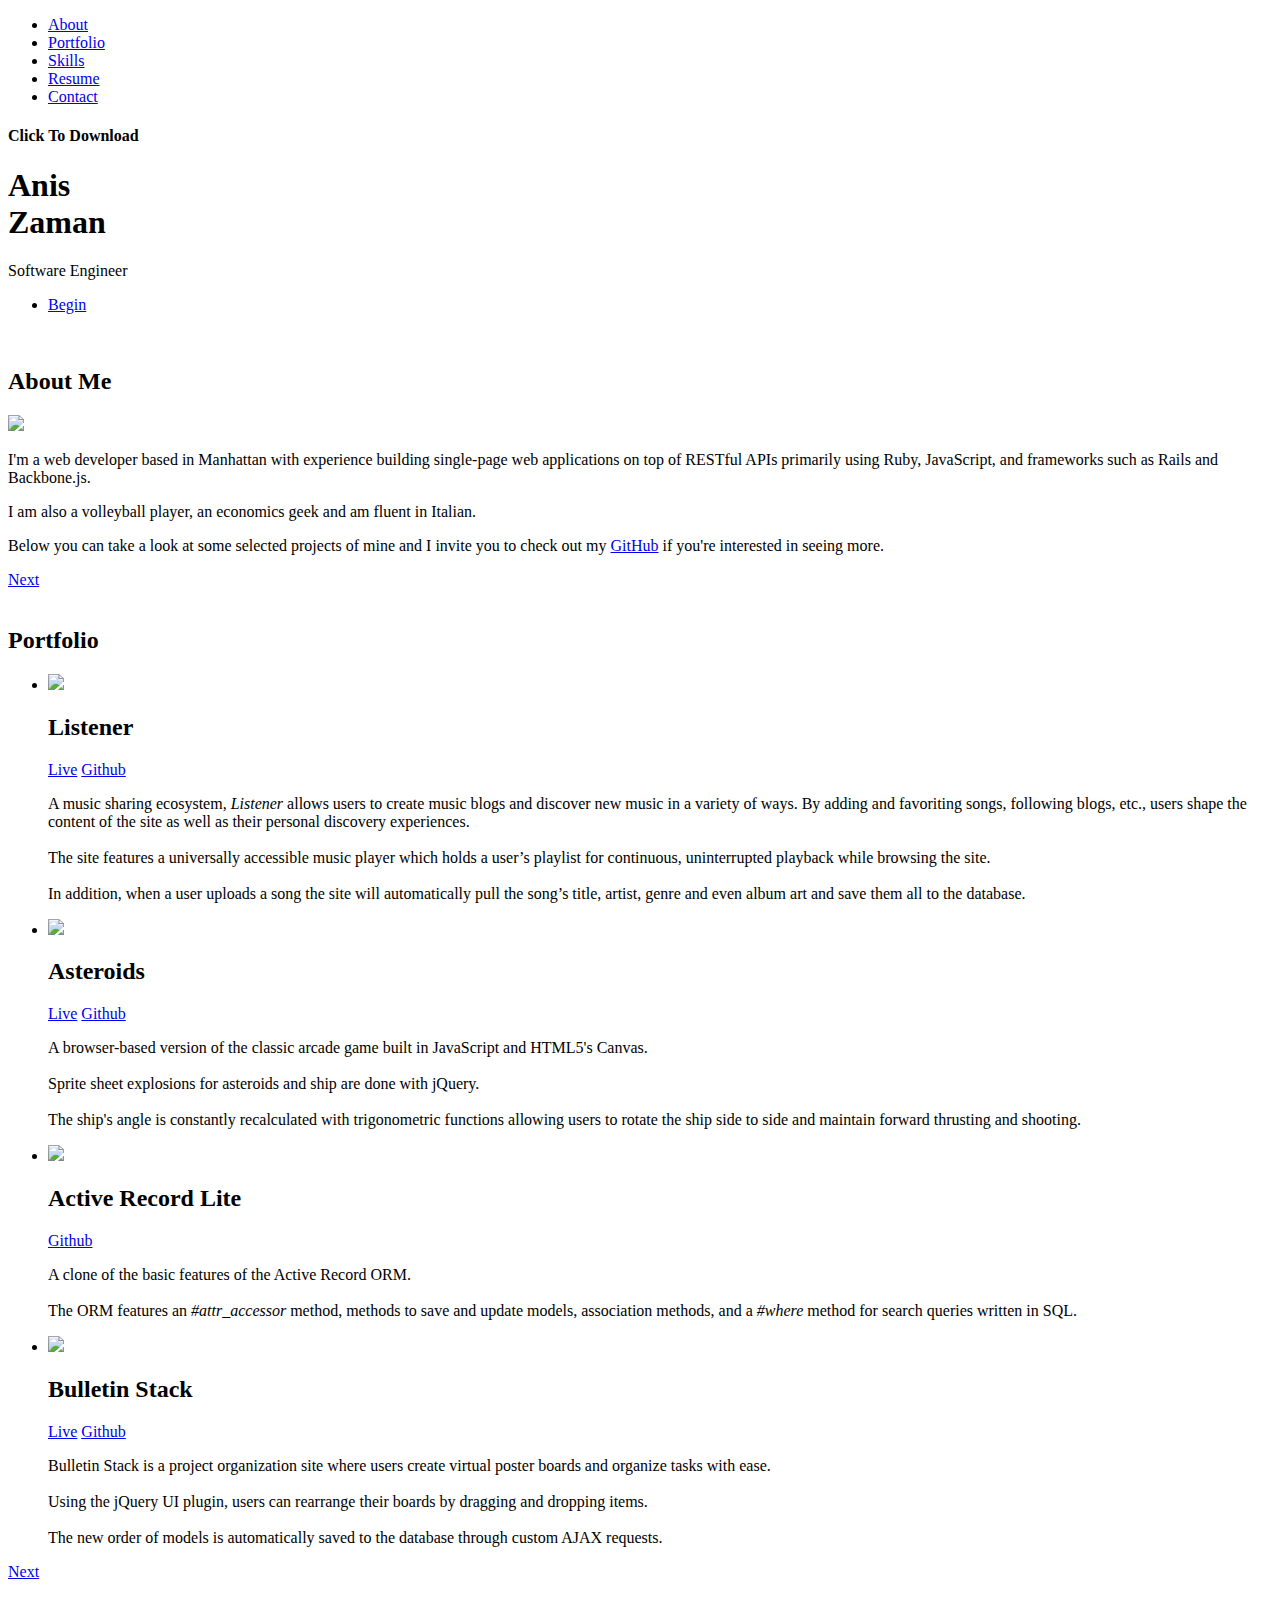
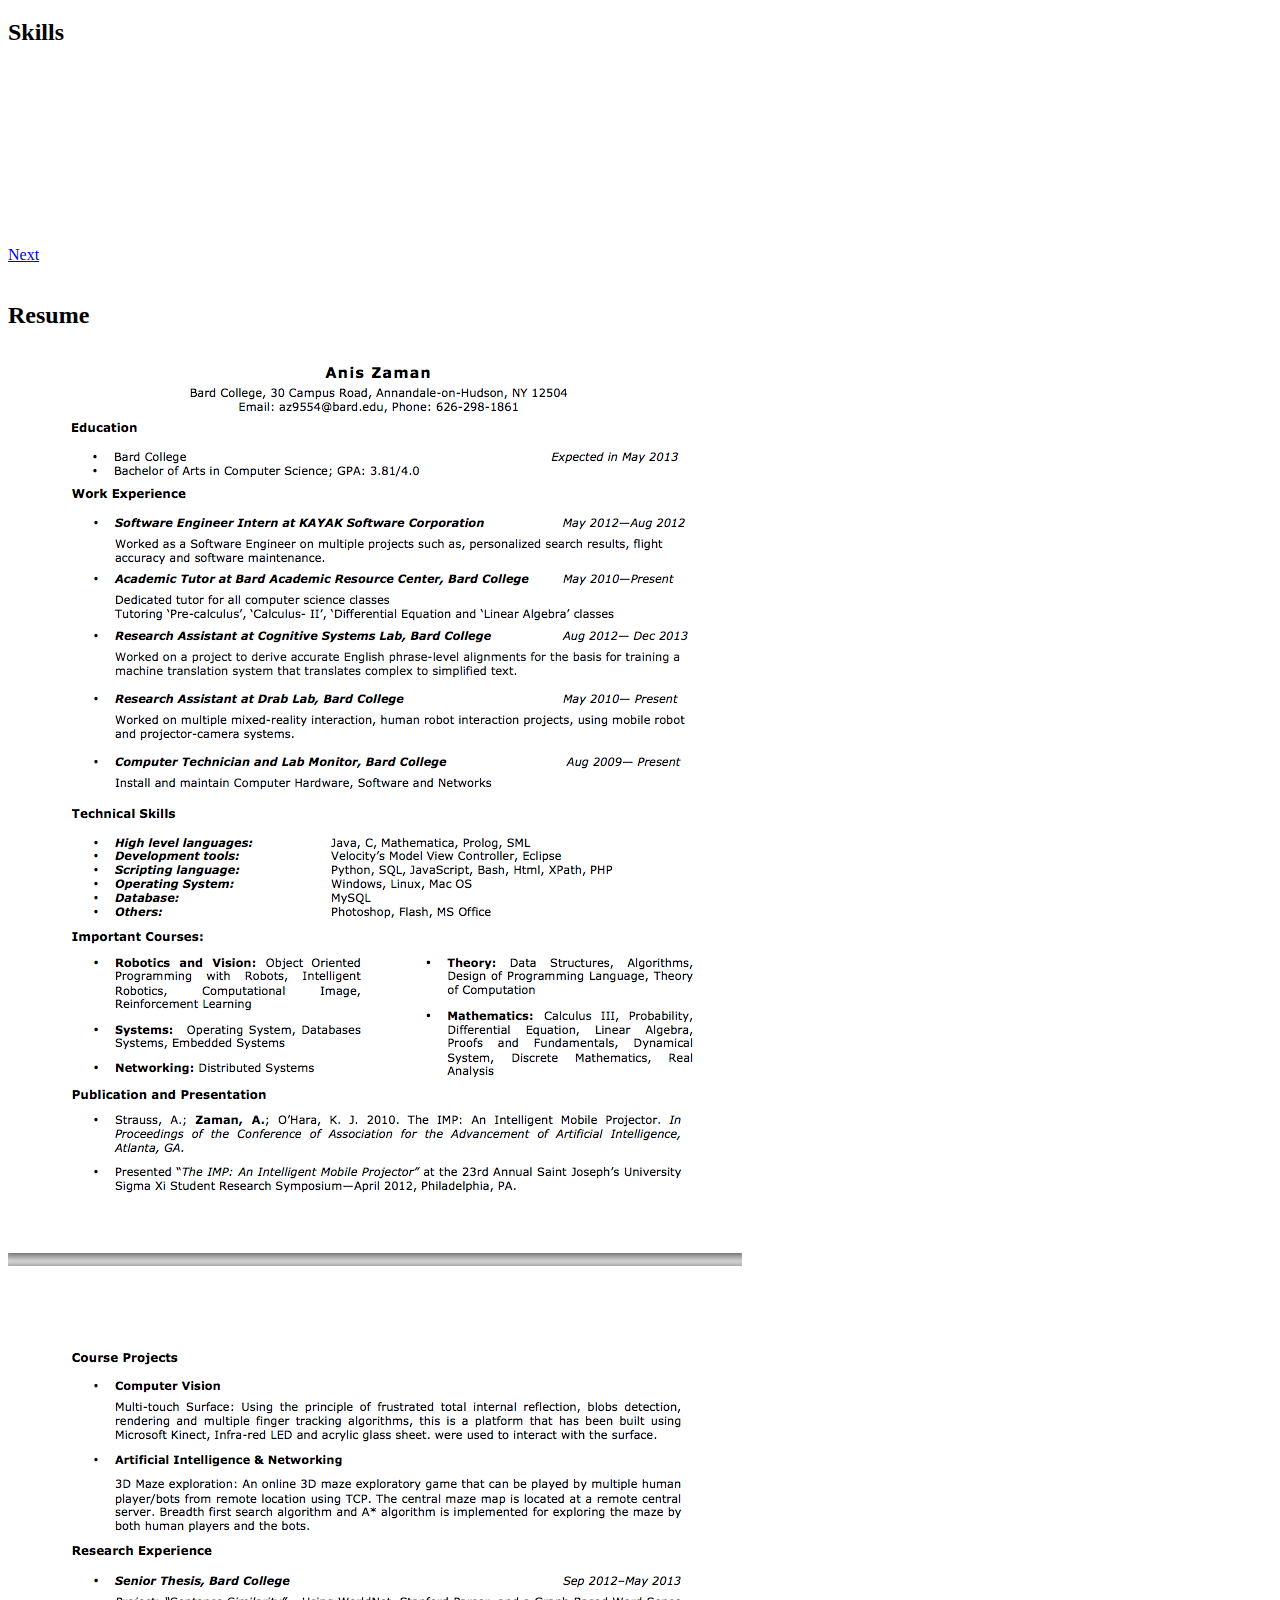
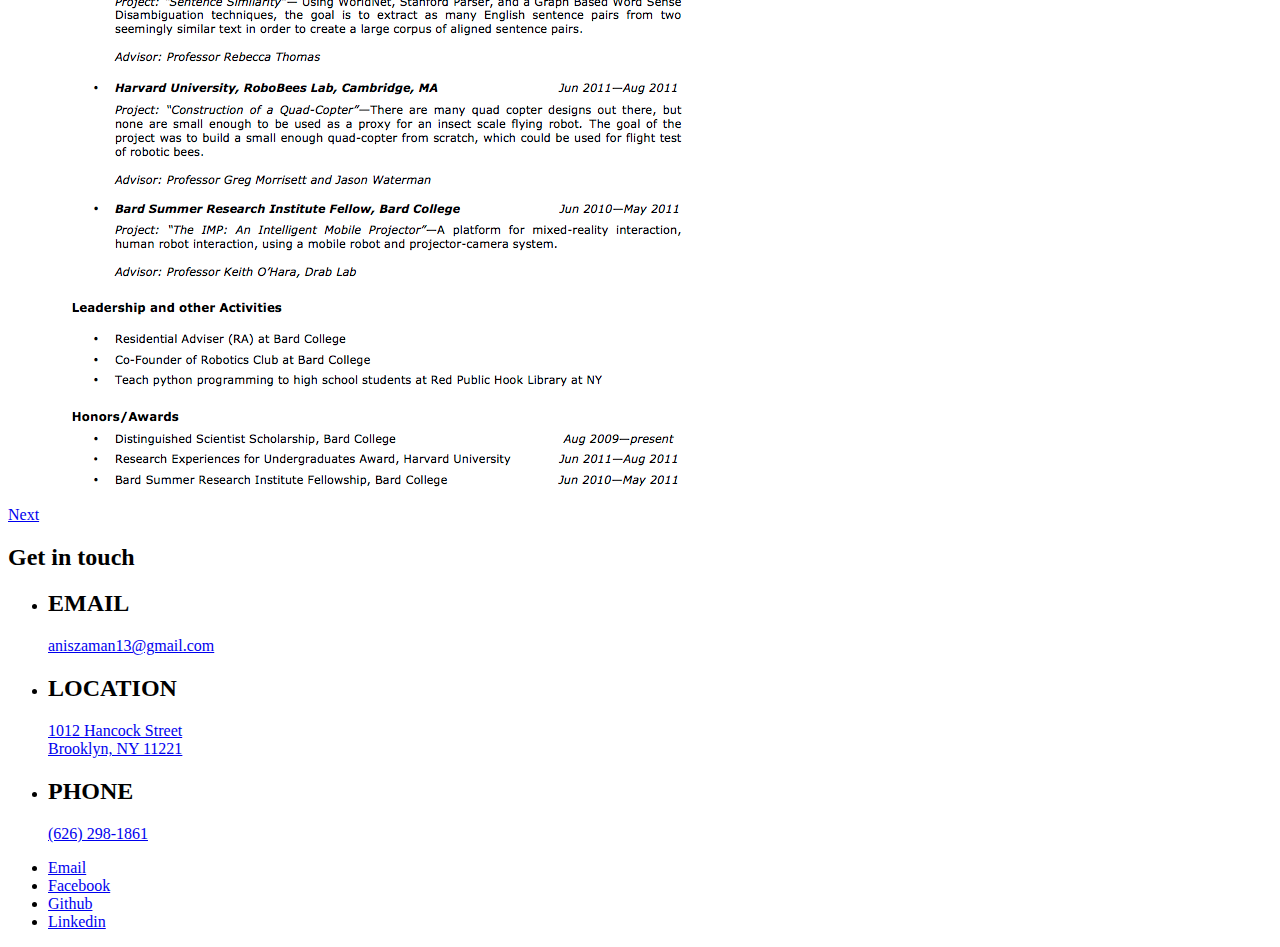
==== index.html @ 2a17134e "Adds resume" ====
<!DOCTYPE HTML>
<html xmlns="http://www.w3.org/1999/xhtml">
	<head>
		<title>Anis Zaman</title>
		<meta charset="utf-8" />
		<meta name="viewport" content="width=device-width, initial-scale=1" />
		<!--[if lte IE 8]><script src="assets/css/ie/html5shiv.js"></script><![endif]-->
		<link rel="stylesheet" href="assets/css/main.css" />
		<!--[if lte IE 8]><link rel="stylesheet" href="assets/css/ie/v8.css" /><![endif]-->
		<!--[if lte IE 9]><link rel="stylesheet" href="assets/css/ie/v9.css" /><![endif]-->
		<!--[if lte IE 8]><script src="assets/css/ie/respond.min.js"></script><![endif]-->

		<link rel="icon" type="image/png" href="images/favicons/favicon-32x32.png" sizes="32x32">
		<link rel="icon" type="image/png" href="images/favicons/android-chrome-192x192.png" sizes="192x192">
		<link rel="icon" type="image/png" href="images/favicons/favicon-96x96.png" sizes="96x96">
		<link rel="icon" type="image/png" href="images/favicons/favicon-16x16.png" sizes="16x16">
		<link rel="manifest" href="images/favicons/manifest.json">
		<meta name="msapplication-TileColor" content="#da532c">
		<meta name="msapplication-TileImage" content="images/favicons/mstile-144x144.png">
		<meta name="theme-color" content="#ffffff">
	</head>
	<body>

		<!-- Header -->
			<div id="header">
				<ul id="main-menu" class='clearfix'>
					<li><a class="ease" href="#about">About</a></li>
			    <li><a class="ease" href="#portfolio">Portfolio</a></li>
					<li><a class="ease" href="#skills">Skills</a></li>
			    <li><a class="ease" href="#resume">Resume</a></li>
			    <li><a class="ease" href="#footer">Contact</a></li>
			  </ul>
				<div id="download-nav">
					<h4>Click To Download</h4>
				</div>
			</div>



			<section id="title">
				<header class="major">
					<h1>Anis<br>Zaman</h1>
					<p>Software Engineer</p>
				</header>
				<div class="container">
					<ul class="actions">
						<li><a href="#about" class="button special scrolly">Begin</a></li>
					</ul>
				</div>
			</section>

		<!-- About -->
			<section id="about" class="main special">
				<div class="container">
					<span class="image fit primary"><img src="images/backgrounds/bamboo.JPG" alt="" /></span>
					<div class="content">
						<header class="major">
							<h2>About Me</h2>
						</header>
						<img id='profile-img' src="images/anis-zaman.jpg" />
		        <p>
							I'm a web developer based in Manhattan with experience building single-page web applications on top of RESTful APIs primarily using Ruby, JavaScript, and frameworks such as Rails and Backbone.js.
		        </p>
						<p>
							I am also a volleyball player, an economics geek and am fluent in Italian.
						</p>
						<p>
							Below you can take a look at some selected projects of mine and I invite you to check out my <a class='inline-link' href="https://github.com/bencappello" target="_blank">GitHub</a> if you're interested in seeing more.
						</p>
					</div>
					<a href="#portfolio" class="goto-next scrolly">Next</a>
				</div>
			</section>

		<!-- Porfolio -->
			<section id="portfolio" class="main special">
				<div class="container">
					<span class="image fit primary"><img src="images/backgrounds/orange-sky.jpeg" alt="" /></span>
					<div class="content">
						<header class="major">
							<h2>Portfolio</h2>
						</header>
						<ul id="project-thumbs" class='clearfix'>
							<li>
								<div class="project-container">
									<div class="img-container">
										<img class='project-img' src="images/projects/listener.png">
										<div class="overlay">
											<h2 class='project-title'>Listener</h2>
											<div class="btn-container">
												<a class='project-btn' href="http://www.listenerapp.org/" target="_blank">Live</a>
												<a class='project-btn' href="https://github.com/bencappello/listener" target="_blank">Github</a>
											</div>
										</div>
									</div>
									<div class="description-container">
										<p class='project-description'>
											A music sharing ecosystem, <i>Listener</i> allows users to create music blogs and discover new music in a variety of ways.
											By adding and favoriting songs, following blogs, etc., users shape the content of the site as well as their personal discovery experiences.
											<br><br>
											The site features a universally accessible music player which holds a user’s playlist for continuous, uninterrupted playback while browsing the site.
											<br><br>
											In addition, when a user uploads a song the site will automatically pull the song’s title, artist, genre and even album art and save them all to the database.
										</p>
									</div>
								</div>
							</li>

							<li class='last'>
								<div class="project-container">
									<div class="img-container">
										<img class='project-img' src="images/projects/asteroids.png">
										<div class="overlay">
											<h2 class='project-title'>Asteroids</h2>
											<div class="btn-container">
												<a class='project-btn' href="http://bencappello.com/asteroids/" target="_blank">Live</a>
												<a class='project-btn' href="https://github.com/bencappello/asteroids" target="_blank">Github</a>
											</div>
										</div>
									</div>
									<div class="description-container">
										<p class='project-description'>
											A browser-based version of the classic arcade game built in JavaScript and HTML5's Canvas.
											<br><br>
											Sprite sheet explosions for asteroids and ship are done with jQuery.
											<br><br>
											The ship's angle is constantly recalculated with trigonometric functions allowing users to rotate the ship side to side and maintain forward thrusting and shooting.
										</p>
									</div>
								</div>
							</li>

							<li class='bottom'>
								<div class="project-container">
									<div class="img-container">
										<img class='project-img' src="images/projects/active.png">
										<div class="overlay">
											<h2 class='project-title'>Active Record Lite</h2>
											<div class="btn-container">
												<a class='project-btn' href="https://github.com/bencappello/active_record_lite" target="_blank">Github</a>
											</div>
										</div>
									</div>
									<div class="description-container">
										<p class='project-description'>
											A clone of the basic features of the Active Record ORM.
											<br><br>
											The ORM features an <i>#attr_accessor</i> method, methods to save and update models, association methods, and a <i>#where</i> method for search queries written in SQL.
										</p>
									</div>
								</div>
							</li>

							<li class='bottom last'>
								<div class="project-container">
									<div class="img-container">
										<img class='project-img' src="images/projects/bulletin.png">
										<div class="overlay">
											<h2 class='project-title'>Bulletin Stack</h2>
											<div class="btn-container">
												<a class='project-btn' href="http://www.bulletinstack.com/" target="_blank">Live</a>
												<a class='project-btn' href="https://github.com/bencappello/bulletin_stack" target="_blank">Github</a>
											</div>
										</div>
									</div>
									<div class="description-container">
										<p class='project-description'>
											Bulletin Stack is a project organization site where users create virtual poster boards and organize tasks with ease.
											<br><br>
											Using the jQuery UI plugin, users can rearrange their boards by dragging and dropping items.
											<br><br>
											The new order of models is automatically saved to the database through custom AJAX requests.
										</p>
									</div>
								</div>
							</li>
						</ul>
					</div>
					<a href="#skills" class="goto-next scrolly">Next</a>
				</div>
			</section>

		<!-- Skills -->
			<section id="skills" class="main special clearfix">
				<div class="container">
					<span class="image fit primary"><img src="images/backgrounds/snow-mountain.jpeg" alt="" /></span>
					<div class="content">
						<header class="major">
							<h2>Skills</h2>
						</header>
						<div class="skills-container">
		          <div class="badge">
		            <img src="images/badges/ruby.png" alt="" />
		        	</div>
		          <div class="badge">
		            <img src="images/badges/javascript.png" alt="" />
		          </div>
		          <div class="badge">
		            <img src="images/badges/rails.png" alt="" />
		          </div>
		          <div class="badge">
		            <img src="images/badges/backbone.png" alt="" />
		          </div>
		          <div class="badge last">
		            <img src="images/badges/node.png" alt="" />
		          </div>
		          <div class="badge bottom">
		            <img src="images/badges/jQuery.png" alt="" />
		          </div>
		          <div class="badge bottom">
		            <img src="images/badges/postgresql.png" alt="" />
		          </div>
		          <div class="badge bottom">
		            <img src="images/badges/git.png" alt="" />
		          </div>
		          <div class="badge bottom">
		            <img src="images/badges/css.png" alt="" />
		          </div>
		          <div class="badge bottom last">
		            <img src="images/badges/html.png" alt="" />
		        	</div>
          		<div class="clearfix"></div>
						</div>
					</div>
					<a href="#resume" class="goto-next scrolly">Next</a>
				</div>
			</section>

			<!-- Resume -->
				<section id="resume" class="main special clearfix">
					<div class="container">
						<span class="image fit primary"><img src="images/backgrounds/seaside-grass.jpeg" alt="" /></span>
						<div class="content">
							<header class="major">
								<h2>Resume</h2>
							</header>
							<div class="resume-container">
								<img class='resume-img' src="images/anis_zaman_resume.png" alt="" />
								<a
									class="resume-overlay"
									href="files/resume_Anis Zaman.pdf"
									download=""
									title='click to download'>
								</a>
							</div>
						</div>
						<a href="#footer" class="goto-next scrolly">Next</a>
					</div>
				</section>

		<!-- Footer -->
			<section id="footer">
				<div class="container">
					<header class="major">
						<h2>Get in touch</h2>
					</header>
					<!-- <div class="ctct-links"> -->
						<ul id="ctct-links">
							<li class="ctct-outer-box">
								<div class="ctct-inner-box">
									<h2>EMAIL</h2>
									<a href="mailto:aniszaman13@gmail.com?Subject=Hello%20Anis" target="_blank">aniszaman13@gmail.com</a>
								</div>
							</li>

							<li class="ctct-outer-box">
								<div class="ctct-inner-box">
									<h2>LOCATION</h2>
									<a href="http://maps.google.com/?q=1012 Hancock St, Brooklyn, NY 11221" target="_blank">1012 Hancock Street <br> Brooklyn, NY 11221</a>
								</div>
							</li>

							<li class="ctct-outer-box last">
								<div class="ctct-inner-box">
									<h2>PHONE</h2>
									<a href="tel:626-298-1861">(626) 298-1861</a>
								</div>
							</li>
		        </ul>
		      <!-- </div> -->
				</div>
				<footer>
					<ul class="icons">
						<li><a href="mailto:aniszaman13@gmail.com?Subject=Hello%20Anis" class="icon alt fa-envelope" target="_blank"><span class="label">Email</span></a></li>
						<li><a href="https://www.facebook.com/anis.z.rony" class="icon alt fa-facebook" target="_blank"><span class="label">Facebook</span></a></li>
						<li><a href="https://github.com/azaman13" class="icon alt fa-github" target="_blank"><span class="label">Github</span></a></li>
						<li><a href="https://www.linkedin.com/pub/anis-zaman/2a/696/28" class="icon alt fa-linkedin" target="_blank"><span class="label">Linkedin</span></a></li>
					</ul>
				</footer>
			</section>

		<!-- Scripts -->
			<script src="assets/js/jquery.min.js"></script>
			<script src="assets/js/jquery.scrollex.min.js"></script>
			<script src="assets/js/jquery.scrolly.min.js"></script>
			<script src="assets/js/skel.min.js"></script>
			<script src="assets/js/util.js"></script>
			<script src="assets/js/main.js"></script>
			<script src="assets/js/bindings.js"></script>
			<script src="assets/js/jquery.prettyPhoto.js"></script>
			<script src="assets/js/jquery.easing.1.3.js"></script>
	</body>
</html>
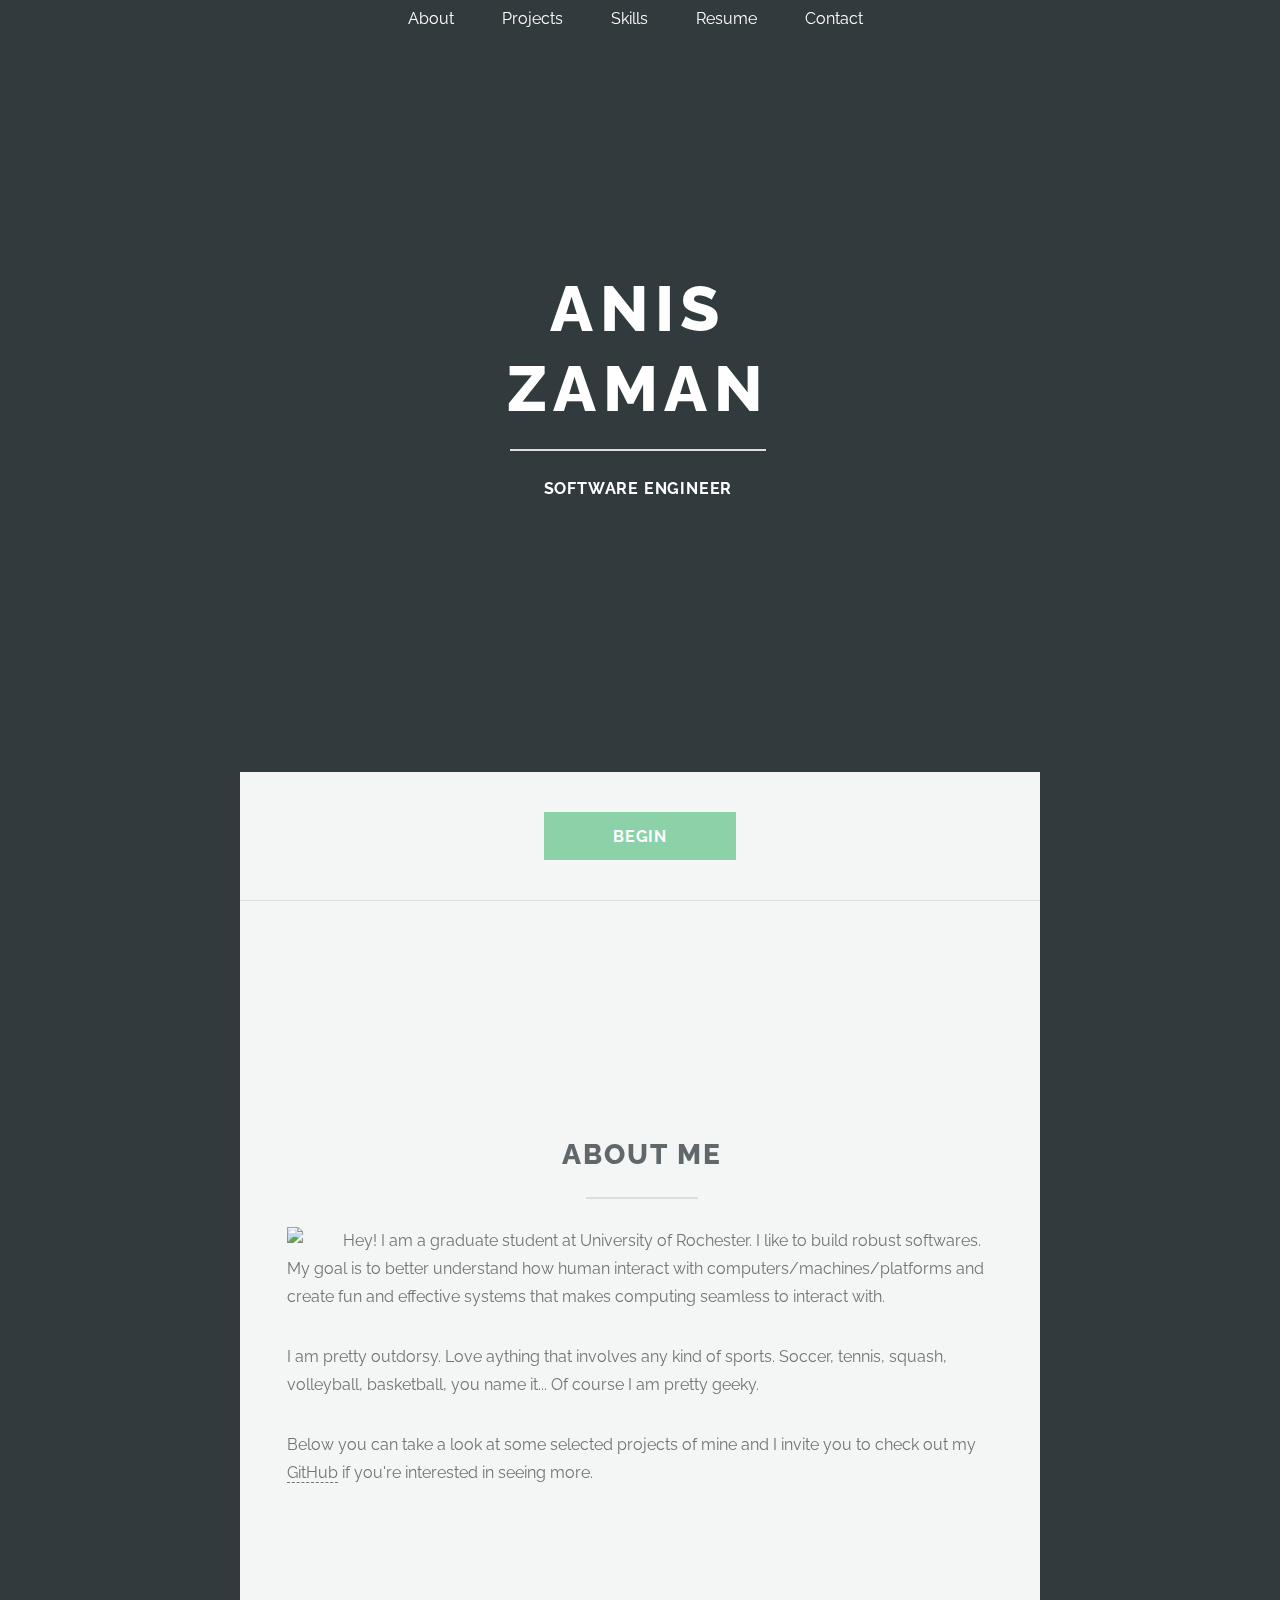
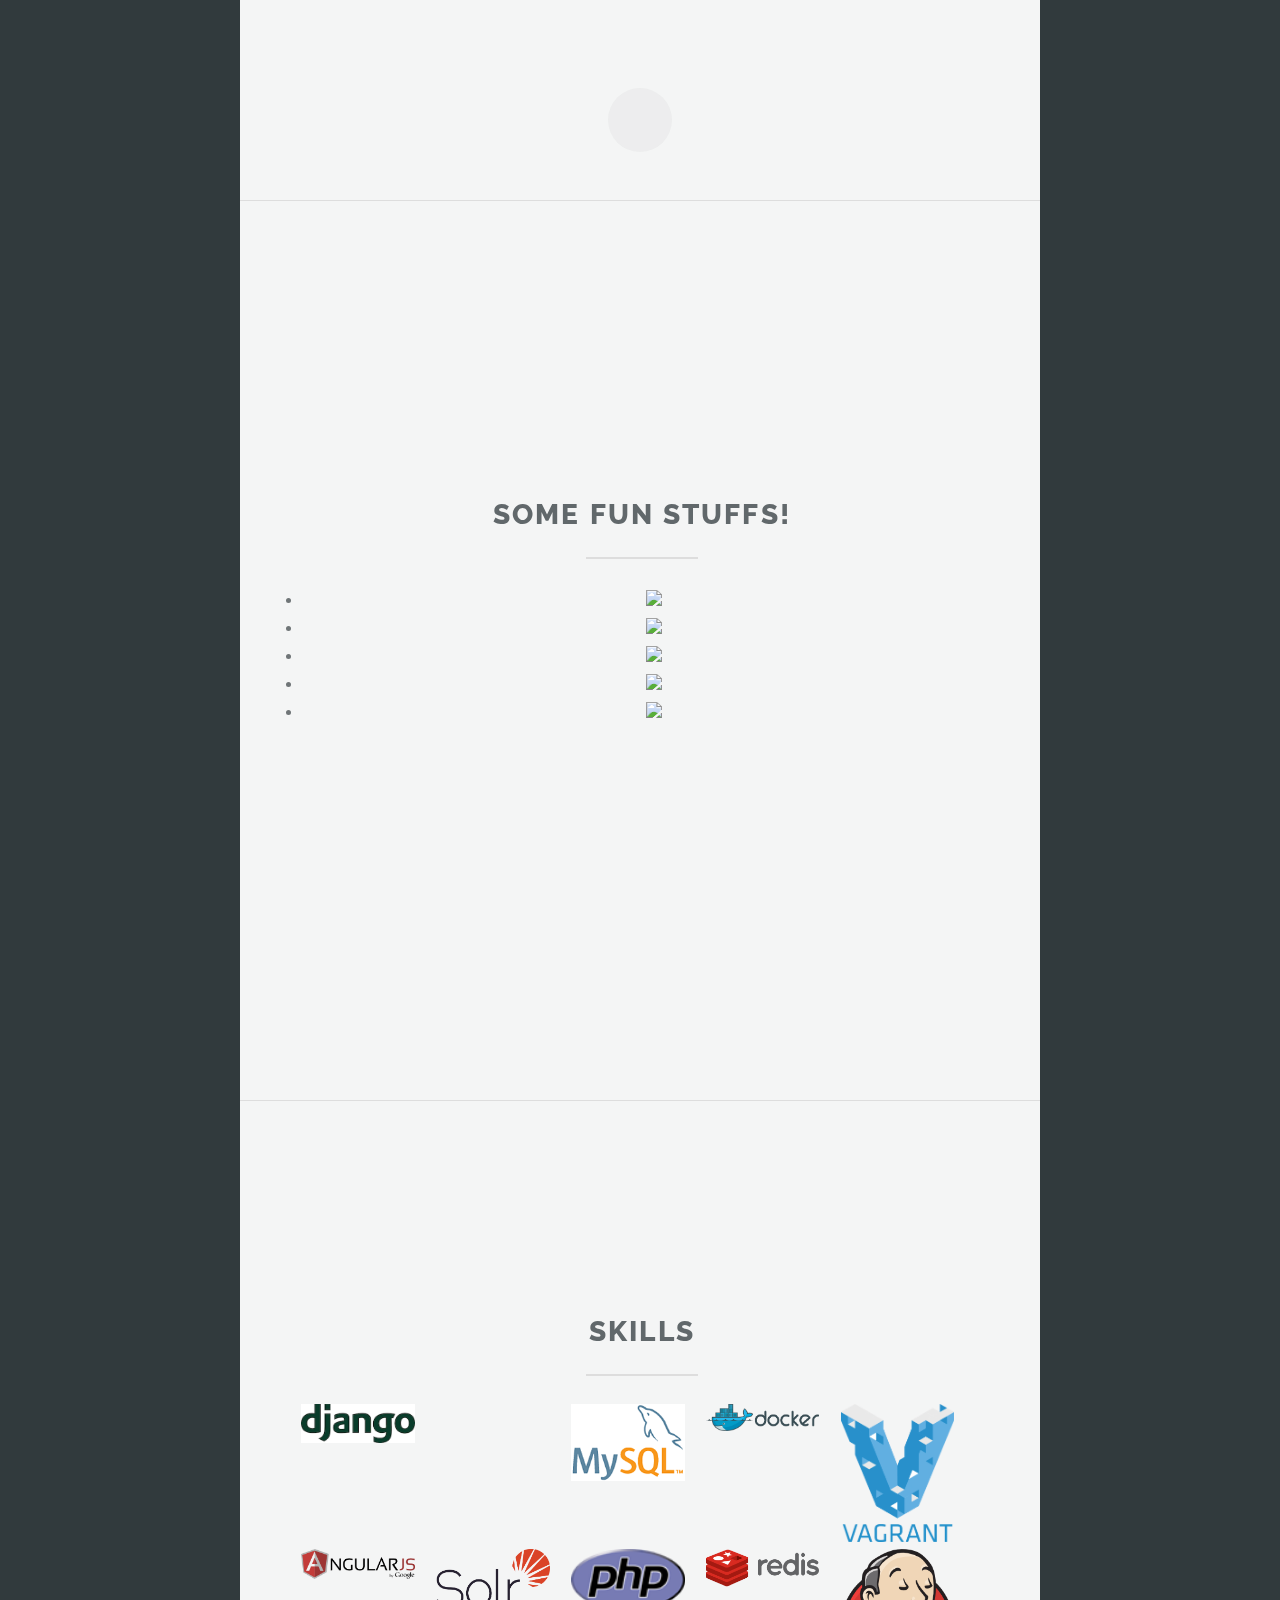
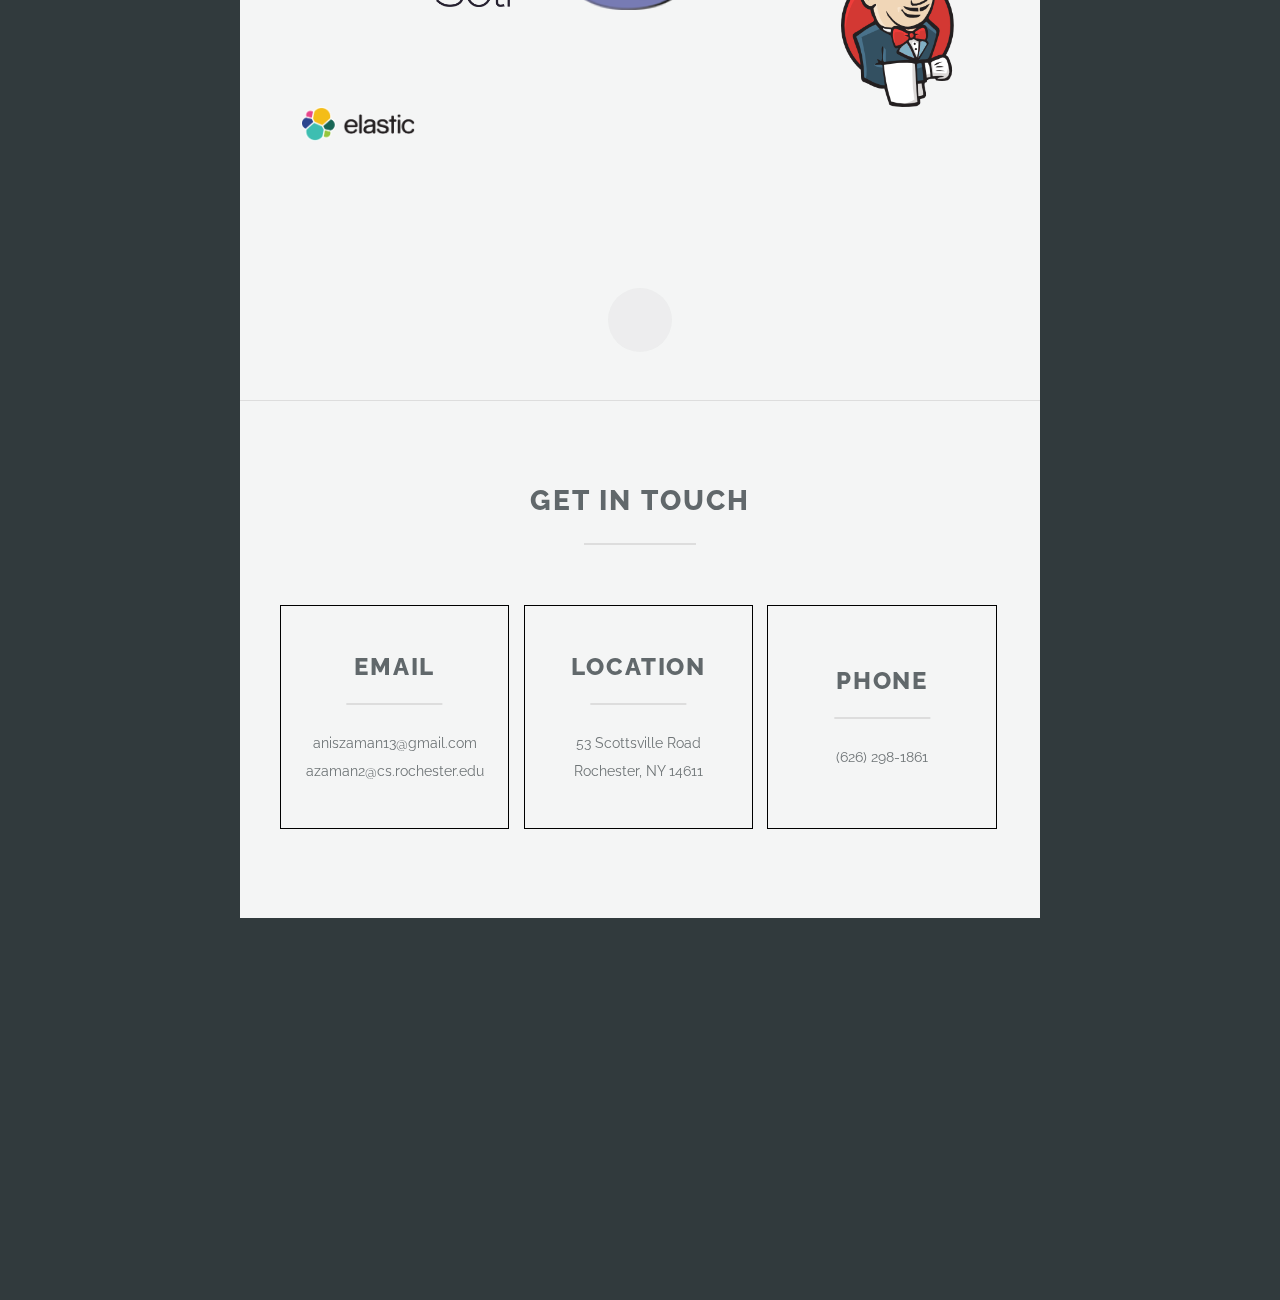
==== commit 74dcf58e: "Added more skills pic and put projects in the main page" ====
--- a/index.html
+++ b/index.html
@@ -25,7 +25,7 @@
 			<div id="header">
 				<ul id="main-menu" class='clearfix'>
 					<li><a class="ease" href="#about">About</a></li>
-			    <li><a class="ease" href="#portfolio">Portfolio</a></li>
+			    <li><a class="ease" href="#projects">Projects</a></li>
 					<li><a class="ease" href="#skills">Skills</a></li>
 			    <li><a class="ease" href="#resume">Resume</a></li>
 			    <li><a class="ease" href="#footer">Contact</a></li>
@@ -59,26 +59,26 @@
 						</header>
 						<img id='profile-img' src="images/anis-zaman.jpg" />
 		        <p>
-							I'm a web developer based in Manhattan with experience building single-page web applications on top of RESTful APIs primarily using Ruby, JavaScript, and frameworks such as Rails and Backbone.js.
-		        </p>
+							Hey! I am a graduate student at University of Rochester. I like to build robust softwares. My goal is to better understand how human interact with computers/machines/platforms and create fun and effective systems that makes computing seamless to interact with.
+				</p>
 						<p>
-							I am also a volleyball player, an economics geek and am fluent in Italian.
+							I am pretty outdorsy. Love aything that involves any kind of sports. Soccer, tennis, squash, volleyball, basketball, you name it... Of course I am pretty geeky.
 						</p>
 						<p>
 							Below you can take a look at some selected projects of mine and I invite you to check out my <a class='inline-link' href="https://github.com/bencappello" target="_blank">GitHub</a> if you're interested in seeing more.
 						</p>
 					</div>
-					<a href="#portfolio" class="goto-next scrolly">Next</a>
-				</div>
-			</section>
-
-		<!-- Porfolio -->
-			<section id="portfolio" class="main special">
+					<a href="#projects" class="goto-next scrolly">Next</a>
+				</div>
+			</section>
+
+		<!-- Projects -->
+			<section id="projects" class="main special">
 				<div class="container">
 					<span class="image fit primary"><img src="images/backgrounds/orange-sky.jpeg" alt="" /></span>
 					<div class="content">
 						<header class="major">
-							<h2>Portfolio</h2>
+							<h2>Some Fun stuffs!</h2>
 						</header>
 						<ul id="project-thumbs" class='clearfix'>
 							<li>
@@ -86,21 +86,15 @@
 									<div class="img-container">
 										<img class='project-img' src="images/projects/listener.png">
 										<div class="overlay">
-											<h2 class='project-title'>Listener</h2>
-											<div class="btn-container">
-												<a class='project-btn' href="http://www.listenerapp.org/" target="_blank">Live</a>
-												<a class='project-btn' href="https://github.com/bencappello/listener" target="_blank">Github</a>
-											</div>
-										</div>
-									</div>
-									<div class="description-container">
-										<p class='project-description'>
-											A music sharing ecosystem, <i>Listener</i> allows users to create music blogs and discover new music in a variety of ways.
-											By adding and favoriting songs, following blogs, etc., users shape the content of the site as well as their personal discovery experiences.
-											<br><br>
-											The site features a universally accessible music player which holds a user’s playlist for continuous, uninterrupted playback while browsing the site.
-											<br><br>
-											In addition, when a user uploads a song the site will automatically pull the song’s title, artist, genre and even album art and save them all to the database.
+											<h2 class='project-title'>Multitouch</h2>
+											<div class="btn-container">
+												<a class='project-btn' href="https://github.com/azaman13/multitouch-system" target="_blank">Github</a>
+											</div>
+										</div>
+									</div>
+									<div class="description-container">
+										<p class='project-description'>
+											Inspired by one of apple's games named, “Osmosis” we thought it would be fun to have that particular application on a multi-touch coffee table surface. It is multiplayer game that incorporates some form of augmented reality part to this platform. Using IR LEDs and Kinnect's IR camera we detect fingers touching the screen; and track moving objects in the game based on the finger movements.Some of the major challenges that we have to overcome are: building the physical surface and syncing the camera and projector, tracking multiple objects and finally coding the game. 
 										</p>
 									</div>
 								</div>
@@ -111,20 +105,15 @@
 									<div class="img-container">
 										<img class='project-img' src="images/projects/asteroids.png">
 										<div class="overlay">
-											<h2 class='project-title'>Asteroids</h2>
-											<div class="btn-container">
-												<a class='project-btn' href="http://bencappello.com/asteroids/" target="_blank">Live</a>
+											<h2 class='project-title'>Sentence Similarity</h2>
+											<div class="btn-container">
 												<a class='project-btn' href="https://github.com/bencappello/asteroids" target="_blank">Github</a>
 											</div>
 										</div>
 									</div>
 									<div class="description-container">
 										<p class='project-description'>
-											A browser-based version of the classic arcade game built in JavaScript and HTML5's Canvas.
-											<br><br>
-											Sprite sheet explosions for asteroids and ship are done with jQuery.
-											<br><br>
-											The ship's angle is constantly recalculated with trigonometric functions allowing users to rotate the ship side to side and maintain forward thrusting and shooting.
+											
 										</p>
 									</div>
 								</div>
@@ -135,7 +124,7 @@
 									<div class="img-container">
 										<img class='project-img' src="images/projects/active.png">
 										<div class="overlay">
-											<h2 class='project-title'>Active Record Lite</h2>
+											<h2 class='project-title'>The IMP</h2>
 											<div class="btn-container">
 												<a class='project-btn' href="https://github.com/bencappello/active_record_lite" target="_blank">Github</a>
 											</div>
@@ -143,9 +132,7 @@
 									</div>
 									<div class="description-container">
 										<p class='project-description'>
-											A clone of the basic features of the Active Record ORM.
-											<br><br>
-											The ORM features an <i>#attr_accessor</i> method, methods to save and update models, association methods, and a <i>#where</i> method for search queries written in SQL.
+											Description goes here
 										</p>
 									</div>
 								</div>
@@ -156,27 +143,41 @@
 									<div class="img-container">
 										<img class='project-img' src="images/projects/bulletin.png">
 										<div class="overlay">
-											<h2 class='project-title'>Bulletin Stack</h2>
-											<div class="btn-container">
-												<a class='project-btn' href="http://www.bulletinstack.com/" target="_blank">Live</a>
+											<h2 class='project-title'>Jajantor-Mamantor</h2>
+											<div class="btn-container">
 												<a class='project-btn' href="https://github.com/bencappello/bulletin_stack" target="_blank">Github</a>
 											</div>
 										</div>
 									</div>
 									<div class="description-container">
 										<p class='project-description'>
-											Bulletin Stack is a project organization site where users create virtual poster boards and organize tasks with ease.
-											<br><br>
-											Using the jQuery UI plugin, users can rearrange their boards by dragging and dropping items.
-											<br><br>
-											The new order of models is automatically saved to the database through custom AJAX requests.
+											Jajantor-Mamantor is a virtual maze exploration game. The idea is that the servercontains the main map of the maze and the clients explore the maze remotely/ locally. The game starts from a certain point and everyone’s target is to solve the maze and reach the target position. Every client requests for map information from the server where the entire map is available. This means that the server is continuously looking for data request and responds to the corresponding request.
+										</p>
+									</div>
+								</div>
+							</li>
+
+
+							<li class='bottom last'>
+								<div class="project-container">
+									<div class="img-container">
+										<img class='project-img' src="images/projects/bulletin.png">
+										<div class="overlay">
+											<h2 class='project-title'>Cheap Explorer</h2>
+											<div class="btn-container">
+												<a class='project-btn' href="https://github.com/bencappello/bulletin_stack" target="_blank">Github</a>
+											</div>
+										</div>
+									</div>
+									<div class="description-container">
+										<p class='project-description'>
+											Encouraged by the idea of how Mars Rover wanders around and collect data and sent them back to Earth, we wanted to build a system that would incorporate bunch of cheap robots exploring the real world and build an online map of the world as they wonder until they manage to reach the target goal/s.  We want to build a system that would enable a robot to cover every point in the workable area and find the most optimum path to the goal. In order to achieve this we have implemented the online multi-robot coverage algorithm proposed by Kaminka in the “The Giving Tree: Constructing Trees for Efficient Offline and Online Multi-Robot Coverage” paper.
 										</p>
 									</div>
 								</div>
 							</li>
 						</ul>
 					</div>
-					<a href="#skills" class="goto-next scrolly">Next</a>
 				</div>
 			</section>
 
@@ -189,44 +190,60 @@
 							<h2>Skills</h2>
 						</header>
 						<div class="skills-container">
-		          <div class="badge">
-		            <img src="images/badges/ruby.png" alt="" />
-		        	</div>
-		          <div class="badge">
-		            <img src="images/badges/javascript.png" alt="" />
-		          </div>
-		          <div class="badge">
-		            <img src="images/badges/rails.png" alt="" />
-		          </div>
-		          <div class="badge">
-		            <img src="images/badges/backbone.png" alt="" />
-		          </div>
-		          <div class="badge last">
-		            <img src="images/badges/node.png" alt="" />
-		          </div>
-		          <div class="badge bottom">
-		            <img src="images/badges/jQuery.png" alt="" />
-		          </div>
-		          <div class="badge bottom">
-		            <img src="images/badges/postgresql.png" alt="" />
-		          </div>
-		          <div class="badge bottom">
-		            <img src="images/badges/git.png" alt="" />
-		          </div>
-		          <div class="badge bottom">
-		            <img src="images/badges/css.png" alt="" />
-		          </div>
-		          <div class="badge bottom last">
-		            <img src="images/badges/html.png" alt="" />
-		        	</div>
-          		<div class="clearfix"></div>
+							<div class="badge">
+								<img src="images/badges/django.png" alt="" />
+							</div>
+							<div class="badge">
+								<img src="images/badges/javascript.png" alt="" />
+							</div>
+							<div class="badge">
+								<img src="images/badges/mysql.png" alt="" />
+							</div>
+							<div class="badge">
+								<img src="images/badges/docker.png" alt="" />
+							</div>
+							<div class="badge">
+								<img src="images/badges/vagrant.png" alt="" />
+							</div>
+							<div class="badge">
+								<img src="images/badges/angular.png" alt="" />
+							</div>
+							<div class="badge bottom">
+								<img src="images/badges/jQuery.png" alt="" />
+							</div>
+							<div class="badge bottom">
+								<img src="images/badges/solr.png" alt="" />
+							</div>
+							<div class="badge bottom">
+								<img src="images/badges/git.png" alt="" />
+							</div>
+							<div class="badge bottom">
+								<img src="images/badges/css.png" alt="" />
+							</div>
+							<div class="badge bottom">
+								<img src="images/badges/php.png" alt="" />
+							</div>
+							<div class="badge bottom">
+								<img src="images/badges/redis.png" alt="" />
+							</div>
+							<div class="badge bottom">
+								<img src="images/badges/jenkins.png" alt="" />
+							</div>
+							<div class="badge bottom">
+								<img src="images/badges/elastic.png" alt="" />
+							</div>
+							<div class="badge bottom last">
+								<img src="images/badges/html.png" alt="" />
+							</div>
+
+          					<div class="clearfix"></div>
 						</div>
 					</div>
 					<a href="#resume" class="goto-next scrolly">Next</a>
 				</div>
 			</section>
 
-			<!-- Resume -->
+			<!-- Resume
 				<section id="resume" class="main special clearfix">
 					<div class="container">
 						<span class="image fit primary"><img src="images/backgrounds/seaside-grass.jpeg" alt="" /></span>
@@ -260,13 +277,15 @@
 								<div class="ctct-inner-box">
 									<h2>EMAIL</h2>
 									<a href="mailto:aniszaman13@gmail.com?Subject=Hello%20Anis" target="_blank">aniszaman13@gmail.com</a>
+									<a href="mailto:azaman2@cs.rochester.edu?Subject=Hello%20Anis" target="_blank">azaman2@cs.rochester.edu</a>
+
 								</div>
 							</li>
 
 							<li class="ctct-outer-box">
 								<div class="ctct-inner-box">
 									<h2>LOCATION</h2>
-									<a href="http://maps.google.com/?q=1012 Hancock St, Brooklyn, NY 11221" target="_blank">1012 Hancock Street <br> Brooklyn, NY 11221</a>
+									<a href="http://maps.google.com/?q=53 Scottsville Road, Rochester, NY 14611" target="_blank">53 Scottsville Road <br> Rochester, NY 14611</a>
 								</div>
 							</li>
 
--- a/assets/css/main.css
+++ b/assets/css/main.css
@@ -0,0 +1,3613 @@
+@import url("font-awesome.min.css");
+@import url("http://fonts.googleapis.com/css?family=Raleway:400,400italic,700,800");
+
+/* Reset */
+
+	html, body, div, span, applet, object, iframe, h1, h2, h3, h4, h5, h6, p, blockquote, pre, a, abbr, acronym, address, big, cite, code, del, dfn, em, img, ins, kbd, q, s, samp, small, strike, strong, sub, sup, tt, var, b, u, i, center, dl, dt, dd, ol, ul, li, fieldset, form, label, legend, table, caption, tbody, tfoot, thead, tr, th, td, article, aside, canvas, details, embed, figure, figcaption, footer, header, hgroup, menu, nav, output, ruby, section, summary, time, mark, audio, video {
+		margin: 0;
+		padding: 0;
+		border: 0;
+		font-size: 100%;
+		font: inherit;
+		vertical-align: baseline;
+	}
+
+	article, aside, details, figcaption, figure, footer, header, hgroup, menu, nav, section {
+		display: block;
+	}
+
+	body {
+		line-height: 1;
+	}
+
+	ol, ul {
+		list-style: none;
+	}
+
+	blockquote, q {
+		quotes: none;
+	}
+
+	blockquote:before, blockquote:after, q:before, q:after {
+		content: '';
+		content: none;
+	}
+
+	table {
+		border-collapse: collapse;
+		border-spacing: 0;
+	}
+
+	body {
+		-webkit-text-size-adjust: none;
+	}
+
+/* Box Model */
+
+	*, *:before, *:after {
+		-moz-box-sizing: border-box;
+		-webkit-box-sizing: border-box;
+		box-sizing: border-box;
+	}
+
+/* Containers */
+
+	.container {
+		margin-left: auto;
+		margin-right: auto;
+	}
+
+	.container.\31 25\25 {
+		width: 100%;
+		max-width: 43.75em;
+		min-width: 35em;
+	}
+
+	.container.\37 5\25 {
+		width: 26.25em;
+	}
+
+	.container.\35 0\25 {
+		width: 17.5em;
+	}
+
+	.container.\32 5\25 {
+		width: 8.75em;
+	}
+
+	.container {
+		width: 50em;
+	}
+
+	@media screen and (max-width: 1680px) {
+
+		.container.\31 25\25 {
+			width: 100%;
+			max-width: 50em;
+			min-width: 50em;
+		}
+
+		.container.\37 5\25 {
+			width: 26.25em;
+		}
+
+		.container.\35 0\25 {
+			width: 17.5em;
+		}
+
+		.container.\32 5\25 {
+			width: 8.75em;
+		}
+
+		.container {
+			width: 50em;
+		}
+
+	}
+
+	@media screen and (max-width: 980px) {
+
+		.container.\31 25\25 {
+			width: 100%;
+			max-width: 100%;
+			min-width: 80%;
+		}
+
+		.container.\37 5\25 {
+			width: 60%;
+		}
+
+		.container.\35 0\25 {
+			width: 40%;
+		}
+
+		.container.\32 5\25 {
+			width: 20%;
+		}
+
+		.container {
+			width: 80%;
+		}
+
+	}
+
+	@media screen and (max-width: 736px) {
+
+		.container.\31 25\25 {
+			width: 100%;
+			max-width: 100%;
+			min-width: 80%;
+		}
+
+		.container.\37 5\25 {
+			width: 60%;
+		}
+
+		.container.\35 0\25 {
+			width: 40%;
+		}
+
+		.container.\32 5\25 {
+			width: 20%;
+		}
+
+		.container {
+			width: 80%;
+		}
+
+	}
+
+	@media screen and (max-width: 480px) {
+
+		.container.\31 25\25 {
+			width: 100%;
+			max-width: 125%;
+			min-width: 100%;
+		}
+
+		.container.\37 5\25 {
+			width: 75%;
+		}
+
+		.container.\35 0\25 {
+			width: 50%;
+		}
+
+		.container.\32 5\25 {
+			width: 25%;
+		}
+
+		.container {
+			width: 100%;
+		}
+
+	}
+
+/* Grid */
+
+	.row {
+		border-bottom: solid 1px transparent;
+		-moz-box-sizing: border-box;
+		-webkit-box-sizing: border-box;
+		box-sizing: border-box;
+	}
+
+	.row > * {
+		float: left;
+		-moz-box-sizing: border-box;
+		-webkit-box-sizing: border-box;
+		box-sizing: border-box;
+	}
+
+	.row:after, .row:before {
+		content: '';
+		display: block;
+		clear: both;
+		height: 0;
+	}
+
+	.row.uniform > * > :first-child {
+		margin-top: 0;
+	}
+
+	.row.uniform > * > :last-child {
+		margin-bottom: 0;
+	}
+
+	.row.\30 \25 > * {
+		padding: 0 0 0 0em;
+	}
+
+	.row.\30 \25 {
+		margin: 0 0 -1px 0em;
+	}
+
+	.row.uniform.\30 \25 > * {
+		padding: 0em 0 0 0em;
+	}
+
+	.row.uniform.\30 \25 {
+		margin: 0em 0 -1px 0em;
+	}
+
+	.row > * {
+		padding: 0 0 0 1.5em;
+	}
+
+	.row {
+		margin: 0 0 -1px -1.5em;
+	}
+
+	.row.uniform > * {
+		padding: 1.5em 0 0 1.5em;
+	}
+
+	.row.uniform {
+		margin: -1.5em 0 -1px -1.5em;
+	}
+
+	.row.\32 00\25 > * {
+		padding: 0 0 0 3em;
+	}
+
+	.row.\32 00\25 {
+		margin: 0 0 -1px -3em;
+	}
+
+	.row.uniform.\32 00\25 > * {
+		padding: 3em 0 0 3em;
+	}
+
+	.row.uniform.\32 00\25 {
+		margin: -3em 0 -1px -3em;
+	}
+
+	.row.\31 50\25 > * {
+		padding: 0 0 0 2.25em;
+	}
+
+	.row.\31 50\25 {
+		margin: 0 0 -1px -2.25em;
+	}
+
+	.row.uniform.\31 50\25 > * {
+		padding: 2.25em 0 0 2.25em;
+	}
+
+	.row.uniform.\31 50\25 {
+		margin: -2.25em 0 -1px -2.25em;
+	}
+
+	.row.\35 0\25 > * {
+		padding: 0 0 0 0.75em;
+	}
+
+	.row.\35 0\25 {
+		margin: 0 0 -1px -0.75em;
+	}
+
+	.row.uniform.\35 0\25 > * {
+		padding: 0.75em 0 0 0.75em;
+	}
+
+	.row.uniform.\35 0\25 {
+		margin: -0.75em 0 -1px -0.75em;
+	}
+
+	.row.\32 5\25 > * {
+		padding: 0 0 0 0.375em;
+	}
+
+	.row.\32 5\25 {
+		margin: 0 0 -1px -0.375em;
+	}
+
+	.row.uniform.\32 5\25 > * {
+		padding: 0.375em 0 0 0.375em;
+	}
+
+	.row.uniform.\32 5\25 {
+		margin: -0.375em 0 -1px -0.375em;
+	}
+
+	.\31 2u, .\31 2u\24 {
+		width: 100%;
+		clear: none;
+		margin-left: 0;
+	}
+
+	.\31 1u, .\31 1u\24 {
+		width: 91.6666666667%;
+		clear: none;
+		margin-left: 0;
+	}
+
+	.\31 0u, .\31 0u\24 {
+		width: 83.3333333333%;
+		clear: none;
+		margin-left: 0;
+	}
+
+	.\39 u, .\39 u\24 {
+		width: 75%;
+		clear: none;
+		margin-left: 0;
+	}
+
+	.\38 u, .\38 u\24 {
+		width: 66.6666666667%;
+		clear: none;
+		margin-left: 0;
+	}
+
+	.\37 u, .\37 u\24 {
+		width: 58.3333333333%;
+		clear: none;
+		margin-left: 0;
+	}
+
+	.\36 u, .\36 u\24 {
+		width: 50%;
+		clear: none;
+		margin-left: 0;
+	}
+
+	.\35 u, .\35 u\24 {
+		width: 41.6666666667%;
+		clear: none;
+		margin-left: 0;
+	}
+
+	.\34 u, .\34 u\24 {
+		width: 33.3333333333%;
+		clear: none;
+		margin-left: 0;
+	}
+
+	.\33 u, .\33 u\24 {
+		width: 25%;
+		clear: none;
+		margin-left: 0;
+	}
+
+	.\32 u, .\32 u\24 {
+		width: 16.6666666667%;
+		clear: none;
+		margin-left: 0;
+	}
+
+	.\31 u, .\31 u\24 {
+		width: 8.3333333333%;
+		clear: none;
+		margin-left: 0;
+	}
+
+	.\31 2u\24 + *,
+	.\31 1u\24 + *,
+	.\31 0u\24 + *,
+	.\39 u\24 + *,
+	.\38 u\24 + *,
+	.\37 u\24 + *,
+	.\36 u\24 + *,
+	.\35 u\24 + *,
+	.\34 u\24 + *,
+	.\33 u\24 + *,
+	.\32 u\24 + *,
+	.\31 u\24 + * {
+		clear: left;
+	}
+
+	.\-11u {
+		margin-left: 91.66667%;
+	}
+
+	.\-10u {
+		margin-left: 83.33333%;
+	}
+
+	.\-9u {
+		margin-left: 75%;
+	}
+
+	.\-8u {
+		margin-left: 66.66667%;
+	}
+
+	.\-7u {
+		margin-left: 58.33333%;
+	}
+
+	.\-6u {
+		margin-left: 50%;
+	}
+
+	.\-5u {
+		margin-left: 41.66667%;
+	}
+
+	.\-4u {
+		margin-left: 33.33333%;
+	}
+
+	.\-3u {
+		margin-left: 25%;
+	}
+
+	.\-2u {
+		margin-left: 16.66667%;
+	}
+
+	.\-1u {
+		margin-left: 8.33333%;
+	}
+
+	@media screen and (max-width: 1680px) {
+
+		.row > * {
+			padding: 0 0 0 1.5em;
+		}
+
+		.row {
+			margin: 0 0 -1px -1.5em;
+		}
+
+		.row.uniform > * {
+			padding: 1.5em 0 0 1.5em;
+		}
+
+		.row.uniform {
+			margin: -1.5em 0 -1px -1.5em;
+		}
+
+		.row.\32 00\25 > * {
+			padding: 0 0 0 3em;
+		}
+
+		.row.\32 00\25 {
+			margin: 0 0 -1px -3em;
+		}
+
+		.row.uniform.\32 00\25 > * {
+			padding: 3em 0 0 3em;
+		}
+
+		.row.uniform.\32 00\25 {
+			margin: -3em 0 -1px -3em;
+		}
+
+		.row.\31 50\25 > * {
+			padding: 0 0 0 2.25em;
+		}
+
+		.row.\31 50\25 {
+			margin: 0 0 -1px -2.25em;
+		}
+
+		.row.uniform.\31 50\25 > * {
+			padding: 2.25em 0 0 2.25em;
+		}
+
+		.row.uniform.\31 50\25 {
+			margin: -2.25em 0 -1px -2.25em;
+		}
+
+		.row.\35 0\25 > * {
+			padding: 0 0 0 0.75em;
+		}
+
+		.row.\35 0\25 {
+			margin: 0 0 -1px -0.75em;
+		}
+
+		.row.uniform.\35 0\25 > * {
+			padding: 0.75em 0 0 0.75em;
+		}
+
+		.row.uniform.\35 0\25 {
+			margin: -0.75em 0 -1px -0.75em;
+		}
+
+		.row.\32 5\25 > * {
+			padding: 0 0 0 0.375em;
+		}
+
+		.row.\32 5\25 {
+			margin: 0 0 -1px -0.375em;
+		}
+
+		.row.uniform.\32 5\25 > * {
+			padding: 0.375em 0 0 0.375em;
+		}
+
+		.row.uniform.\32 5\25 {
+			margin: -0.375em 0 -1px -0.375em;
+		}
+
+		.\31 2u\28large\29, .\31 2u\24\28large\29 {
+			width: 100%;
+			clear: none;
+			margin-left: 0;
+		}
+
+		.\31 1u\28large\29, .\31 1u\24\28large\29 {
+			width: 91.6666666667%;
+			clear: none;
+			margin-left: 0;
+		}
+
+		.\31 0u\28large\29, .\31 0u\24\28large\29 {
+			width: 83.3333333333%;
+			clear: none;
+			margin-left: 0;
+		}
+
+		.\39 u\28large\29, .\39 u\24\28large\29 {
+			width: 75%;
+			clear: none;
+			margin-left: 0;
+		}
+
+		.\38 u\28large\29, .\38 u\24\28large\29 {
+			width: 66.6666666667%;
+			clear: none;
+			margin-left: 0;
+		}
+
+		.\37 u\28large\29, .\37 u\24\28large\29 {
+			width: 58.3333333333%;
+			clear: none;
+			margin-left: 0;
+		}
+
+		.\36 u\28large\29, .\36 u\24\28large\29 {
+			width: 50%;
+			clear: none;
+			margin-left: 0;
+		}
+
+		.\35 u\28large\29, .\35 u\24\28large\29 {
+			width: 41.6666666667%;
+			clear: none;
+			margin-left: 0;
+		}
+
+		.\34 u\28large\29, .\34 u\24\28large\29 {
+			width: 33.3333333333%;
+			clear: none;
+			margin-left: 0;
+		}
+
+		.\33 u\28large\29, .\33 u\24\28large\29 {
+			width: 25%;
+			clear: none;
+			margin-left: 0;
+		}
+
+		.\32 u\28large\29, .\32 u\24\28large\29 {
+			width: 16.6666666667%;
+			clear: none;
+			margin-left: 0;
+		}
+
+		.\31 u\28large\29, .\31 u\24\28large\29 {
+			width: 8.3333333333%;
+			clear: none;
+			margin-left: 0;
+		}
+
+		.\31 2u\24\28large\29 + *,
+		.\31 1u\24\28large\29 + *,
+		.\31 0u\24\28large\29 + *,
+		.\39 u\24\28large\29 + *,
+		.\38 u\24\28large\29 + *,
+		.\37 u\24\28large\29 + *,
+		.\36 u\24\28large\29 + *,
+		.\35 u\24\28large\29 + *,
+		.\34 u\24\28large\29 + *,
+		.\33 u\24\28large\29 + *,
+		.\32 u\24\28large\29 + *,
+		.\31 u\24\28large\29 + * {
+			clear: left;
+		}
+
+		.\-11u\28large\29 {
+			margin-left: 91.66667%;
+		}
+
+		.\-10u\28large\29 {
+			margin-left: 83.33333%;
+		}
+
+		.\-9u\28large\29 {
+			margin-left: 75%;
+		}
+
+		.\-8u\28large\29 {
+			margin-left: 66.66667%;
+		}
+
+		.\-7u\28large\29 {
+			margin-left: 58.33333%;
+		}
+
+		.\-6u\28large\29 {
+			margin-left: 50%;
+		}
+
+		.\-5u\28large\29 {
+			margin-left: 41.66667%;
+		}
+
+		.\-4u\28large\29 {
+			margin-left: 33.33333%;
+		}
+
+		.\-3u\28large\29 {
+			margin-left: 25%;
+		}
+
+		.\-2u\28large\29 {
+			margin-left: 16.66667%;
+		}
+
+		.\-1u\28large\29 {
+			margin-left: 8.33333%;
+		}
+
+	}
+
+	@media screen and (max-width: 980px) {
+
+		.row > * {
+			padding: 0 0 0 1.5em;
+		}
+
+		.row {
+			margin: 0 0 -1px -1.5em;
+		}
+
+		.row.uniform > * {
+			padding: 1.5em 0 0 1.5em;
+		}
+
+		.row.uniform {
+			margin: -1.5em 0 -1px -1.5em;
+		}
+
+		.row.\32 00\25 > * {
+			padding: 0 0 0 3em;
+		}
+
+		.row.\32 00\25 {
+			margin: 0 0 -1px -3em;
+		}
+
+		.row.uniform.\32 00\25 > * {
+			padding: 3em 0 0 3em;
+		}
+
+		.row.uniform.\32 00\25 {
+			margin: -3em 0 -1px -3em;
+		}
+
+		.row.\31 50\25 > * {
+			padding: 0 0 0 2.25em;
+		}
+
+		.row.\31 50\25 {
+			margin: 0 0 -1px -2.25em;
+		}
+
+		.row.uniform.\31 50\25 > * {
+			padding: 2.25em 0 0 2.25em;
+		}
+
+		.row.uniform.\31 50\25 {
+			margin: -2.25em 0 -1px -2.25em;
+		}
+
+		.row.\35 0\25 > * {
+			padding: 0 0 0 0.75em;
+		}
+
+		.row.\35 0\25 {
+			margin: 0 0 -1px -0.75em;
+		}
+
+		.row.uniform.\35 0\25 > * {
+			padding: 0.75em 0 0 0.75em;
+		}
+
+		.row.uniform.\35 0\25 {
+			margin: -0.75em 0 -1px -0.75em;
+		}
+
+		.row.\32 5\25 > * {
+			padding: 0 0 0 0.375em;
+		}
+
+		.row.\32 5\25 {
+			margin: 0 0 -1px -0.375em;
+		}
+
+		.row.uniform.\32 5\25 > * {
+			padding: 0.375em 0 0 0.375em;
+		}
+
+		.row.uniform.\32 5\25 {
+			margin: -0.375em 0 -1px -0.375em;
+		}
+
+		.\31 2u\28medium\29, .\31 2u\24\28medium\29 {
+			width: 100%;
+			clear: none;
+			margin-left: 0;
+		}
+
+		.\31 1u\28medium\29, .\31 1u\24\28medium\29 {
+			width: 91.6666666667%;
+			clear: none;
+			margin-left: 0;
+		}
+
+		.\31 0u\28medium\29, .\31 0u\24\28medium\29 {
+			width: 83.3333333333%;
+			clear: none;
+			margin-left: 0;
+		}
+
+		.\39 u\28medium\29, .\39 u\24\28medium\29 {
+			width: 75%;
+			clear: none;
+			margin-left: 0;
+		}
+
+		.\38 u\28medium\29, .\38 u\24\28medium\29 {
+			width: 66.6666666667%;
+			clear: none;
+			margin-left: 0;
+		}
+
+		.\37 u\28medium\29, .\37 u\24\28medium\29 {
+			width: 58.3333333333%;
+			clear: none;
+			margin-left: 0;
+		}
+
+		.\36 u\28medium\29, .\36 u\24\28medium\29 {
+			width: 50%;
+			clear: none;
+			margin-left: 0;
+		}
+
+		.\35 u\28medium\29, .\35 u\24\28medium\29 {
+			width: 41.6666666667%;
+			clear: none;
+			margin-left: 0;
+		}
+
+		.\34 u\28medium\29, .\34 u\24\28medium\29 {
+			width: 33.3333333333%;
+			clear: none;
+			margin-left: 0;
+		}
+
+		.\33 u\28medium\29, .\33 u\24\28medium\29 {
+			width: 25%;
+			clear: none;
+			margin-left: 0;
+		}
+
+		.\32 u\28medium\29, .\32 u\24\28medium\29 {
+			width: 16.6666666667%;
+			clear: none;
+			margin-left: 0;
+		}
+
+		.\31 u\28medium\29, .\31 u\24\28medium\29 {
+			width: 8.3333333333%;
+			clear: none;
+			margin-left: 0;
+		}
+
+		.\31 2u\24\28medium\29 + *,
+		.\31 1u\24\28medium\29 + *,
+		.\31 0u\24\28medium\29 + *,
+		.\39 u\24\28medium\29 + *,
+		.\38 u\24\28medium\29 + *,
+		.\37 u\24\28medium\29 + *,
+		.\36 u\24\28medium\29 + *,
+		.\35 u\24\28medium\29 + *,
+		.\34 u\24\28medium\29 + *,
+		.\33 u\24\28medium\29 + *,
+		.\32 u\24\28medium\29 + *,
+		.\31 u\24\28medium\29 + * {
+			clear: left;
+		}
+
+		.\-11u\28medium\29 {
+			margin-left: 91.66667%;
+		}
+
+		.\-10u\28medium\29 {
+			margin-left: 83.33333%;
+		}
+
+		.\-9u\28medium\29 {
+			margin-left: 75%;
+		}
+
+		.\-8u\28medium\29 {
+			margin-left: 66.66667%;
+		}
+
+		.\-7u\28medium\29 {
+			margin-left: 58.33333%;
+		}
+
+		.\-6u\28medium\29 {
+			margin-left: 50%;
+		}
+
+		.\-5u\28medium\29 {
+			margin-left: 41.66667%;
+		}
+
+		.\-4u\28medium\29 {
+			margin-left: 33.33333%;
+		}
+
+		.\-3u\28medium\29 {
+			margin-left: 25%;
+		}
+
+		.\-2u\28medium\29 {
+			margin-left: 16.66667%;
+		}
+
+		.\-1u\28medium\29 {
+			margin-left: 8.33333%;
+		}
+
+	}
+
+	@media screen and (max-width: 736px) {
+
+		.row > * {
+			padding: 0 0 0 1em;
+		}
+
+		.row {
+			margin: 0 0 -1px -1em;
+		}
+
+		.row.uniform > * {
+			padding: 1em 0 0 1em;
+		}
+
+		.row.uniform {
+			margin: -1em 0 -1px -1em;
+		}
+
+		.row.\32 00\25 > * {
+			padding: 0 0 0 2em;
+		}
+
+		.row.\32 00\25 {
+			margin: 0 0 -1px -2em;
+		}
+
+		.row.uniform.\32 00\25 > * {
+			padding: 2em 0 0 2em;
+		}
+
+		.row.uniform.\32 00\25 {
+			margin: -2em 0 -1px -2em;
+		}
+
+		.row.\31 50\25 > * {
+			padding: 0 0 0 1.5em;
+		}
+
+		.row.\31 50\25 {
+			margin: 0 0 -1px -1.5em;
+		}
+
+		.row.uniform.\31 50\25 > * {
+			padding: 1.5em 0 0 1.5em;
+		}
+
+		.row.uniform.\31 50\25 {
+			margin: -1.5em 0 -1px -1.5em;
+		}
+
+		.row.\35 0\25 > * {
+			padding: 0 0 0 0.5em;
+		}
+
+		.row.\35 0\25 {
+			margin: 0 0 -1px -0.5em;
+		}
+
+		.row.uniform.\35 0\25 > * {
+			padding: 0.5em 0 0 0.5em;
+		}
+
+		.row.uniform.\35 0\25 {
+			margin: -0.5em 0 -1px -0.5em;
+		}
+
+		.row.\32 5\25 > * {
+			padding: 0 0 0 0.25em;
+		}
+
+		.row.\32 5\25 {
+			margin: 0 0 -1px -0.25em;
+		}
+
+		.row.uniform.\32 5\25 > * {
+			padding: 0.25em 0 0 0.25em;
+		}
+
+		.row.uniform.\32 5\25 {
+			margin: -0.25em 0 -1px -0.25em;
+		}
+
+		.\31 2u\28small\29, .\31 2u\24\28small\29 {
+			width: 100%;
+			clear: none;
+			margin-left: 0;
+		}
+
+		.\31 1u\28small\29, .\31 1u\24\28small\29 {
+			width: 91.6666666667%;
+			clear: none;
+			margin-left: 0;
+		}
+
+		.\31 0u\28small\29, .\31 0u\24\28small\29 {
+			width: 83.3333333333%;
+			clear: none;
+			margin-left: 0;
+		}
+
+		.\39 u\28small\29, .\39 u\24\28small\29 {
+			width: 75%;
+			clear: none;
+			margin-left: 0;
+		}
+
+		.\38 u\28small\29, .\38 u\24\28small\29 {
+			width: 66.6666666667%;
+			clear: none;
+			margin-left: 0;
+		}
+
+		.\37 u\28small\29, .\37 u\24\28small\29 {
+			width: 58.3333333333%;
+			clear: none;
+			margin-left: 0;
+		}
+
+		.\36 u\28small\29, .\36 u\24\28small\29 {
+			width: 50%;
+			clear: none;
+			margin-left: 0;
+		}
+
+		.\35 u\28small\29, .\35 u\24\28small\29 {
+			width: 41.6666666667%;
+			clear: none;
+			margin-left: 0;
+		}
+
+		.\34 u\28small\29, .\34 u\24\28small\29 {
+			width: 33.3333333333%;
+			clear: none;
+			margin-left: 0;
+		}
+
+		.\33 u\28small\29, .\33 u\24\28small\29 {
+			width: 25%;
+			clear: none;
+			margin-left: 0;
+		}
+
+		.\32 u\28small\29, .\32 u\24\28small\29 {
+			width: 16.6666666667%;
+			clear: none;
+			margin-left: 0;
+		}
+
+		.\31 u\28small\29, .\31 u\24\28small\29 {
+			width: 8.3333333333%;
+			clear: none;
+			margin-left: 0;
+		}
+
+		.\31 2u\24\28small\29 + *,
+		.\31 1u\24\28small\29 + *,
+		.\31 0u\24\28small\29 + *,
+		.\39 u\24\28small\29 + *,
+		.\38 u\24\28small\29 + *,
+		.\37 u\24\28small\29 + *,
+		.\36 u\24\28small\29 + *,
+		.\35 u\24\28small\29 + *,
+		.\34 u\24\28small\29 + *,
+		.\33 u\24\28small\29 + *,
+		.\32 u\24\28small\29 + *,
+		.\31 u\24\28small\29 + * {
+			clear: left;
+		}
+
+		.\-11u\28small\29 {
+			margin-left: 91.66667%;
+		}
+
+		.\-10u\28small\29 {
+			margin-left: 83.33333%;
+		}
+
+		.\-9u\28small\29 {
+			margin-left: 75%;
+		}
+
+		.\-8u\28small\29 {
+			margin-left: 66.66667%;
+		}
+
+		.\-7u\28small\29 {
+			margin-left: 58.33333%;
+		}
+
+		.\-6u\28small\29 {
+			margin-left: 50%;
+		}
+
+		.\-5u\28small\29 {
+			margin-left: 41.66667%;
+		}
+
+		.\-4u\28small\29 {
+			margin-left: 33.33333%;
+		}
+
+		.\-3u\28small\29 {
+			margin-left: 25%;
+		}
+
+		.\-2u\28small\29 {
+			margin-left: 16.66667%;
+		}
+
+		.\-1u\28small\29 {
+			margin-left: 8.33333%;
+		}
+
+	}
+
+	@media screen and (max-width: 480px) {
+
+		.row > * {
+			padding: 0 0 0 1em;
+		}
+
+		.row {
+			margin: 0 0 -1px -1em;
+		}
+
+		.row.uniform > * {
+			padding: 1em 0 0 1em;
+		}
+
+		.row.uniform {
+			margin: -1em 0 -1px -1em;
+		}
+
+		.row.\32 00\25 > * {
+			padding: 0 0 0 2em;
+		}
+
+		.row.\32 00\25 {
+			margin: 0 0 -1px -2em;
+		}
+
+		.row.uniform.\32 00\25 > * {
+			padding: 2em 0 0 2em;
+		}
+
+		.row.uniform.\32 00\25 {
+			margin: -2em 0 -1px -2em;
+		}
+
+		.row.\31 50\25 > * {
+			padding: 0 0 0 1.5em;
+		}
+
+		.row.\31 50\25 {
+			margin: 0 0 -1px -1.5em;
+		}
+
+		.row.uniform.\31 50\25 > * {
+			padding: 1.5em 0 0 1.5em;
+		}
+
+		.row.uniform.\31 50\25 {
+			margin: -1.5em 0 -1px -1.5em;
+		}
+
+		.row.\35 0\25 > * {
+			padding: 0 0 0 0.5em;
+		}
+
+		.row.\35 0\25 {
+			margin: 0 0 -1px -0.5em;
+		}
+
+		.row.uniform.\35 0\25 > * {
+			padding: 0.5em 0 0 0.5em;
+		}
+
+		.row.uniform.\35 0\25 {
+			margin: -0.5em 0 -1px -0.5em;
+		}
+
+		.row.\32 5\25 > * {
+			padding: 0 0 0 0.25em;
+		}
+
+		.row.\32 5\25 {
+			margin: 0 0 -1px -0.25em;
+		}
+
+		.row.uniform.\32 5\25 > * {
+			padding: 0.25em 0 0 0.25em;
+		}
+
+		.row.uniform.\32 5\25 {
+			margin: -0.25em 0 -1px -0.25em;
+		}
+
+		.\31 2u\28xsmall\29, .\31 2u\24\28xsmall\29 {
+			width: 100%;
+			clear: none;
+			margin-left: 0;
+		}
+
+		.\31 1u\28xsmall\29, .\31 1u\24\28xsmall\29 {
+			width: 91.6666666667%;
+			clear: none;
+			margin-left: 0;
+		}
+
+		.\31 0u\28xsmall\29, .\31 0u\24\28xsmall\29 {
+			width: 83.3333333333%;
+			clear: none;
+			margin-left: 0;
+		}
+
+		.\39 u\28xsmall\29, .\39 u\24\28xsmall\29 {
+			width: 75%;
+			clear: none;
+			margin-left: 0;
+		}
+
+		.\38 u\28xsmall\29, .\38 u\24\28xsmall\29 {
+			width: 66.6666666667%;
+			clear: none;
+			margin-left: 0;
+		}
+
+		.\37 u\28xsmall\29, .\37 u\24\28xsmall\29 {
+			width: 58.3333333333%;
+			clear: none;
+			margin-left: 0;
+		}
+
+		.\36 u\28xsmall\29, .\36 u\24\28xsmall\29 {
+			width: 50%;
+			clear: none;
+			margin-left: 0;
+		}
+
+		.\35 u\28xsmall\29, .\35 u\24\28xsmall\29 {
+			width: 41.6666666667%;
+			clear: none;
+			margin-left: 0;
+		}
+
+		.\34 u\28xsmall\29, .\34 u\24\28xsmall\29 {
+			width: 33.3333333333%;
+			clear: none;
+			margin-left: 0;
+		}
+
+		.\33 u\28xsmall\29, .\33 u\24\28xsmall\29 {
+			width: 25%;
+			clear: none;
+			margin-left: 0;
+		}
+
+		.\32 u\28xsmall\29, .\32 u\24\28xsmall\29 {
+			width: 16.6666666667%;
+			clear: none;
+			margin-left: 0;
+		}
+
+		.\31 u\28xsmall\29, .\31 u\24\28xsmall\29 {
+			width: 8.3333333333%;
+			clear: none;
+			margin-left: 0;
+		}
+
+		.\31 2u\24\28xsmall\29 + *,
+		.\31 1u\24\28xsmall\29 + *,
+		.\31 0u\24\28xsmall\29 + *,
+		.\39 u\24\28xsmall\29 + *,
+		.\38 u\24\28xsmall\29 + *,
+		.\37 u\24\28xsmall\29 + *,
+		.\36 u\24\28xsmall\29 + *,
+		.\35 u\24\28xsmall\29 + *,
+		.\34 u\24\28xsmall\29 + *,
+		.\33 u\24\28xsmall\29 + *,
+		.\32 u\24\28xsmall\29 + *,
+		.\31 u\24\28xsmall\29 + * {
+			clear: left;
+		}
+
+		.\-11u\28xsmall\29 {
+			margin-left: 91.66667%;
+		}
+
+		.\-10u\28xsmall\29 {
+			margin-left: 83.33333%;
+		}
+
+		.\-9u\28xsmall\29 {
+			margin-left: 75%;
+		}
+
+		.\-8u\28xsmall\29 {
+			margin-left: 66.66667%;
+		}
+
+		.\-7u\28xsmall\29 {
+			margin-left: 58.33333%;
+		}
+
+		.\-6u\28xsmall\29 {
+			margin-left: 50%;
+		}
+
+		.\-5u\28xsmall\29 {
+			margin-left: 41.66667%;
+		}
+
+		.\-4u\28xsmall\29 {
+			margin-left: 33.33333%;
+		}
+
+		.\-3u\28xsmall\29 {
+			margin-left: 25%;
+		}
+
+		.\-2u\28xsmall\29 {
+			margin-left: 16.66667%;
+		}
+
+		.\-1u\28xsmall\29 {
+			margin-left: 8.33333%;
+		}
+
+	}
+
+/* Basic */
+
+	html {
+		background-color: #313a3d;
+		background-attachment: fixed,						fixed;
+		background-image: url("images/overlay.png"), url("../../images/backgrounds/sky.jpeg");
+		background-position: top left,					center center;
+		background-repeat: repeat,						none;
+		background-size: auto,						cover;
+	}
+
+	html.is-loading body *, html.is-loading body *:before, html.is-loading body *:after {
+		-moz-animation: none !important;
+		-webkit-animation: none !important;
+		-ms-animation: none !important;
+		animation: none !important;
+		-moz-transition: none !important;
+		-webkit-transition: none !important;
+		-ms-transition: none !important;
+		transition: none !important;
+	}
+
+	html.is-touch {
+		height: 100vh;
+		overflow: hidden;
+	}
+
+		html.is-touch #wrapper {
+			-webkit-backface-visibility: hidden;
+			-webkit-overflow-scrolling: touch;
+			-webkit-transform: translate3d(0, 0, 0);
+			height: 100vh;
+			overflow: auto;
+		}
+
+	body, input, select, textarea {
+		color: #6f7577;
+		font-family: "Raleway", "Helvetica", sans-serif;
+		font-size: 15pt;
+		font-weight: 400;
+		line-height: 1.75em;
+	}
+
+	a {
+		-moz-transition: color 0.2s ease-in-out, border-bottom-color 0.2s ease-in-out;
+		-webkit-transition: color 0.2s ease-in-out, border-bottom-color 0.2s ease-in-out;
+		-ms-transition: color 0.2s ease-in-out, border-bottom-color 0.2s ease-in-out;
+		transition: color 0.2s ease-in-out, border-bottom-color 0.2s ease-in-out;
+		color: white;
+		text-decoration: none;
+	}
+
+		a:hover {
+			border-bottom-color: transparent !important;
+			color: #8cd1a8 !important;
+			text-decoration: none;
+		}
+
+	strong, b {
+		color: #61686b;
+		font-weight: 700;
+	}
+
+	em, i {
+		font-style: italic;
+	}
+
+	p {
+		margin: 0 0 2em 0;
+	}
+
+	h1, h2, h3, h4, h5, h6 {
+		color: #61686b;
+		font-weight: 800;
+		letter-spacing: 0.075em;
+		line-height: 1em;
+		margin: 0 0 1em 0;
+		text-transform: uppercase;
+	}
+
+		h1 a, h2 a, h3 a, h4 a, h5 a, h6 a {
+			color: inherit;
+			text-decoration: none;
+		}
+
+	h2 {
+		font-size: 1.75em;
+		line-height: 1.5em;
+	}
+
+	h3 {
+		font-size: 1em;
+		line-height: 1.5em;
+	}
+
+	h4 {
+		font-size: 0.9em;
+		line-height: 1.5em;
+	}
+
+	h5 {
+		font-size: 0.8em;
+		line-height: 1.5em;
+	}
+
+	h6 {
+		font-size: 0.7em;
+		line-height: 1.5em;
+	}
+
+	sub {
+		font-size: 0.8em;
+		position: relative;
+		top: 0.5em;
+	}
+
+	sup {
+		font-size: 0.8em;
+		position: relative;
+		top: -0.5em;
+	}
+
+	hr {
+		border: 0;
+		border-bottom: solid 1px #dddddd;
+		margin: 2em 0;
+	}
+
+		hr.major {
+			margin: 3em 0;
+		}
+
+	blockquote {
+		border-left: solid 6px #dddddd;
+		font-style: italic;
+		margin: 0 0 2em 0;
+		padding: 0.5em 0 0.5em 1.5em;
+	}
+
+	code {
+		background: rgba(144, 144, 144, 0.075);
+		font-family: "Courier New", monospace;
+		font-size: 0.9em;
+		margin: 0 0.25em;
+		padding: 0.25em 0.65em;
+	}
+
+	pre {
+		-webkit-overflow-scrolling: touch;
+		font-family: "Courier New", monospace;
+		font-size: 0.9em;
+		margin: 0 0 2em 0;
+	}
+
+		pre code {
+			display: block;
+			line-height: 1.75em;
+			padding: 1em 1.5em;
+			overflow-x: auto;
+		}
+
+	.align-left {
+		text-align: left;
+	}
+
+	.align-center {
+		text-align: center;
+	}
+
+	.align-right {
+		text-align: right;
+	}
+
+	.clearfix:after {
+		display: block;
+		clear: both;
+		content: '';
+	}
+
+/* Loader */
+
+	@-moz-keyframes spinner-show {
+		0% {
+			opacity: 0;
+		}
+
+		100% {
+			opacity: 1;
+		}
+	}
+
+	@-webkit-keyframes spinner-show {
+		0% {
+			opacity: 0;
+		}
+
+		100% {
+			opacity: 1;
+		}
+	}
+
+	@-ms-keyframes spinner-show {
+		0% {
+			opacity: 0;
+		}
+
+		100% {
+			opacity: 1;
+		}
+	}
+
+	@keyframes spinner-show {
+		0% {
+			opacity: 0;
+		}
+
+		100% {
+			opacity: 1;
+		}
+	}
+
+	@-moz-keyframes spinner-hide {
+		0% {
+			color: #454d50;
+			z-index: 10001;
+			-moz-transform: scale(1) rotate(0deg);
+			-webkit-transform: scale(1) rotate(0deg);
+			-ms-transform: scale(1) rotate(0deg);
+			transform: scale(1) rotate(0deg);
+		}
+
+		99% {
+			color: #313a3d;
+			z-index: 10001;
+			-moz-transform: scale(0.5) rotate(360deg);
+			-webkit-transform: scale(0.5) rotate(360deg);
+			-ms-transform: scale(0.5) rotate(360deg);
+			transform: scale(0.5) rotate(360deg);
+		}
+
+		100% {
+			color: #313a3d;
+			z-index: -1;
+			-moz-transform: scale(0) rotate(360deg);
+			-webkit-transform: scale(0) rotate(360deg);
+			-ms-transform: scale(0) rotate(360deg);
+			transform: scale(0) rotate(360deg);
+		}
+	}
+
+	@-webkit-keyframes spinner-hide {
+		0% {
+			color: #454d50;
+			z-index: 10001;
+			-moz-transform: scale(1) rotate(0deg);
+			-webkit-transform: scale(1) rotate(0deg);
+			-ms-transform: scale(1) rotate(0deg);
+			transform: scale(1) rotate(0deg);
+		}
+
+		99% {
+			color: #313a3d;
+			z-index: 10001;
+			-moz-transform: scale(0.5) rotate(360deg);
+			-webkit-transform: scale(0.5) rotate(360deg);
+			-ms-transform: scale(0.5) rotate(360deg);
+			transform: scale(0.5) rotate(360deg);
+		}
+
+		100% {
+			color: #313a3d;
+			z-index: -1;
+			-moz-transform: scale(0) rotate(360deg);
+			-webkit-transform: scale(0) rotate(360deg);
+			-ms-transform: scale(0) rotate(360deg);
+			transform: scale(0) rotate(360deg);
+		}
+	}
+
+	@-ms-keyframes spinner-hide {
+		0% {
+			color: #454d50;
+			z-index: 10001;
+			-moz-transform: scale(1) rotate(0deg);
+			-webkit-transform: scale(1) rotate(0deg);
+			-ms-transform: scale(1) rotate(0deg);
+			transform: scale(1) rotate(0deg);
+		}
+
+		99% {
+			color: #313a3d;
+			z-index: 10001;
+			-moz-transform: scale(0.5) rotate(360deg);
+			-webkit-transform: scale(0.5) rotate(360deg);
+			-ms-transform: scale(0.5) rotate(360deg);
+			transform: scale(0.5) rotate(360deg);
+		}
+
+		100% {
+			color: #313a3d;
+			z-index: -1;
+			-moz-transform: scale(0) rotate(360deg);
+			-webkit-transform: scale(0) rotate(360deg);
+			-ms-transform: scale(0) rotate(360deg);
+			transform: scale(0) rotate(360deg);
+		}
+	}
+
+	@keyframes spinner-hide {
+		0% {
+			color: #454d50;
+			z-index: 10001;
+			-moz-transform: scale(1) rotate(0deg);
+			-webkit-transform: scale(1) rotate(0deg);
+			-ms-transform: scale(1) rotate(0deg);
+			transform: scale(1) rotate(0deg);
+		}
+
+		99% {
+			color: #313a3d;
+			z-index: 10001;
+			-moz-transform: scale(0.5) rotate(360deg);
+			-webkit-transform: scale(0.5) rotate(360deg);
+			-ms-transform: scale(0.5) rotate(360deg);
+			transform: scale(0.5) rotate(360deg);
+		}
+
+		100% {
+			color: #313a3d;
+			z-index: -1;
+			-moz-transform: scale(0) rotate(360deg);
+			-webkit-transform: scale(0) rotate(360deg);
+			-ms-transform: scale(0) rotate(360deg);
+			transform: scale(0) rotate(360deg);
+		}
+	}
+
+	@-moz-keyframes spinner-rotate {
+		0% {
+			-moz-transform: scale(1) rotate(0deg);
+			-webkit-transform: scale(1) rotate(0deg);
+			-ms-transform: scale(1) rotate(0deg);
+			transform: scale(1) rotate(0deg);
+		}
+
+		100% {
+			-moz-transform: scale(1) rotate(360deg);
+			-webkit-transform: scale(1) rotate(360deg);
+			-ms-transform: scale(1) rotate(360deg);
+			transform: scale(1) rotate(360deg);
+		}
+	}
+
+	@-webkit-keyframes spinner-rotate {
+		0% {
+			-moz-transform: scale(1) rotate(0deg);
+			-webkit-transform: scale(1) rotate(0deg);
+			-ms-transform: scale(1) rotate(0deg);
+			transform: scale(1) rotate(0deg);
+		}
+
+		100% {
+			-moz-transform: scale(1) rotate(360deg);
+			-webkit-transform: scale(1) rotate(360deg);
+			-ms-transform: scale(1) rotate(360deg);
+			transform: scale(1) rotate(360deg);
+		}
+	}
+
+	@-ms-keyframes spinner-rotate {
+		0% {
+			-moz-transform: scale(1) rotate(0deg);
+			-webkit-transform: scale(1) rotate(0deg);
+			-ms-transform: scale(1) rotate(0deg);
+			transform: scale(1) rotate(0deg);
+		}
+
+		100% {
+			-moz-transform: scale(1) rotate(360deg);
+			-webkit-transform: scale(1) rotate(360deg);
+			-ms-transform: scale(1) rotate(360deg);
+			transform: scale(1) rotate(360deg);
+		}
+	}
+
+	@keyframes spinner-rotate {
+		0% {
+			-moz-transform: scale(1) rotate(0deg);
+			-webkit-transform: scale(1) rotate(0deg);
+			-ms-transform: scale(1) rotate(0deg);
+			transform: scale(1) rotate(0deg);
+		}
+
+		100% {
+			-moz-transform: scale(1) rotate(360deg);
+			-webkit-transform: scale(1) rotate(360deg);
+			-ms-transform: scale(1) rotate(360deg);
+			transform: scale(1) rotate(360deg);
+		}
+	}
+
+	@-moz-keyframes overlay-hide {
+		0% {
+			opacity: 1;
+			z-index: 10000;
+		}
+
+		15% {
+			opacity: 1;
+			z-index: 10000;
+		}
+
+		99% {
+			opacity: 0;
+			z-index: 10000;
+		}
+
+		100% {
+			opacity: 0;
+			z-index: -1;
+		}
+	}
+
+	@-webkit-keyframes overlay-hide {
+		0% {
+			opacity: 1;
+			z-index: 10000;
+		}
+
+		15% {
+			opacity: 1;
+			z-index: 10000;
+		}
+
+		99% {
+			opacity: 0;
+			z-index: 10000;
+		}
+
+		100% {
+			opacity: 0;
+			z-index: -1;
+		}
+	}
+
+	@-ms-keyframes overlay-hide {
+		0% {
+			opacity: 1;
+			z-index: 10000;
+		}
+
+		15% {
+			opacity: 1;
+			z-index: 10000;
+		}
+
+		99% {
+			opacity: 0;
+			z-index: 10000;
+		}
+
+		100% {
+			opacity: 0;
+			z-index: -1;
+		}
+	}
+
+	@keyframes overlay-hide {
+		0% {
+			opacity: 1;
+			z-index: 10000;
+		}
+
+		15% {
+			opacity: 1;
+			z-index: 10000;
+		}
+
+		99% {
+			opacity: 0;
+			z-index: 10000;
+		}
+
+		100% {
+			opacity: 0;
+			z-index: -1;
+		}
+	}
+
+	html body {
+		text-decoration: none;
+	}
+
+		html body:before {
+			-moz-osx-font-smoothing: grayscale;
+			-webkit-font-smoothing: antialiased;
+			font-family: FontAwesome;
+			font-style: normal;
+			font-weight: normal;
+			text-transform: none !important;
+		}
+
+		html body:before {
+			-moz-animation: spinner-show 1.5s 1 0.25s ease forwards, spinner-hide 0.25s ease-in-out forwards !important;
+			-webkit-animation: spinner-show 1.5s 1 0.25s ease forwards, spinner-hide 0.25s ease-in-out forwards !important;
+			-ms-animation: spinner-show 1.5s 1 0.25s ease forwards, spinner-hide 0.25s ease-in-out forwards !important;
+			animation: spinner-show 1.5s 1 0.25s ease forwards, spinner-hide 0.25s ease-in-out forwards !important;
+			-moz-transform-origin: 50% 50%;
+			-webkit-transform-origin: 50% 50%;
+			-ms-transform-origin: 50% 50%;
+			transform-origin: 50% 50%;
+			color: #454d50;
+			content: '\f1ce';
+			cursor: default;
+			display: block;
+			font-size: 2em;
+			height: 2em;
+			left: 50%;
+			opacity: 0;
+			line-height: 2em;
+			margin: -1em 0 0 -1em;
+			position: fixed;
+			text-align: center;
+			top: 50%;
+			width: 2em;
+			z-index: -1;
+		}
+
+		html body:after {
+			-moz-animation: overlay-hide 1s ease-in forwards !important;
+			-webkit-animation: overlay-hide 1s ease-in forwards !important;
+			-ms-animation: overlay-hide 1s ease-in forwards !important;
+			animation: overlay-hide 1s ease-in forwards !important;
+			background: #313a3d;
+			content: '';
+			display: block;
+			height: 100%;
+			left: 0;
+			opacity: 0;
+			position: fixed;
+			top: 0;
+			width: 100%;
+			z-index: -1;
+		}
+
+	html.is-loading body:before {
+		-moz-animation: spinner-show 1.5s 1 0.25s ease forwards, spinner-rotate 0.75s infinite linear !important;
+		-webkit-animation: spinner-show 1.5s 1 0.25s ease forwards, spinner-rotate 0.75s infinite linear !important;
+		-ms-animation: spinner-show 1.5s 1 0.25s ease forwards, spinner-rotate 0.75s infinite linear !important;
+		animation: spinner-show 1.5s 1 0.25s ease forwards, spinner-rotate 0.75s infinite linear !important;
+		z-index: 10001;
+	}
+
+	html.is-loading body:after {
+		-moz-animation: none !important;
+		-webkit-animation: none !important;
+		-ms-animation: none !important;
+		animation: none !important;
+		opacity: 1;
+		z-index: 10000;
+	}
+
+	@media (-webkit-min-device-pixel-ratio: 2) {
+
+		html body:before {
+			line-height: 2.025em;
+		}
+
+	}
+
+/* Section/Article */
+
+	section.special, article.special {
+		text-align: center;
+	}
+
+	header p {
+		color: #a8b0b3;
+		letter-spacing: 0.05em;
+		text-transform: uppercase;
+	}
+
+	header h1 + p {
+		margin-top: -1em;
+	}
+
+	header h2 + p {
+		margin-top: -1em;
+	}
+
+	header h3 + p {
+		margin-top: -0.8em;
+	}
+
+	header h4 + p,
+	header h5 + p,
+	header h6 + p {
+		font-size: 0.8em;
+		margin-top: -0.6em;
+	}
+
+	header.major {
+		text-align: center;
+	}
+
+		header.major h1, header.major h2, header.major h3, header.major h4, header.major h5, header.major h6 {
+			position: relative;
+		}
+
+			header.major h1:after, header.major h2:after, header.major h3:after, header.major h4:after, header.major h5:after, header.major h6:after {
+				background: #dddddd;
+				content: '';
+				display: block;
+				height: 2px;
+				margin: 0.75em auto 0 auto;
+				position: relative;
+				width: 4em;
+			}
+
+		header.major p {
+			margin-top: 0;
+		}
+
+/* Form */
+
+	form {
+		margin: 0 0 2em 0;
+	}
+
+	label {
+		color: #61686b;
+		display: block;
+		font-size: 0.9em;
+		font-weight: 700;
+		margin: 0 0 1em 0;
+	}
+
+	input[type="text"],
+	input[type="password"],
+	input[type="email"],
+	select,
+	textarea {
+		-moz-appearance: none;
+		-webkit-appearance: none;
+		-ms-appearance: none;
+		appearance: none;
+		background: rgba(144, 144, 144, 0.15);
+		border-radius: 0;
+		border: none;
+		color: inherit;
+		display: block;
+		outline: 0;
+		padding: 0 1em;
+		text-decoration: none;
+		width: 100%;
+	}
+
+		input[type="text"]:invalid,
+		input[type="password"]:invalid,
+		input[type="email"]:invalid,
+		select:invalid,
+		textarea:invalid {
+			box-shadow: none;
+		}
+
+		input[type="text"]:focus,
+		input[type="password"]:focus,
+		input[type="email"]:focus,
+		select:focus,
+		textarea:focus {
+			box-shadow: inset 0 0 0 2px #8cd1a8;
+		}
+
+	.select-wrapper {
+		text-decoration: none;
+		display: block;
+		position: relative;
+	}
+
+		.select-wrapper:before {
+			-moz-osx-font-smoothing: grayscale;
+			-webkit-font-smoothing: antialiased;
+			font-family: FontAwesome;
+			font-style: normal;
+			font-weight: normal;
+			text-transform: none !important;
+		}
+
+		.select-wrapper:before {
+			color: #a8b0b3;
+			content: '\f078';
+			display: block;
+			height: 3em;
+			line-height: 3em;
+			pointer-events: none;
+			position: absolute;
+			right: 0;
+			text-align: center;
+			top: 0;
+			width: 3em;
+		}
+
+		.select-wrapper select::-ms-expand {
+			display: none;
+		}
+
+	input[type="text"],
+	input[type="password"],
+	input[type="email"],
+	select {
+		height: 3em;
+	}
+
+	textarea {
+		padding: 0.75em 1em;
+	}
+
+	input[type="checkbox"],
+	input[type="radio"] {
+		-moz-appearance: none;
+		-webkit-appearance: none;
+		-ms-appearance: none;
+		appearance: none;
+		display: block;
+		float: left;
+		margin-right: -2em;
+		opacity: 0;
+		width: 1em;
+		z-index: -1;
+	}
+
+		input[type="checkbox"] + label,
+		input[type="radio"] + label {
+			text-decoration: none;
+			color: #6f7577;
+			cursor: pointer;
+			display: inline-block;
+			font-size: 1em;
+			font-weight: 400;
+			padding-left: 2.55em;
+			padding-right: 0.75em;
+			position: relative;
+		}
+
+			input[type="checkbox"] + label:before,
+			input[type="radio"] + label:before {
+				-moz-osx-font-smoothing: grayscale;
+				-webkit-font-smoothing: antialiased;
+				font-family: FontAwesome;
+				font-style: normal;
+				font-weight: normal;
+				text-transform: none !important;
+			}
+
+			input[type="checkbox"] + label:before,
+			input[type="radio"] + label:before {
+				background: rgba(144, 144, 144, 0.15);
+				content: '';
+				display: inline-block;
+				height: 1.8em;
+				left: 0;
+				line-height: 1.725em;
+				position: absolute;
+				text-align: center;
+				top: 0;
+				width: 1.8em;
+			}
+
+		input[type="checkbox"]:checked + label:before,
+		input[type="radio"]:checked + label:before {
+			background: #313a3d;
+			color: #ffffff;
+			content: '\f00c';
+		}
+
+		input[type="checkbox"]:focus + label:before,
+		input[type="radio"]:focus + label:before {
+			box-shadow: inset 0 0 0 2px #8cd1a8;
+		}
+
+	input[type="radio"] + label:before {
+		border-radius: 100%;
+	}
+
+	::-webkit-input-placeholder {
+		color: #a8b0b3 !important;
+		opacity: 1.0;
+	}
+
+	:-moz-placeholder {
+		color: #a8b0b3 !important;
+		opacity: 1.0;
+	}
+
+	::-moz-placeholder {
+		color: #a8b0b3 !important;
+		opacity: 1.0;
+	}
+
+	:-ms-input-placeholder {
+		color: #a8b0b3 !important;
+		opacity: 1.0;
+	}
+
+	.formerize-placeholder {
+		color: #a8b0b3 !important;
+		opacity: 1.0;
+	}
+
+/* Box */
+
+	.box {
+		border: solid 2px #dddddd;
+		margin-bottom: 2em;
+		padding: 1.5em;
+	}
+
+		.box > :last-child,
+		.box > :last-child > :last-child,
+		.box > :last-child > :last-child > :last-child {
+			margin-bottom: 0;
+		}
+
+		.box.alt {
+			border: 0;
+			border-radius: 0;
+			padding: 0;
+		}
+
+/* Icon */
+
+	.icon {
+		text-decoration: none;
+		border-bottom: none;
+		position: relative;
+	}
+
+		.icon:before {
+			-moz-osx-font-smoothing: grayscale;
+			-webkit-font-smoothing: antialiased;
+			font-family: FontAwesome;
+			font-style: normal;
+			font-weight: normal;
+			text-transform: none !important;
+		}
+
+		.icon > .label {
+			display: none;
+		}
+
+		.icon.major {
+			display: block;
+			margin: 0 0 1em 0;
+		}
+
+			.icon.major:before {
+				font-size: 2.5em;
+			}
+
+/* Image */
+
+	.image {
+		border: 0;
+		display: inline-block;
+		position: relative;
+	}
+
+		.image:before {
+			background: url("images/overlay.png");
+			content: '';
+			display: block;
+			height: 100%;
+			left: 0;
+			position: absolute;
+			top: 0;
+			width: 100%;
+		}
+
+		.image img {
+			display: block;
+		}
+
+		.image.left {
+			float: left;
+			margin: 0 1.5em 1em 0;
+			top: 0.25em;
+		}
+
+		.image.right {
+			float: right;
+			margin: 0 0 1em 1.5em;
+			top: 0.25em;
+		}
+
+		.image.left, .image.right {
+			max-width: 40%;
+		}
+
+			.image.left img, .image.right img {
+				width: 100%;
+			}
+
+		.image.fit {
+			display: block;
+			margin: 0 0 2em 0;
+			width: 100%;
+		}
+
+			.image.fit img {
+				width: 100%;
+			}
+
+/* List */
+
+	ol {
+		list-style: decimal;
+		margin: 0 0 2em 0;
+		padding-left: 1.25em;
+	}
+
+		ol li {
+			padding-left: 0.25em;
+		}
+
+	ul {
+		list-style: disc;
+		margin: 0 0 2em 0;
+		padding-left: 1em;
+	}
+
+		ul li {
+			padding-left: 0.5em;
+		}
+
+		ul.alt {
+			list-style: none;
+			padding-left: 0;
+		}
+
+			ul.alt li {
+				border-top: solid 1px #dddddd;
+				padding: 0.5em 0;
+			}
+
+				ul.alt li:first-child {
+					border-top: 0;
+					padding-top: 0;
+				}
+
+		ul.icons {
+			cursor: default;
+			list-style: none;
+			padding-left: 0;
+		}
+
+			ul.icons li {
+				display: inline-block;
+				padding: 0 3em 0 0;
+			}
+
+				ul.icons li:last-child {
+					padding-right: 0;
+				}
+
+				ul.icons li .icon:before {
+					font-size: 2.5em;
+				}
+
+				@media screen and (max-width: 736px) {
+					ul.icons li .icon:before {
+						font-size: 2em;
+					}
+				}
+
+		ul.icons-grid {
+			list-style: none;
+			padding: 0;
+			position: relative;
+		}
+
+			ul.icons-grid li {
+				display: block;
+				float: left;
+				padding: 1.5em 0;
+				width: 50%;
+			}
+
+				ul.icons-grid li h3 {
+					margin: 0;
+				}
+
+				ul.icons-grid li:nth-child(2n + 1) {
+					box-shadow: inset -1px 0 0 0 #dddddd, 1px 0 0 0 #dddddd;
+				}
+
+				ul.icons-grid li:nth-child(2n + 3):before {
+					background: #dddddd;
+					content: '';
+					display: block;
+					height: 2px;
+					margin-top: -1.5em;
+					position: absolute;
+					width: 100%;
+				}
+
+			ul.icons-grid:after {
+				clear: both;
+				content: '';
+				display: block;
+			}
+
+		ul.actions {
+			cursor: default;
+			list-style: none;
+			padding-left: 0;
+		}
+
+			ul.actions li {
+				display: inline-block;
+				padding: 0 1em 0 0;
+				vertical-align: middle;
+			}
+
+				ul.actions li:last-child {
+					padding-right: 0;
+				}
+
+			ul.actions.small li {
+				padding: 0 0.5em 0 0;
+			}
+
+			ul.actions.vertical li {
+				display: block;
+				padding: 1em 0 0 0;
+			}
+
+				ul.actions.vertical li:first-child {
+					padding-top: 0;
+				}
+
+				ul.actions.vertical li > * {
+					margin-bottom: 0;
+				}
+
+			ul.actions.vertical.small li {
+				padding: 0.5em 0 0 0;
+			}
+
+				ul.actions.vertical.small li:first-child {
+					padding-top: 0;
+				}
+
+			ul.actions.fit {
+				display: table;
+				margin-left: -1em;
+				padding: 0;
+				table-layout: fixed;
+				width: calc(100% + 1em);
+			}
+
+				ul.actions.fit li {
+					display: table-cell;
+					padding: 0 0 0 1em;
+				}
+
+					ul.actions.fit li > * {
+						margin-bottom: 0;
+						min-width: 0;
+					}
+
+				ul.actions.fit.small {
+					margin-left: -0.5em;
+					width: calc(100% + 0.5em);
+				}
+
+					ul.actions.fit.small li {
+						padding: 0 0 0 0.5em;
+					}
+
+	dl {
+		margin: 0 0 2em 0;
+	}
+
+/* Table */
+
+	.table-wrapper {
+		-webkit-overflow-scrolling: touch;
+		overflow-x: auto;
+	}
+
+	table {
+		margin: 0 0 2em 0;
+		width: 100%;
+	}
+
+		table tbody tr {
+			border: solid 1px #dddddd;
+			border-left: 0;
+			border-right: 0;
+		}
+
+			table tbody tr:nth-child(2n + 1) {
+				background-color: rgba(144, 144, 144, 0.075);
+			}
+
+		table td {
+			padding: 0.75em 0.75em;
+		}
+
+		table th {
+			color: #61686b;
+			font-size: 0.9em;
+			font-weight: 700;
+			padding: 0 0.75em 0.75em 0.75em;
+			text-align: left;
+		}
+
+		table thead {
+			border-bottom: solid 2px #dddddd;
+		}
+
+		table tfoot {
+			border-top: solid 2px #dddddd;
+		}
+
+		table.alt {
+			border-collapse: separate;
+		}
+
+			table.alt tbody tr td {
+				border: solid 1px #dddddd;
+				border-left-width: 0;
+				border-top-width: 0;
+			}
+
+				table.alt tbody tr td:first-child {
+					border-left-width: 1px;
+				}
+
+			table.alt tbody tr:first-child td {
+				border-top-width: 1px;
+			}
+
+			table.alt thead {
+				border-bottom: 0;
+			}
+
+			table.alt tfoot {
+				border-top: 0;
+			}
+
+/* Button */
+
+	input[type="submit"],
+	input[type="reset"],
+	input[type="button"],
+	button,
+	.button {
+		-moz-appearance: none;
+		-webkit-appearance: none;
+		-ms-appearance: none;
+		appearance: none;
+		-moz-transition: background-color 0.2s ease-in-out, color 0.2s ease-in-out;
+		-webkit-transition: background-color 0.2s ease-in-out, color 0.2s ease-in-out;
+		-ms-transition: background-color 0.2s ease-in-out, color 0.2s ease-in-out;
+		transition: background-color 0.2s ease-in-out, color 0.2s ease-in-out;
+		background-color: transparent;
+		border-radius: 0;
+		border: 0;
+		box-shadow: inset 0 0 0 2px #dddddd;
+		color: #61686b !important;
+		cursor: pointer;
+		display: inline-block;
+		font-weight: 700;
+		height: 3em;
+		letter-spacing: 0.05em;
+		line-height: 3.15em;
+		padding: 0 2em;
+		text-align: center;
+		text-decoration: none;
+		text-transform: uppercase;
+		white-space: nowrap;
+	}
+
+		input[type="submit"]:hover,
+		input[type="reset"]:hover,
+		input[type="button"]:hover,
+		button:hover,
+		.button:hover {
+			background-color: rgba(144, 144, 144, 0.075);
+			color: #61686b !important;
+		}
+
+		input[type="submit"]:active,
+		input[type="reset"]:active,
+		input[type="button"]:active,
+		button:active,
+		.button:active {
+			background-color: rgba(144, 144, 144, 0.15);
+			color: #61686b !important;
+		}
+
+		input[type="submit"].icon,
+		input[type="reset"].icon,
+		input[type="button"].icon,
+		button.icon,
+		.button.icon {
+			padding-left: 1.35em;
+		}
+
+			input[type="submit"].icon:before,
+			input[type="reset"].icon:before,
+			input[type="button"].icon:before,
+			button.icon:before,
+			.button.icon:before {
+				color: #a8b0b3;
+				margin-right: 0.5em;
+			}
+
+		input[type="submit"].fit,
+		input[type="reset"].fit,
+		input[type="button"].fit,
+		button.fit,
+		.button.fit {
+			display: block;
+			margin: 0 0 1em 0;
+			width: 100%;
+		}
+
+		input[type="submit"].small,
+		input[type="reset"].small,
+		input[type="button"].small,
+		button.small,
+		.button.small {
+			font-size: 0.8em;
+		}
+
+		input[type="submit"].big,
+		input[type="reset"].big,
+		input[type="button"].big,
+		button.big,
+		.button.big {
+			font-size: 1.35em;
+		}
+
+		input[type="submit"].special,
+		input[type="reset"].special,
+		input[type="button"].special,
+		button.special,
+		.button.special {
+			background-color: #8cd1a8;
+			border: 0;
+			box-shadow: none;
+			color: #ffffff !important;
+		}
+
+			input[type="submit"].special:hover,
+			input[type="reset"].special:hover,
+			input[type="button"].special:hover,
+			button.special:hover,
+			.button.special:hover {
+				background-color: #9ed8b6;
+			}
+
+			input[type="submit"].special:active,
+			input[type="reset"].special:active,
+			input[type="button"].special:active,
+			button.special:active,
+			.button.special:active {
+				background-color: #7aca9a;
+			}
+
+			input[type="submit"].special.icon:before,
+			input[type="reset"].special.icon:before,
+			input[type="button"].special.icon:before,
+			button.special.icon:before,
+			.button.special.icon:before {
+				color: #d1ecdc;
+			}
+
+		input[type="submit"].disabled, input[type="submit"]:disabled,
+		input[type="reset"].disabled,
+		input[type="reset"]:disabled,
+		input[type="button"].disabled,
+		input[type="button"]:disabled,
+		button.disabled,
+		button:disabled,
+		.button.disabled,
+		.button:disabled {
+			background-color: #6f7577 !important;
+			box-shadow: none !important;
+			color: #fff !important;
+			cursor: default;
+			opacity: 0.25;
+		}
+
+/* Main BG */
+
+	.main-bg {
+		-moz-transition: opacity 0.5s ease-out;
+		-webkit-transition: opacity 0.5s ease-out;
+		-ms-transition: opacity 0.5s ease-out;
+		transition: opacity 0.5s ease-out;
+		background-attachment: fixed,							fixed;
+		background-position: top left,						center center;
+		background-repeat: repeat,							none;
+		background-size: auto,							cover;
+		height: 100%;
+		left: 0;
+		opacity: 0;
+		position: fixed;
+		top: 0;
+		width: 100%;
+		z-index: -1;
+	}
+
+		.main-bg.active {
+			opacity: 1;
+		}
+
+/* Main */
+
+	.main {
+		position: relative;
+	}
+
+		.main .image.primary {
+			display: none;
+		}
+
+		.main .container {
+			padding: 5em 2.5em 8em 2.5em;
+			background: rgba(255, 255, 255, 0.95);
+			box-shadow: inset 0 1px 0 0 #dddddd;
+		}
+
+			.main .container:before {
+				min-height: calc( 100vh - 13em );
+				content: '';
+				display: inline-block;
+				vertical-align: middle;
+				width: 1px;
+			}
+
+			.main .container .content {
+				display: inline-block;
+				margin-right: 1px;
+				vertical-align: middle;
+				width: calc(100% - 10px);
+			}
+
+		body .goto-next {
+			-moz-transition: background-color 0.2s ease-in-out;
+			-webkit-transition: background-color 0.2s ease-in-out;
+			-ms-transition: background-color 0.2s ease-in-out;
+			transition: background-color 0.2s ease-in-out;
+			background-color: rgba(144, 144, 144, 0.075);
+			background-image: url("images/arrow.svg");
+			background-position: center center;
+			background-repeat: no-repeat;
+			border-radius: 100%;
+			border: 0;
+			bottom: 3em;
+			display: block;
+			height: 4em;
+			left: 50%;
+			line-height: 4em;
+			margin-left: -2em;
+			overflow: hidden;
+			position: absolute;
+			text-indent: 4em;
+			white-space: nowrap;
+			width: 4em;
+		}
+
+			.main .goto-next:hover {
+				background-color: rgba(144, 144, 144, 0.15);
+			}
+
+/* Header */
+
+#header{
+	width: 100%;
+	position: fixed;
+	top:0px;
+	z-index: 100;
+	transition: background 0.6s;
+}
+#header #main-menu{
+	width: 29em;
+	margin: auto;
+	padding: 0.3em 0;
+	transition: padding 0.6s;
+}
+#header #main-menu li{
+	float:left;
+	list-style:none;
+	margin-left:3em;
+	font-weight: 400;
+	padding: 0;
+}
+
+#header.sticky-bar #main-menu {
+	padding: 1em 0;
+}
+
+#header.sticky-bar a {
+	transition: color 0.6s;
+}
+
+
+#header #main-menu li:first-of-type{
+	margin-left:0;
+}
+
+#header.sticky-bar {
+	background: rgba(0, 0, 0, 0.7);
+}
+
+#header.sticky-bar a {
+	/*color: rgb(111, 117, 119);*/
+}
+
+@media screen and (max-width: 736px) {
+	#header #main-menu li {
+	  font-size: 0.75em;
+	}
+
+	#header #main-menu{
+		width: 22em;
+		padding: 0.75em 0;
+	}
+
+}
+
+
+
+
+/****************************************************/
+/* ABOUT SECTION */
+/****************************************************/
+
+#profile-img {
+	float: left;
+	margin-right: 40px;
+}
+
+#about p {
+	text-align: left;
+}
+
+a.inline-link {
+	color: rgb(111, 117, 119);
+	text-decoration: none;
+	border-bottom: 1px dashed rgb(111, 117, 119);
+
+}
+
+@media screen and (max-width: 980px) {
+	#profile-img {
+		float: none;
+		margin-right: 0;
+	}
+
+	#about p {
+		text-align: justify;
+	}
+}
+
+@media screen and (max-width: 736px) {
+	#profile-img {
+		float: none;
+		margin-right: 0;
+		width: 50%;
+	}
+
+	#about p {
+		text-align: justify;
+	}
+}
+
+
+
+
+	#title {
+		height: 100vh;
+		position: relative;
+		text-align: center;
+	}
+
+		#title:after {
+			content: '';
+			display: inline-block;
+			height: 100vh;
+			vertical-align: middle;
+		}
+
+		#title header {
+			color: rgba(255, 255, 255, 0.5);
+			position: relative;
+			display: inline-block;
+			padding-bottom: 8em;
+			vertical-align: middle;
+		}
+
+			#title header h1, #title header h2, #title header h3, #title header h4, #title header h5, #title header h6, #title header strong, #title header b {
+				color: #ffffff;
+			}
+
+			#title header a {
+				color: inherit;
+			}
+
+				#title header a:hover {
+					color: #ffffff !important;
+				}
+
+			#title header h1 {
+				font-size: 4em;
+				line-height: 1.25em;
+				letter-spacing: 0.1em;
+				margin: 0;
+			}
+
+				#title header h1:after {
+					margin-top: 0.3em;
+				}
+
+			#title header p {
+				color: #ffffff;
+				font-weight: 700;
+				margin: 1.5em 0 0 0;
+			}
+
+		#title .container {
+			background: rgba(255, 255, 255, 0.95);
+			bottom: 0;
+			left: 50%;
+			margin-left: -25em;
+			padding: 2.5em;
+			position: absolute;
+		}
+
+			#title .container > :last-child {
+				margin-bottom: 0;
+			}
+
+			#title .container .button {
+				min-width: 12em;
+			}
+
+
+
+	/****************************************************/
+	/* PROJECT SECTION */
+	/****************************************************/
+		#portfolio #project-thumbs {
+			padding: 0;
+		}
+
+		#portfolio #project-thumbs li{
+			list-style:none;
+			float:left;
+			margin:0px 5% 5% 0px;
+			padding:0px;
+			width: 47.5%;
+		}
+		#portfolio #project-thumbs li.last{margin-right:0px;}
+		#portfolio #project-thumbs li.bottom{margin-bottom:0px;}
+
+		.project-container {
+			position: relative;
+			width: 100%;
+		}
+
+		#portfolio #project-thumbs .project-img{
+			width: 100%;
+			display: block;
+			transition: all 0.5s;
+		}
+
+		ul#project-thumbs li .project-container:hover .project-img {
+			transform: scale(1.2);
+		}
+
+		ul#project-thumbs li .img-container {
+			position: relative;
+			width: 100%;
+			overflow: hidden;
+		}
+
+		.overlay {
+			visibility: hidden;
+			opacity: 0;
+			height: 100%;
+			width: 100%;
+			position: absolute;
+			top: 0;
+			left: 0;
+			background: rgba(255,255,255,0.8);
+			-webkit-transition: visibility 0.4s, opacity 0.4s;
+			-moz-transition: visibility 0.4s, opacity 0.4s;
+			-o-transition: visibility 0.4s, opacity 0.4s;
+			transition: visibility 0.4s, opacity 0.4s;
+		}
+
+		ul#project-thumbs li .project-container:hover .overlay {
+			visibility: visible;
+			opacity: 1;
+		}
+
+		h2.project-title {
+			font-size: 2.5em;
+			line-height: 1em;
+			position: absolute;
+			top: 20%;
+			width: 100%;
+			margin: 0;
+			color: rgba(0,0,0,0.6);
+			opacity: 0;
+			text-align: center;
+			-webkit-transform: translateY(-40%);
+			-moz-transform: translateY(-40%);
+			-ms-transform: translateY(-40%);
+			-o-transform: translateY(-40%);
+			transform: translateY(-40%);
+
+			-webkit-transition: top 0.5s, opacity 0.5s;
+			-moz-transition: top 0.5s, opacity 0.5s;
+			-o-transition: top 0.5s, opacity 0.5s;
+			transition: top 0.5s, opacity 0.5s;
+		}
+
+		.btn-container {
+			position: absolute;
+			top: 90%;
+			width: 100%;
+			opacity: 0;
+			text-align: center;
+			-webkit-transform: translateY(-40%);
+			-moz-transform: translateY(-40%);
+			-ms-transform: translateY(-40%);
+			-o-transform: translateY(-40%);
+			transform: translateY(-40%);
+
+			-webkit-transition: top 0.5s, opacity 0.5s;
+			-moz-transition: top 0.5s, opacity 0.5s;
+			-o-transition: top 0.5s, opacity 0.5s;
+			transition: top 0.5s, opacity 0.5s;
+		}
+
+		.description-container {
+			max-height: 0px;
+			width: 100%;
+			padding: 0em;
+			overflow: hidden;
+			position: absolute;
+			background: rgba(0,0,0,0.9);
+			color: white;
+			transition: max-height 0.5s ease, padding 0.5s ease;
+			z-index: 3;
+		}
+
+		.description-container::-webkit-scrollbar {
+		  border-radius: 0.5em;
+		  width: 0.5em;
+	  }
+	  .description-container::-webkit-scrollbar-track {
+	    background-color: rgba(255, 255, 255, .15);
+	    border-radius: 0.5em;
+	  }
+	  .description-container::-webkit-scrollbar-thumb {
+	    background-color: rgba(255,255,255,.4);
+	    border-radius: 0.5em;
+	  }
+
+		.description-container p {
+			font-size: 1em;
+			text-align: justify;
+			margin: 0;
+			opacity: 0;
+			transition: opacity 1s;
+		}
+
+		ul#project-thumbs li .project-container:hover .description-container {
+			max-height: 16em;
+			padding: 1em;
+			overflow: auto;
+			transition: max-height 0.5s ease, padding 0.3s ease;
+		}
+
+		ul#project-thumbs li .project-container:hover .description-container p {
+			opacity: 1;
+		}
+
+		ul#project-thumbs li .project-container:hover .project-title {
+			top: 30%;
+			opacity: 1;
+		}
+
+		ul#project-thumbs li .project-container:hover .btn-container {
+			top: 70%;
+			opacity: 1;
+		}
+
+		.btn-container .project-btn:nth-of-type(2) {
+			margin-left: 30px;
+		}
+
+		.project-btn {
+			font-size: 2em;
+			font-weight: 700;
+			color: rgba(0,0,0,0.6);
+			-webkit-transition: color 0.4s;
+			-moz-transition: color 0.4s;
+			-o-transition: color 0.4s;
+			transition: color 0.4s;
+		}
+
+		.project-btn:hover {
+			color: rgba(0,0,0,1);
+		}
+
+		@media screen and (max-width: 980px) {
+			h2.project-title {
+				font-size: 1.8em;
+			}
+			.project-btn {
+				font-size: 1.3em;
+			}
+			.description-container p {
+				font-size: 0.8em;
+				line-height: 1.8em;
+			}
+			ul#project-thumbs li .project-container:hover .description-container {
+				max-height: 14em;
+			}
+		}
+
+		@media screen and (max-width: 736px) {
+			h2.project-title {
+				font-size: 1.5em;
+			}
+			.project-btn {
+				font-size: 1em;
+			}
+			.description-container p {
+				font-size: 0.7em;
+				line-height: 1.4em;
+			}
+			ul#project-thumbs li .project-container:hover .description-container {
+				max-height: 12em;
+			}
+		}
+
+
+		@media screen and (max-width: 480px) {
+			h2.project-title {
+				font-size: 1em;
+			}
+			.project-btn {
+				font-size: 0.7em;
+			}
+			.description-container p {
+				font-size: 0.5em;
+			}
+			ul#project-thumbs li .project-container:hover .description-container {
+				max-height: 10em;
+				padding: 0.5em;
+			}
+			.description-container::-webkit-scrollbar {
+			  border-radius: 0.3em;
+			  width: 0.3em;
+		  }
+		  .description-container::-webkit-scrollbar-track {
+		    background-color: rgba(255, 255, 255, .15);
+		    border-radius: 0.3em;
+		  }
+		  .description-container::-webkit-scrollbar-thumb {
+		    background-color: rgba(255,255,255,.4);
+		    border-radius: 0.3em;
+		  }
+		}
+
+
+
+
+
+
+	/****************************************************/
+	/* SKILLS SECTION */
+	/****************************************************/
+
+	.skills-container {
+		width: 100%;
+		margin: auto;
+	}
+	.badge {
+		width: 16%;
+		float: left;
+		margin-right: 1%;
+		margin-left:2%;
+		margin-bottom: 1%;
+	}
+	.badge img {
+		width: 100%;
+		display: block;
+	}
+	#skills .last{margin:0px;}
+	#skills .bottom{margin-bottom:0px;}
+
+
+	@media screen and (max-width: 980px) {
+		.badge {
+			width: 16%;
+		}
+	}
+	@media screen and (max-width: 736px) {
+		.badge {
+			width: 16%;
+		}
+	}
+	@media screen and (max-width: 480px) {
+		.badge {
+			width: 16%;
+		}
+	}
+
+
+
+
+
+
+	/****************************************************/
+	/* RESUME SECTION */
+	/****************************************************/
+
+	.resume-container {
+		position: relative;
+		width: 100%;
+		margin-left: auto;
+		margin-right: auto;
+	}
+	.resume-img {
+		display: block;
+		width: 100%;
+		border-radius: 10px;
+	}
+	.resume-overlay {
+		display:block;
+		position: absolute;
+		left: 0;
+		top: 0;
+		width: 100%;
+		height: 100%;
+		background-color: rgba(0,0,0,0);
+		border-radius: 10px;
+		z-index: 2;
+	}
+	#download-nav {
+		height: 0px;
+		width: 100%;
+		text-align: center;
+		overflow: hidden;
+		position: absolute;
+		background: rgba(0,0,0,0.6);
+		color: #B3B3B3;
+		transition: height 0.5s;
+		z-index: 99;
+	}
+
+	body #header .expanded {
+		height: 3em;
+	}
+
+	#download-nav h4 {
+		font-size: 20px;
+		margin: 0;
+		color: white;
+		opacity: 0;
+		position: absolute;
+		top: 50%;
+		left: 50%;
+		transform: translate(-50%, -50%);
+		transition: opacity 1.5s;
+	}
+
+	#download-nav.expanded h4 {
+		opacity: 1;
+	}
+
+	@media screen and (max-width: 736px) {
+		#download-nav h4 {
+			font-size: 10px;
+		}
+		body #header .expanded {
+			height: 2em;
+		}
+	}
+
+
+
+
+
+	/****************************************************/
+	/* CONTACT SECTION */
+	/****************************************************/
+
+	#ctct-links{
+		width: 100%;
+		list-style: none;
+		display: inline-block;
+		margin: 2em 0;
+		padding: 0;
+	}
+
+	.ctct-outer-box {
+		position: relative;
+		float: left;
+		width: 31.85%;
+		height: 14em;
+		margin-right: 2%;
+		border: 1px solid black;
+	}
+
+	.ctct-inner-box {
+		position: absolute;
+		width: 100%;
+		top: 50%;
+		left: 50%;
+		-webkit-transform: translateX(-50%) translateY(-50%);
+		transform: translateX(-50%) translateY(-50%);
+	}
+
+	.ctct-outer-box h2 {
+		font-size: 1.5em;
+	}
+
+	.ctct-outer-box h2:after {
+		background: #dddddd;
+		content: '';
+		display: block;
+		height: 2px;
+		margin: 0.75em auto 0 auto;
+		position: relative;
+		width: 4em;
+	}
+
+	#ctct-links .last {
+		margin: 0;
+	}
+
+	.ctct-outer-box a {
+		color: rgb(111, 117, 119);
+		font-size: 0.9em;
+	}
+
+
+
+	.ctct-links {
+		text-align: center;
+	}
+
+
+	@media screen and (max-width: 980px) {
+		.ctct-outer-box {
+			height: 12em;
+			margin-right: 1%;
+			padding: 2em 1.5em;
+			border: 1px solid black;
+		}
+
+		.ctct-outer-box h2 {
+			font-size: 1.3em;
+		}
+
+		.ctct-outer-box a {
+			color: rgb(111, 117, 119);
+			font-size: 0.8em;
+		}
+	}
+	@media screen and (max-width: 736px) {
+		.ctct-outer-box {
+			height: 8em;
+			padding: 1.5em 1.2em;
+			border: 1px solid black;
+		}
+
+		.ctct-outer-box h2 {
+			font-size: 0.7em;
+		}
+
+		.ctct-outer-box a {
+			color: rgb(111, 117, 119);
+			font-size: 0.4em;
+			line-height: 0.3em;
+		}
+	}
+	@media screen and (max-width: 480px) {
+		.ctct-outer-box {
+			height: 7em;
+			padding: 1.2em 0.9em;
+			border: 1px solid black;
+		}
+
+		.ctct-outer-box h2 {
+			font-size: 0.6em;
+		}
+
+		.ctct-outer-box a {
+			color: rgb(111, 117, 119);
+			font-size: 0.3em;
+			line-height: 0.3em;
+		}
+	}
+
+
+
+
+
+
+/* Footer */
+
+	#footer {
+		min-height: 100vh;
+		padding: 0 0 12em 0;
+		position: relative;
+		text-align: center;
+	}
+
+		#footer .container {
+			padding: 5em 2.5em 3em 2.5em;
+			background: rgba(255, 255, 255, 0.95);
+			box-shadow: inset 0 1px 0 0 #dddddd;
+		}
+
+		#footer footer {
+			bottom: 3em;
+			color: rgba(255, 255, 255, 0.6);
+			left: 0;
+			position: absolute;
+			text-align: center;
+			width: 100%;
+		}
+
+			#footer footer h1, #footer footer h2, #footer footer h3, #footer footer h4, #footer footer h5, #footer footer h6, #footer footer strong, #footer footer b {
+				color: #ffffff;
+			}
+
+			#footer footer a {
+				color: inherit;
+			}
+
+				#footer footer a:hover {
+					color: #ffffff !important;
+				}
+
+			#footer footer .copyright {
+				font-size: 0.8em;
+				line-height: 1em;
+				padding: 0;
+			}
+
+				#footer footer .copyright li {
+					border-left: solid 1px rgba(255, 255, 255, 0.2);
+					display: inline-block;
+					margin: 0 0 0 1em;
+					padding: 0 0 0 1em;
+				}
+
+					#footer footer .copyright li:first-child {
+						border-left: 0;
+						margin-left: 0;
+						padding-left: 0;
+					}
+
+/* Large */
+
+	@media screen and (max-width: 1680px) {
+
+		/* Basic */
+
+			body, input, select, textarea {
+				font-size: 12pt;
+			}
+
+	}
+
+/* Medium */
+
+	@media screen and (max-width: 980px) {
+
+		/* Main BG */
+
+			.main-bg {
+				display: none;
+			}
+
+		/* Main */
+
+			.main .image.primary {
+				display: block;
+				margin: 0 0 4em 0;
+			}
+
+			.main .container {
+				padding: 3em 3em 8em 3em;
+			}
+
+				.main .container:before {
+					display: none;
+				}
+
+		/* Header */
+
+			#title header {
+				padding-bottom: 9em;
+				width: 80%;
+			}
+
+			#title .container {
+				margin-left: -40%;
+				padding: 3em;
+			}
+
+		/* Footer */
+
+			#footer {
+				min-height: 0;
+				padding: 0;
+			}
+
+				#footer .container {
+					padding: 3em 3em 1em 3em;
+				}
+
+				#footer footer {
+					padding: 3em 3em 1em 3em;
+					bottom: auto;
+					position: relative;
+				}
+
+	}
+
+/* Small */
+
+	@media screen and (max-width: 736px) {
+
+		/* Basic */
+
+			h2 {
+				font-size: 1.35em;
+			}
+
+		/* Main */
+
+			.main .container {
+				padding: 3em 1.5em 1em 1.5em;
+			}
+
+				.main .container .image.primary:first-child {
+					margin: -1.5em 0 2.5em 0;
+				}
+
+			.main .goto-next {
+				display: none;
+			}
+
+		/* Header */
+
+			#title {
+				height: 80vh;
+			}
+
+				#title:after {
+					height: 80vh;
+				}
+
+				#title header {
+					padding-bottom: 0;
+				}
+
+					#title header h1 {
+						font-size: 2em;
+					}
+
+					#title header p {
+						margin-top: 1em;
+					}
+
+				#title .container {
+					display: none;
+				}
+
+		/* Footer */
+
+			#footer .container {
+				padding: 3em 1.5em 1em 1.5em;
+			}
+
+	}
+
+/* Xsmall */
+
+	@media screen and (max-width: 480px) {
+
+		/* Basic */
+
+			html, body {
+				min-width: 320px;
+			}
+
+		/* List */
+
+			ul.actions {
+				margin: 0 0 2em 0;
+			}
+
+				ul.actions li {
+					display: block;
+					padding: 1em 0 0 0;
+					text-align: center;
+					width: 100%;
+				}
+
+					ul.actions li:first-child {
+						padding-top: 0;
+					}
+
+					ul.actions li > * {
+						margin: 0 !important;
+						width: 100%;
+					}
+
+				ul.actions.small li {
+					padding: 0.5em 0 0 0;
+				}
+
+					ul.actions.small li:first-child {
+						padding-top: 0;
+					}
+
+			ul.icons-grid li {
+				box-shadow: inset 0 1px 0 0 #dddddd !important;
+				float: none;
+				margin: 2em 0 0 0;
+				padding: 2em 0 0 0;
+				width: 100%;
+			}
+
+				ul.icons-grid li:first-child {
+					box-shadow: none !important;
+					margin-top: 0;
+					padding: 1em 0 0 0;
+				}
+
+				ul.icons-grid li:nth-child(2n + 1) {
+					box-shadow: none;
+				}
+
+				ul.icons-grid li:nth-child(2n + 3):before {
+					display: none;
+				}
+
+		/* Button */
+
+			input[type="submit"],
+			input[type="reset"],
+			input[type="button"],
+			button,
+			.button {
+				padding: 0;
+			}
+
+				input[type="submit"].icon,
+				input[type="reset"].icon,
+				input[type="button"].icon,
+				button.icon,
+				.button.icon {
+					padding-left: 0;
+				}
+
+		/* Main */
+
+			.main .container {
+				padding: 3em 1em 1em 1em;
+			}
+
+				.main .container .image.primary:first-child {
+					margin: -2em 0 2.5em 0;
+				}
+
+		/* Footer */
+
+			#footer .container {
+				padding: 3em 1em 1em 1em;
+			}
+
+			#footer footer .copyright {
+				line-height: inherit;
+			}
+
+				#footer footer .copyright li {
+					border-left: 0;
+					display: block;
+					margin: 0;
+					padding: 0;
+				}
+
+	}
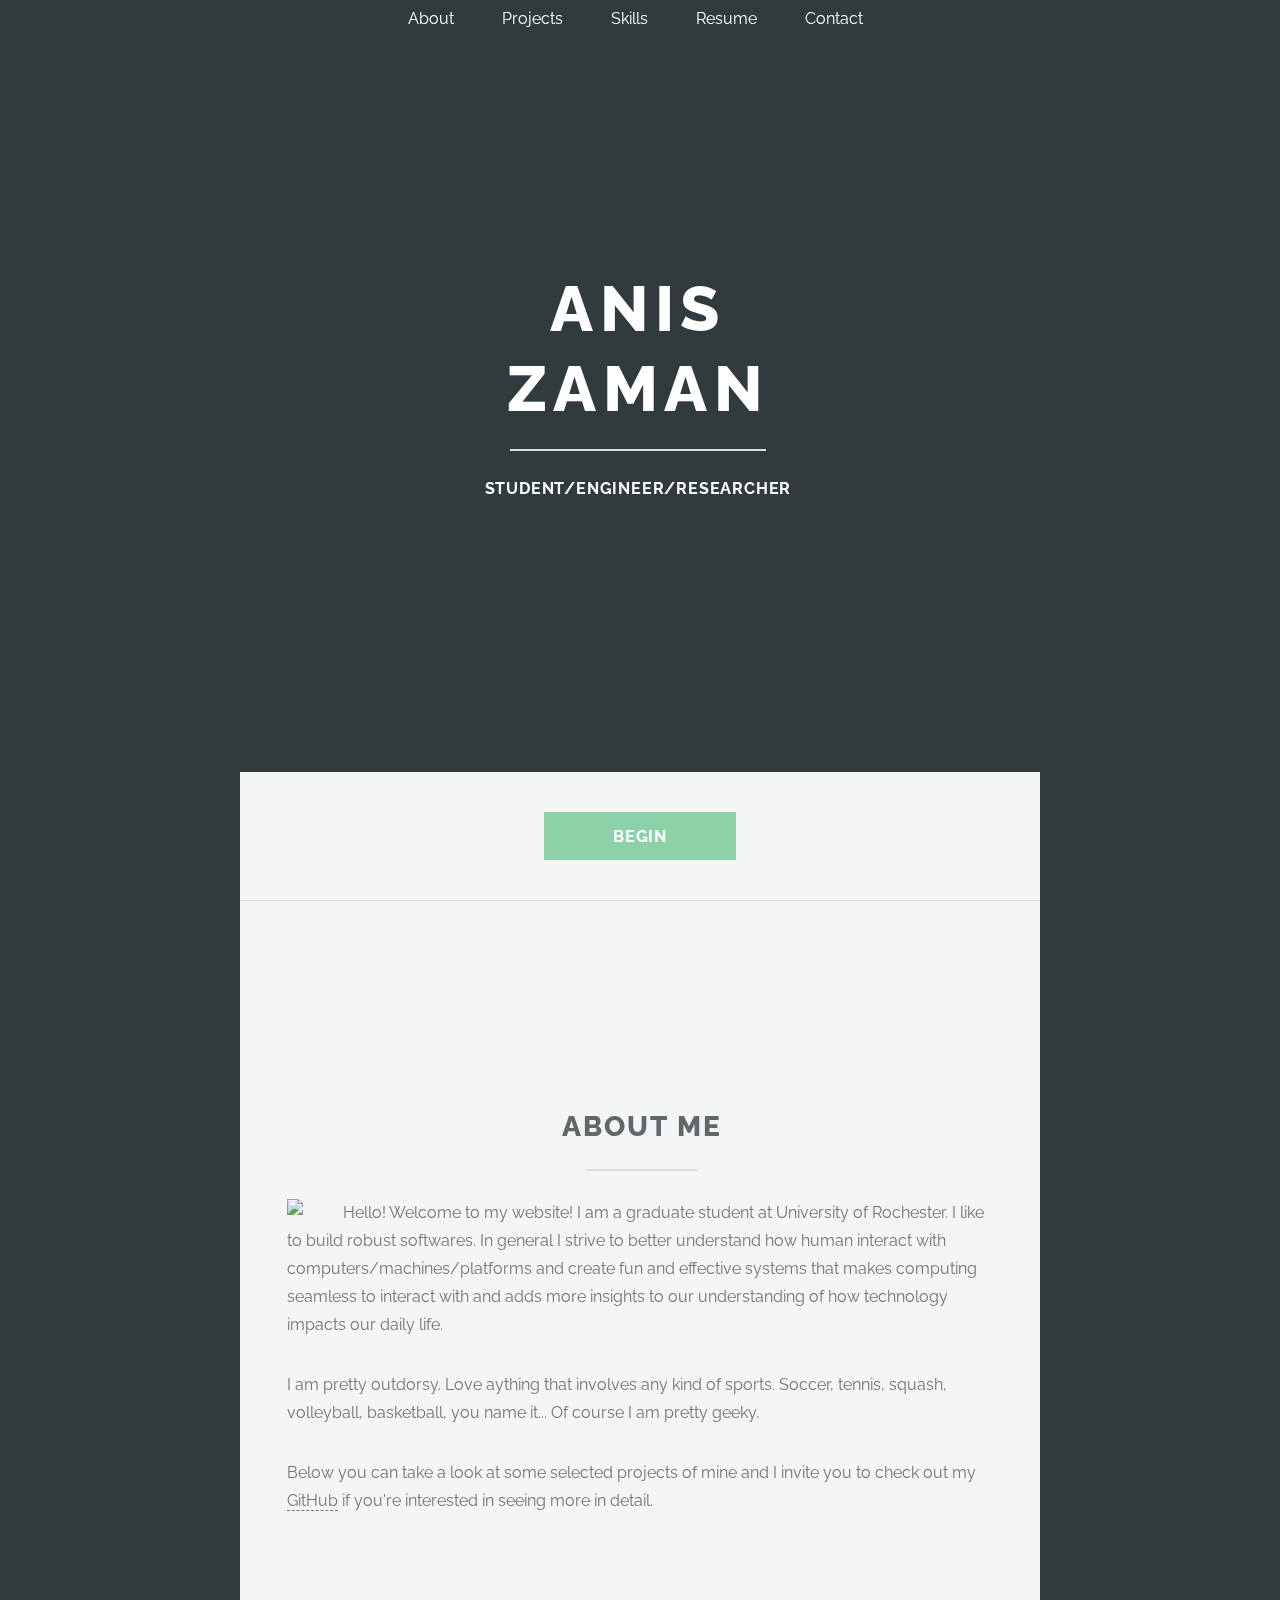
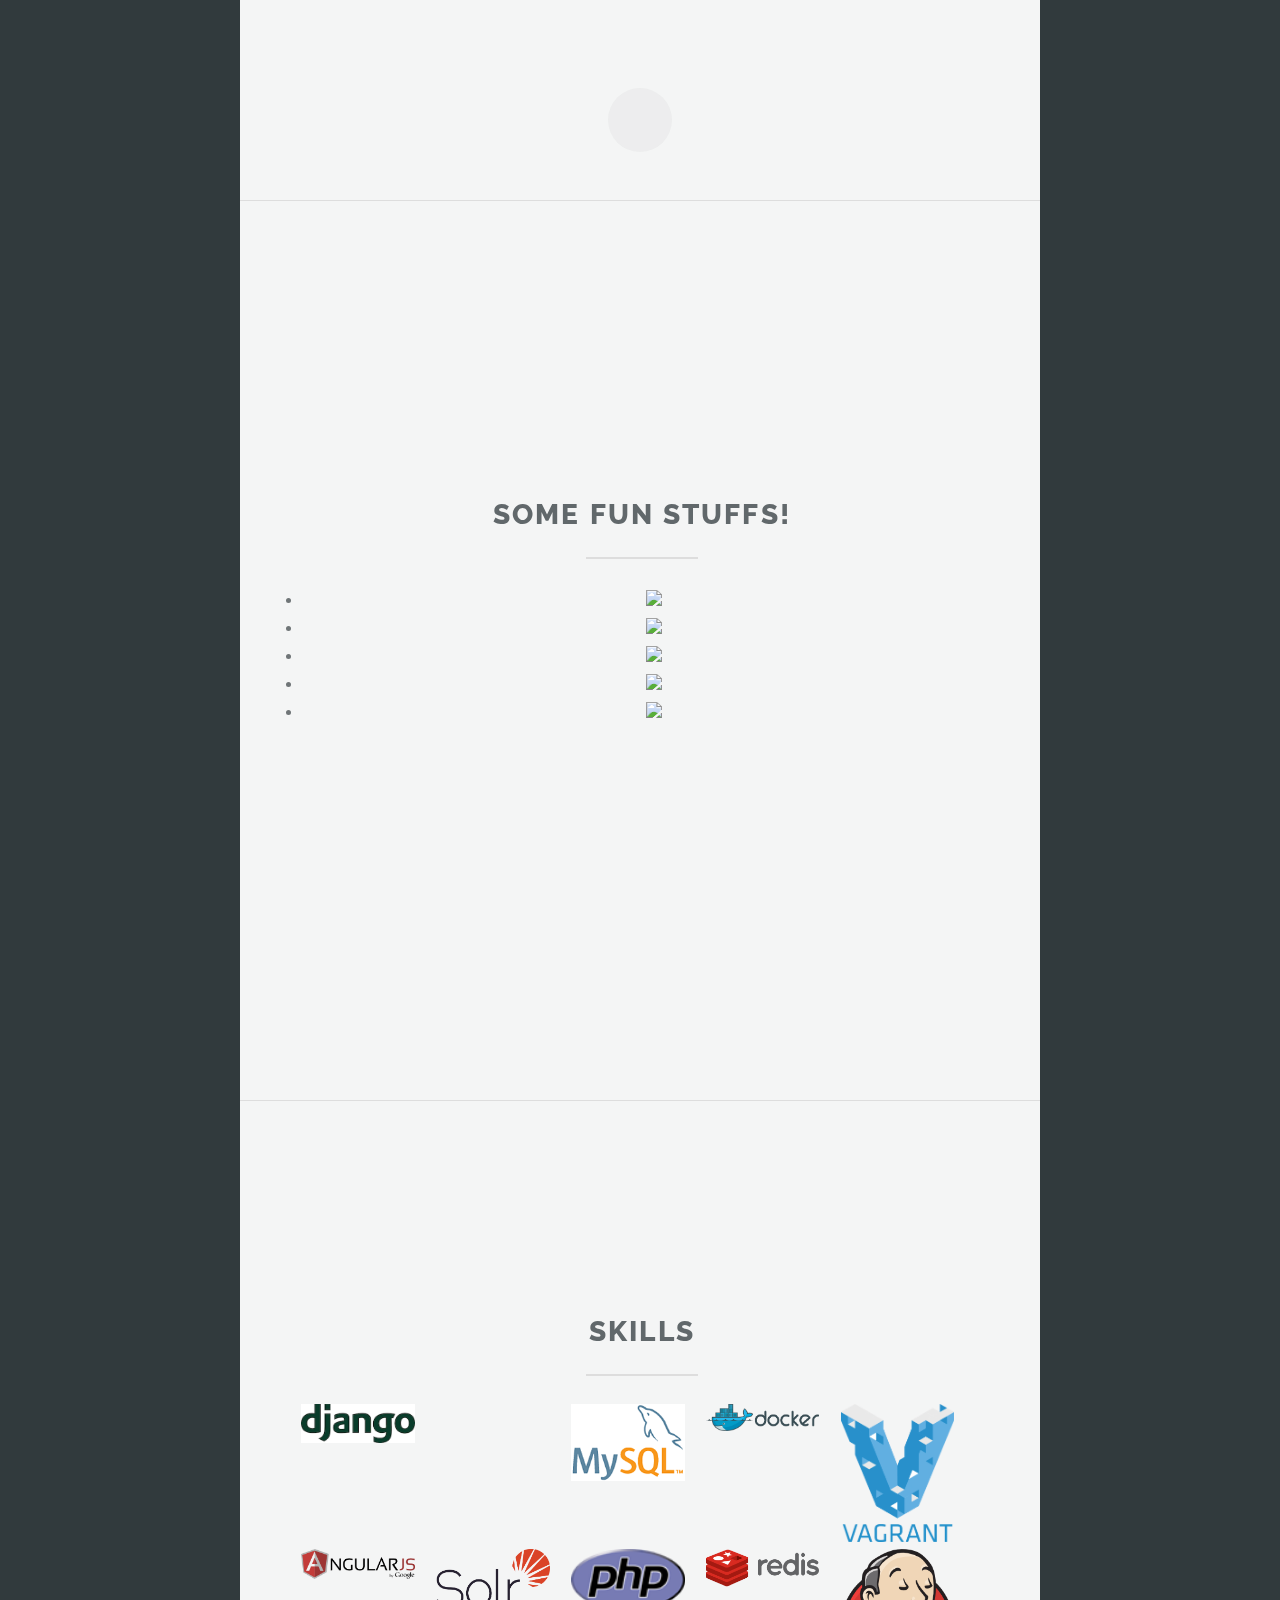
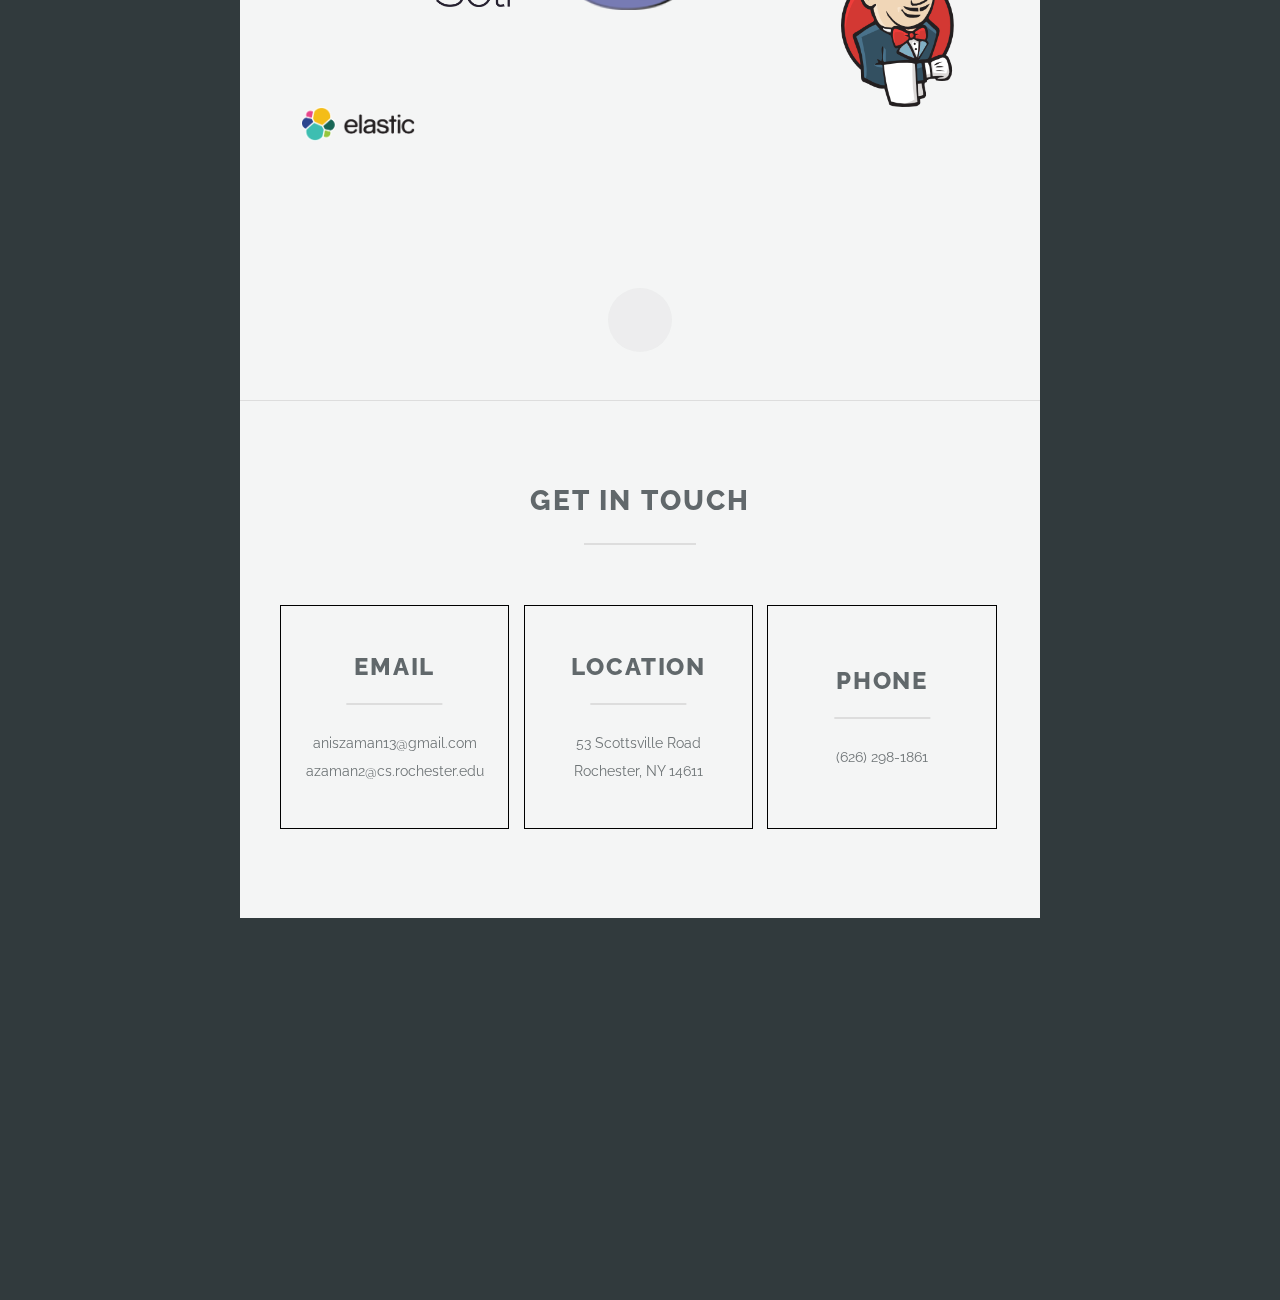
==== commit ecccceff: "fix image" ====
--- a/index.html
+++ b/index.html
@@ -40,7 +40,7 @@
 			<section id="title">
 				<header class="major">
 					<h1>Anis<br>Zaman</h1>
-					<p>Software Engineer</p>
+					<p>Student/Engineer/Researcher</p>
 				</header>
 				<div class="container">
 					<ul class="actions">
@@ -57,15 +57,16 @@
 						<header class="major">
 							<h2>About Me</h2>
 						</header>
-						<img id='profile-img' src="images/anis-zaman.jpg" />
-		        <p>
-							Hey! I am a graduate student at University of Rochester. I like to build robust softwares. My goal is to better understand how human interact with computers/machines/platforms and create fun and effective systems that makes computing seamless to interact with.
-				</p>
+						<img id='profile-img' src="images/anis-zaman.JPG" />
+		        		<p>
+							Hello! Welcome to my website! I am a graduate student at University of Rochester. I like to build robust softwares. In general I strive to better understand how human interact with computers/machines/platforms and create fun and effective systems that makes computing seamless to interact with and adds more insights
+							to our understanding of how technology impacts our daily life.
+						</p>
 						<p>
 							I am pretty outdorsy. Love aything that involves any kind of sports. Soccer, tennis, squash, volleyball, basketball, you name it... Of course I am pretty geeky.
 						</p>
 						<p>
-							Below you can take a look at some selected projects of mine and I invite you to check out my <a class='inline-link' href="https://github.com/bencappello" target="_blank">GitHub</a> if you're interested in seeing more.
+							Below you can take a look at some selected projects of mine and I invite you to check out my <a class='inline-link' href="https://github.com/azaman13" target="_blank">GitHub</a> if you're interested in seeing more in detail.
 						</p>
 					</div>
 					<a href="#projects" class="goto-next scrolly">Next</a>
@@ -84,7 +85,7 @@
 							<li>
 								<div class="project-container">
 									<div class="img-container">
-										<img class='project-img' src="images/projects/listener.png">
+										<img class='project-img' src="images/projects/multitouch.png">
 										<div class="overlay">
 											<h2 class='project-title'>Multitouch</h2>
 											<div class="btn-container">
@@ -103,7 +104,7 @@
 							<li class='last'>
 								<div class="project-container">
 									<div class="img-container">
-										<img class='project-img' src="images/projects/asteroids.png">
+										<img class='project-img' src="images/projects/senior-project.png">
 										<div class="overlay">
 											<h2 class='project-title'>Sentence Similarity</h2>
 											<div class="btn-container">
@@ -112,27 +113,34 @@
 										</div>
 									</div>
 									<div class="description-container">
+										<p class='project-description'>	
+										English sentence similarity measure is used in a vast number of applications such as online web page information retrieval systems, online advertisements, question answering dialogue systems, text summarization, text mining. Over the years, a number of algorithms have been proposed for this difficult problem, but none of the proposed algorithms give sufficient good answer.
+										<br>
+										In this project, we explore three different algorithms for computing English sentence similarity. The first algorithm, which is well-explored in the literature, weights words in each sentence according to term frequency and inverse document frequency (tf-idf ) and uses no semantic information. The second algorithm uses measures of the semantic distance between words belonging to the same part of speech. The third algorithm combines the tf-idf scores and the semantic distance scores between words.
+										<br>				
+										We evaluate the performance of the second and third algorithms on two data sets: O’Shea’s set of sentence pairs with human similarity judgements [Li et al., Aug, Rubenstein and Goodenough, 1965], and Microsoft Research’s sentence-level paraphrase dataset [Rus et al., 2012]. On O’Shea’s data set, the third algorithm more accurately matches human judgments than the second. On the Microsoft data set, there was not a significant difference between the two algorithms.
+										</p>
+									</div>
+								</div>
+							</li>
+
+							<li class='bottom'>
+								<div class="project-container">
+									<div class="img-container">
+										<img class='project-img' src="images/projects/imp.png">
+										<div class="overlay">
+											<h2 class='project-title'>The IMP</h2>
+											<div class="btn-container">
+												<a class='project-btn' href="https://github.com/bencappello/active_record_lite" target="_blank">Github</a>
+											</div>
+										</div>
+									</div>
+									<div class="description-container">
 										<p class='project-description'>
-											
-										</p>
-									</div>
-								</div>
-							</li>
-
-							<li class='bottom'>
-								<div class="project-container">
-									<div class="img-container">
-										<img class='project-img' src="images/projects/active.png">
-										<div class="overlay">
-											<h2 class='project-title'>The IMP</h2>
-											<div class="btn-container">
-												<a class='project-btn' href="https://github.com/bencappello/active_record_lite" target="_blank">Github</a>
-											</div>
-										</div>
-									</div>
-									<div class="description-container">
-										<p class='project-description'>
-											Description goes here
+
+											The IMP (Intelligent Mobile Projector) is an experiment in novel forms of mixed-reality and human robot interaction by combining recent advances in mobile robot and projector-camera systems research.
+											<br>
+											Adding mobility to a projector-camera system enables a new class of mixed-reality interfaces. For example, how can we use autonomy as a key ingredient in augmented reality applications? Or can we use controlled mobility to create large expansive surfaces of interaction? Likewise, adding a projector-camera system to a mobile robot adds a new dimension for human-robot interaction. The IMP is able to project almost anywhere using its pan-tilt-move interface.
 										</p>
 									</div>
 								</div>
@@ -141,7 +149,7 @@
 							<li class='bottom last'>
 								<div class="project-container">
 									<div class="img-container">
-										<img class='project-img' src="images/projects/bulletin.png">
+										<img class='project-img' src="images/projects/3dmaze.png">
 										<div class="overlay">
 											<h2 class='project-title'>Jajantor-Mamantor</h2>
 											<div class="btn-container">
@@ -161,7 +169,7 @@
 							<li class='bottom last'>
 								<div class="project-container">
 									<div class="img-container">
-										<img class='project-img' src="images/projects/bulletin.png">
+										<img class='project-img' src="images/projects/cheap-explorer.png">
 										<div class="overlay">
 											<h2 class='project-title'>Cheap Explorer</h2>
 											<div class="btn-container">
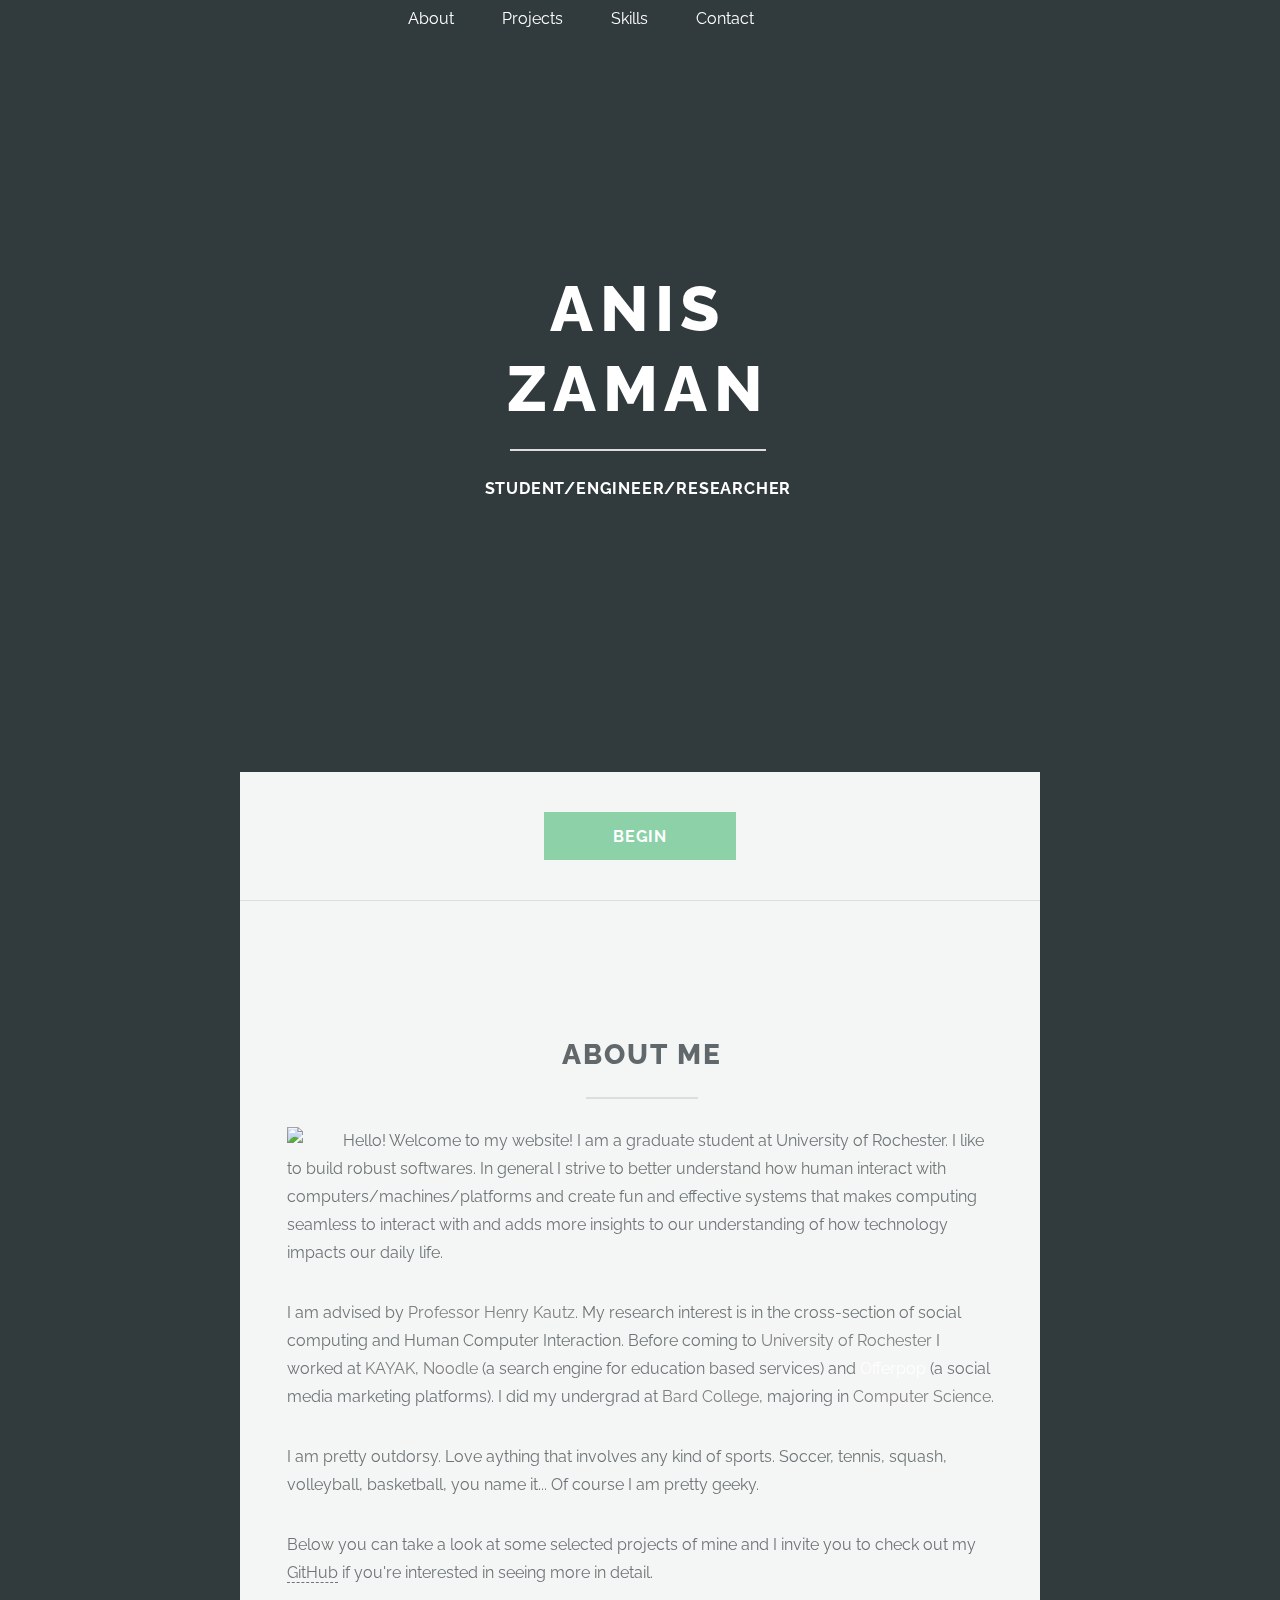
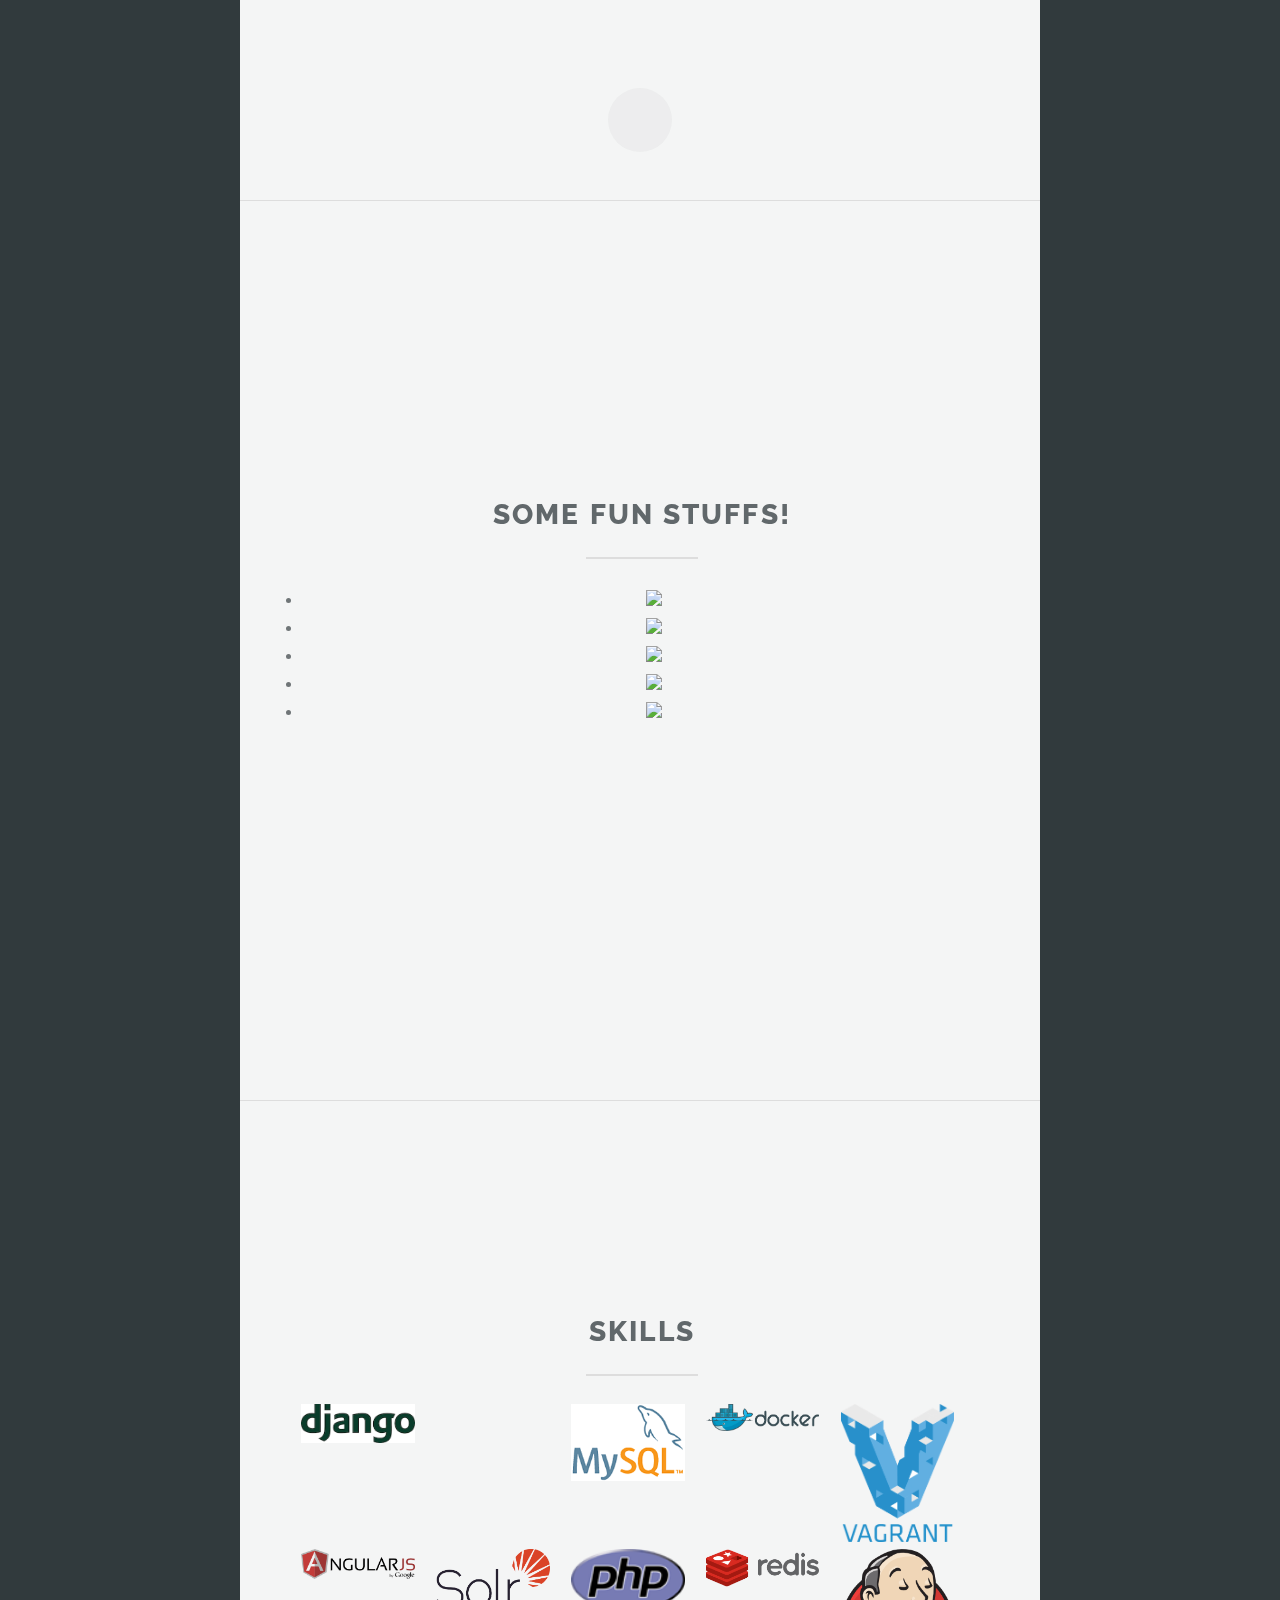
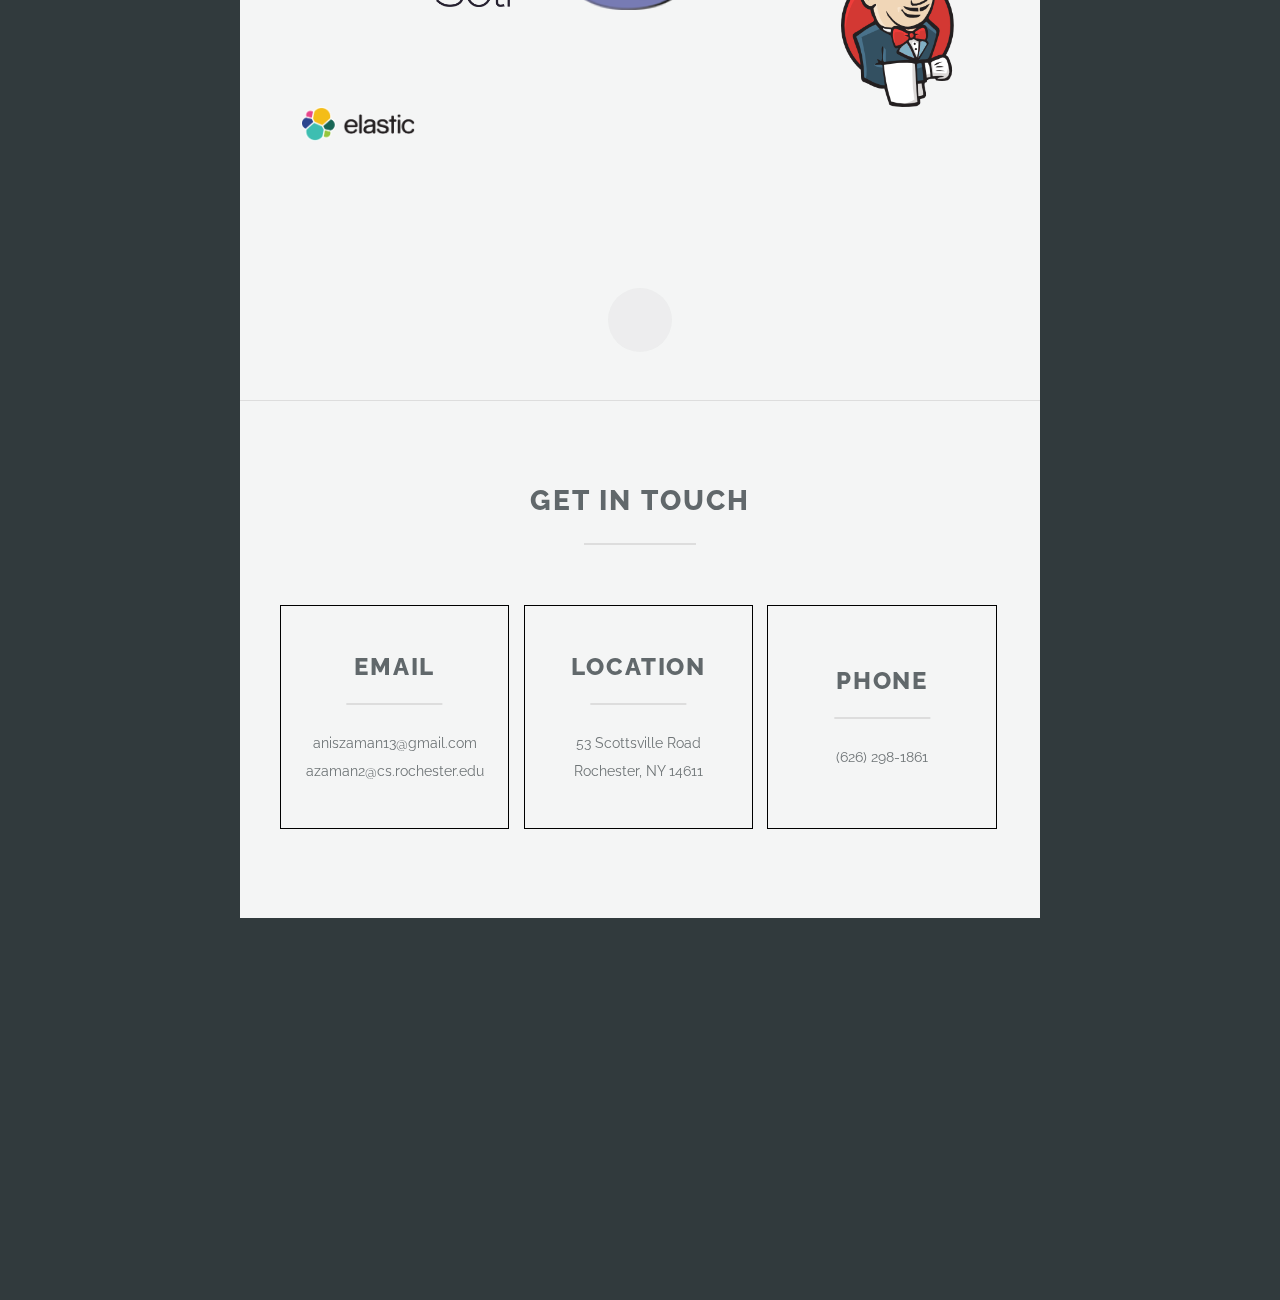
==== commit 72d2439c: "change link color and fix college link" ====
--- a/index.html
+++ b/index.html
@@ -27,7 +27,7 @@
 					<li><a class="ease" href="#about">About</a></li>
 			    <li><a class="ease" href="#projects">Projects</a></li>
 					<li><a class="ease" href="#skills">Skills</a></li>
-			    <li><a class="ease" href="#resume">Resume</a></li>
+			    <!--<li><a class="ease" href="#resume">Resume</a></li> -->
 			    <li><a class="ease" href="#footer">Contact</a></li>
 			  </ul>
 				<div id="download-nav">
@@ -61,6 +61,10 @@
 		        		<p>
 							Hello! Welcome to my website! I am a graduate student at University of Rochester. I like to build robust softwares. In general I strive to better understand how human interact with computers/machines/platforms and create fun and effective systems that makes computing seamless to interact with and adds more insights
 							to our understanding of how technology impacts our daily life.
+						</p>
+						<p>
+
+						I am advised by <a href="http://www.cs.rochester.edu/u/kautz/" style="color:grey">Professor Henry Kautz</a>. My research interest is in the cross-section of social computing and Human Computer Interaction. Before coming to <a href="https://www.rochester.edu/" style="color:grey">University of Rochester</a> I worked at <a href="http://www.kayak.com/" style="color:grey">KAYAK</a>, <a href="http://www.noodle.com/" style="color:grey">Noodle</a> (a search engine for education based services) and <a href="http://www.offerpop.com/">Offerpop</a> (a social media marketing platforms). I did my undergrad at <a href="http://www.bard.edu/" style="color:grey">Bard College</a>, majoring in <a href="http://cs.bard.edu/" style="color:grey">Computer Science</a>.
 						</p>
 						<p>
 							I am pretty outdorsy. Love aything that involves any kind of sports. Soccer, tennis, squash, volleyball, basketball, you name it... Of course I am pretty geeky.
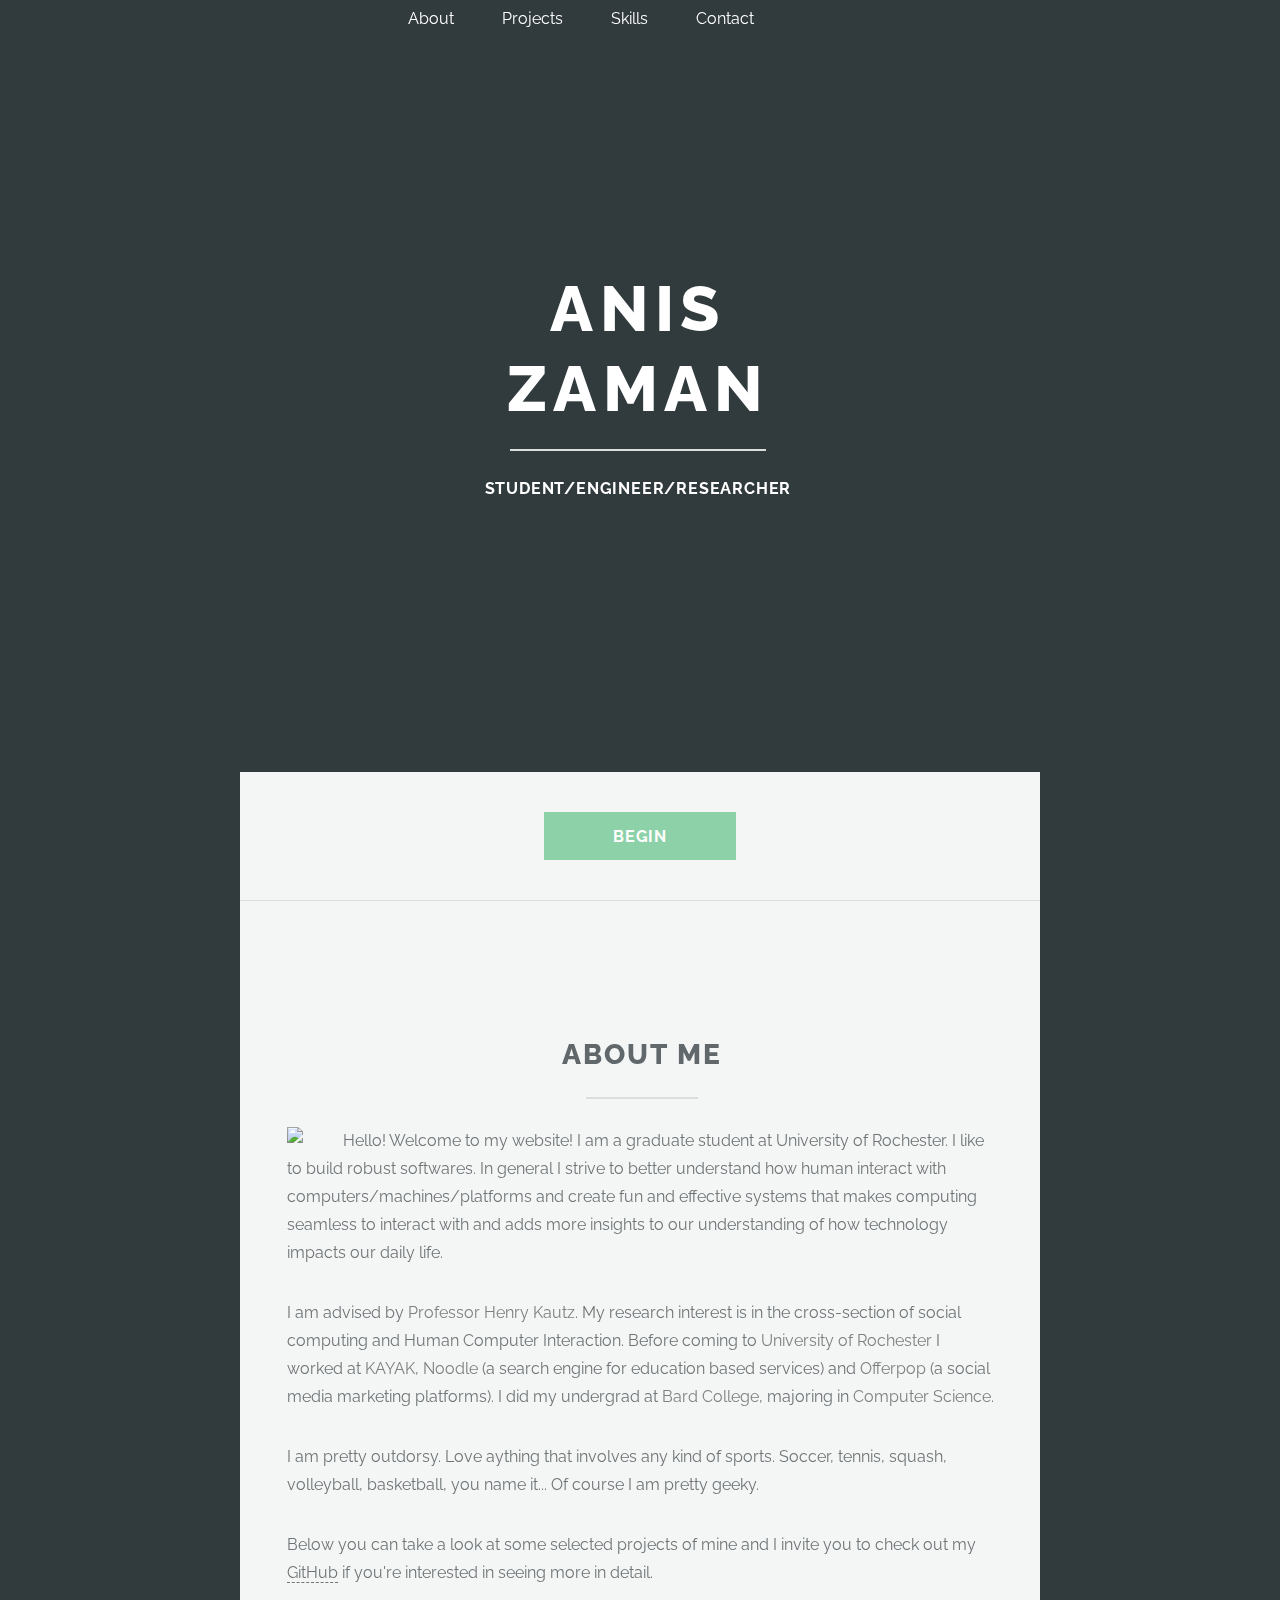
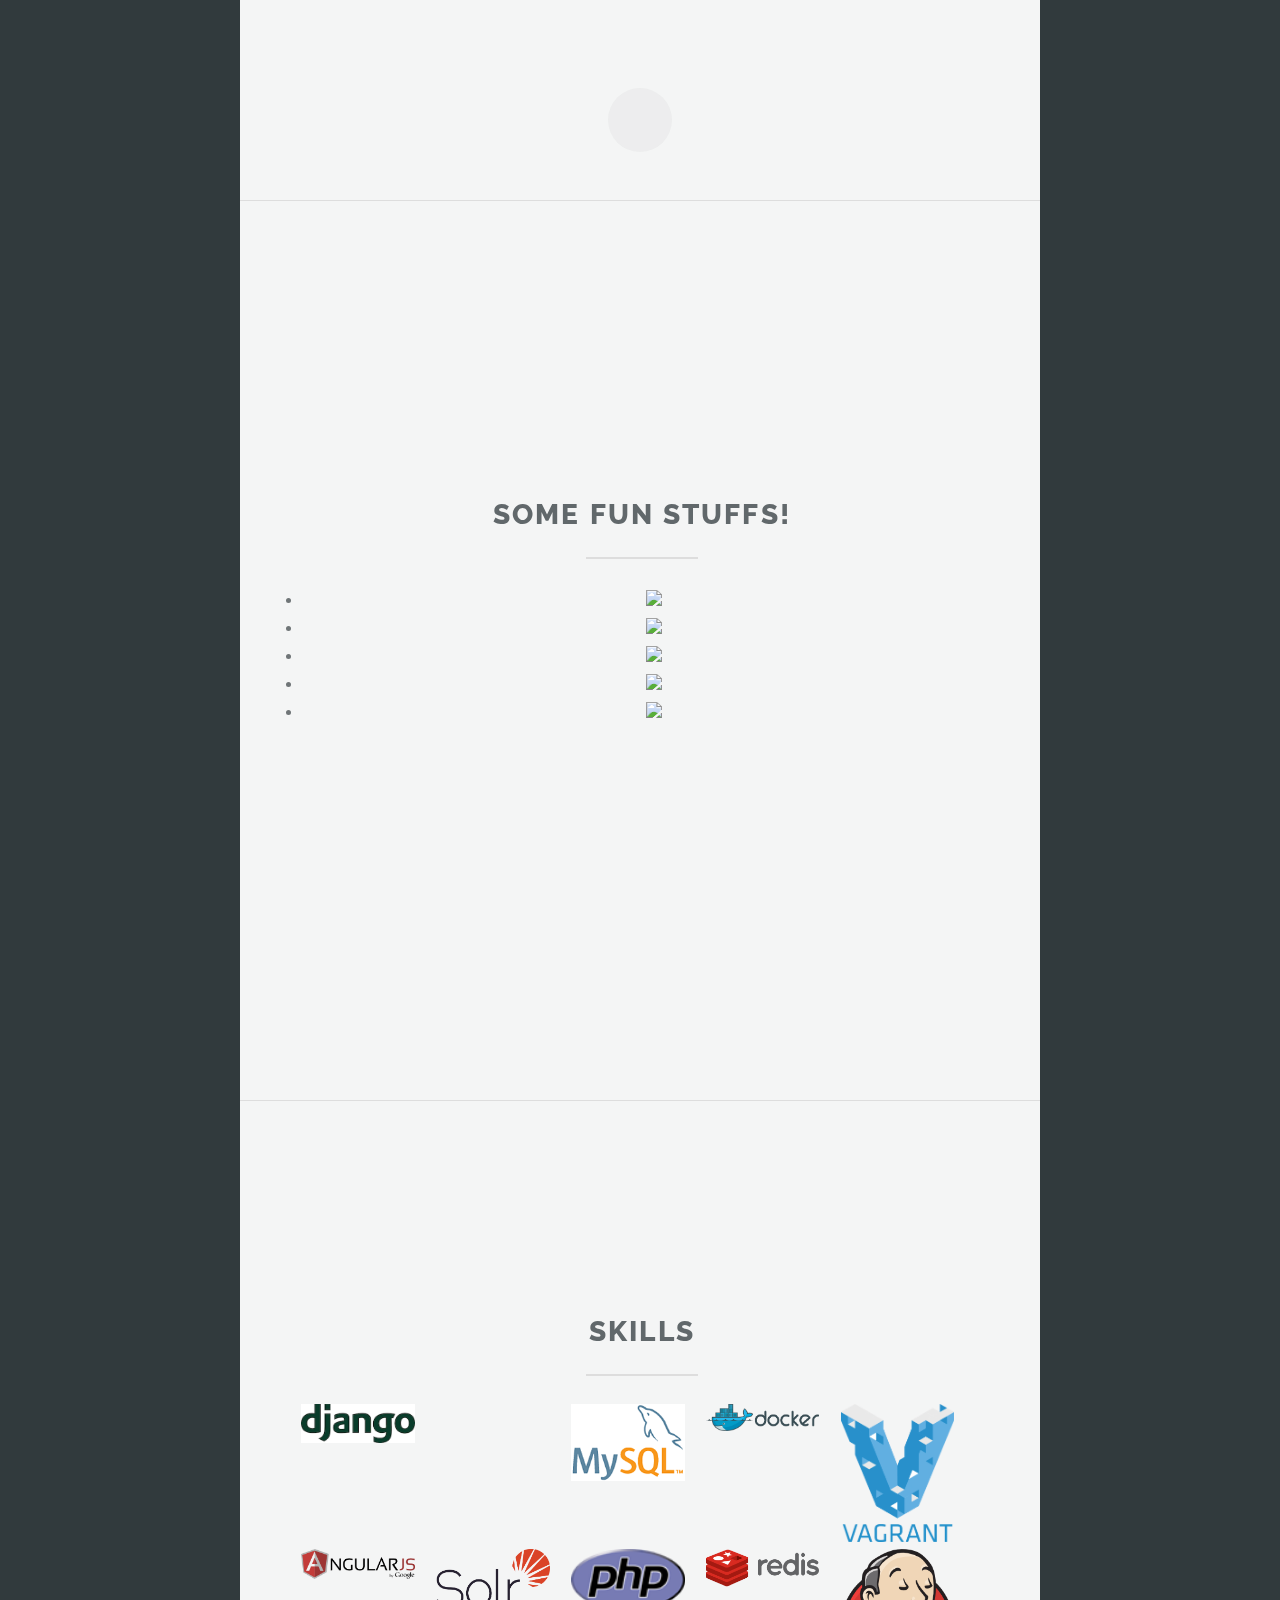
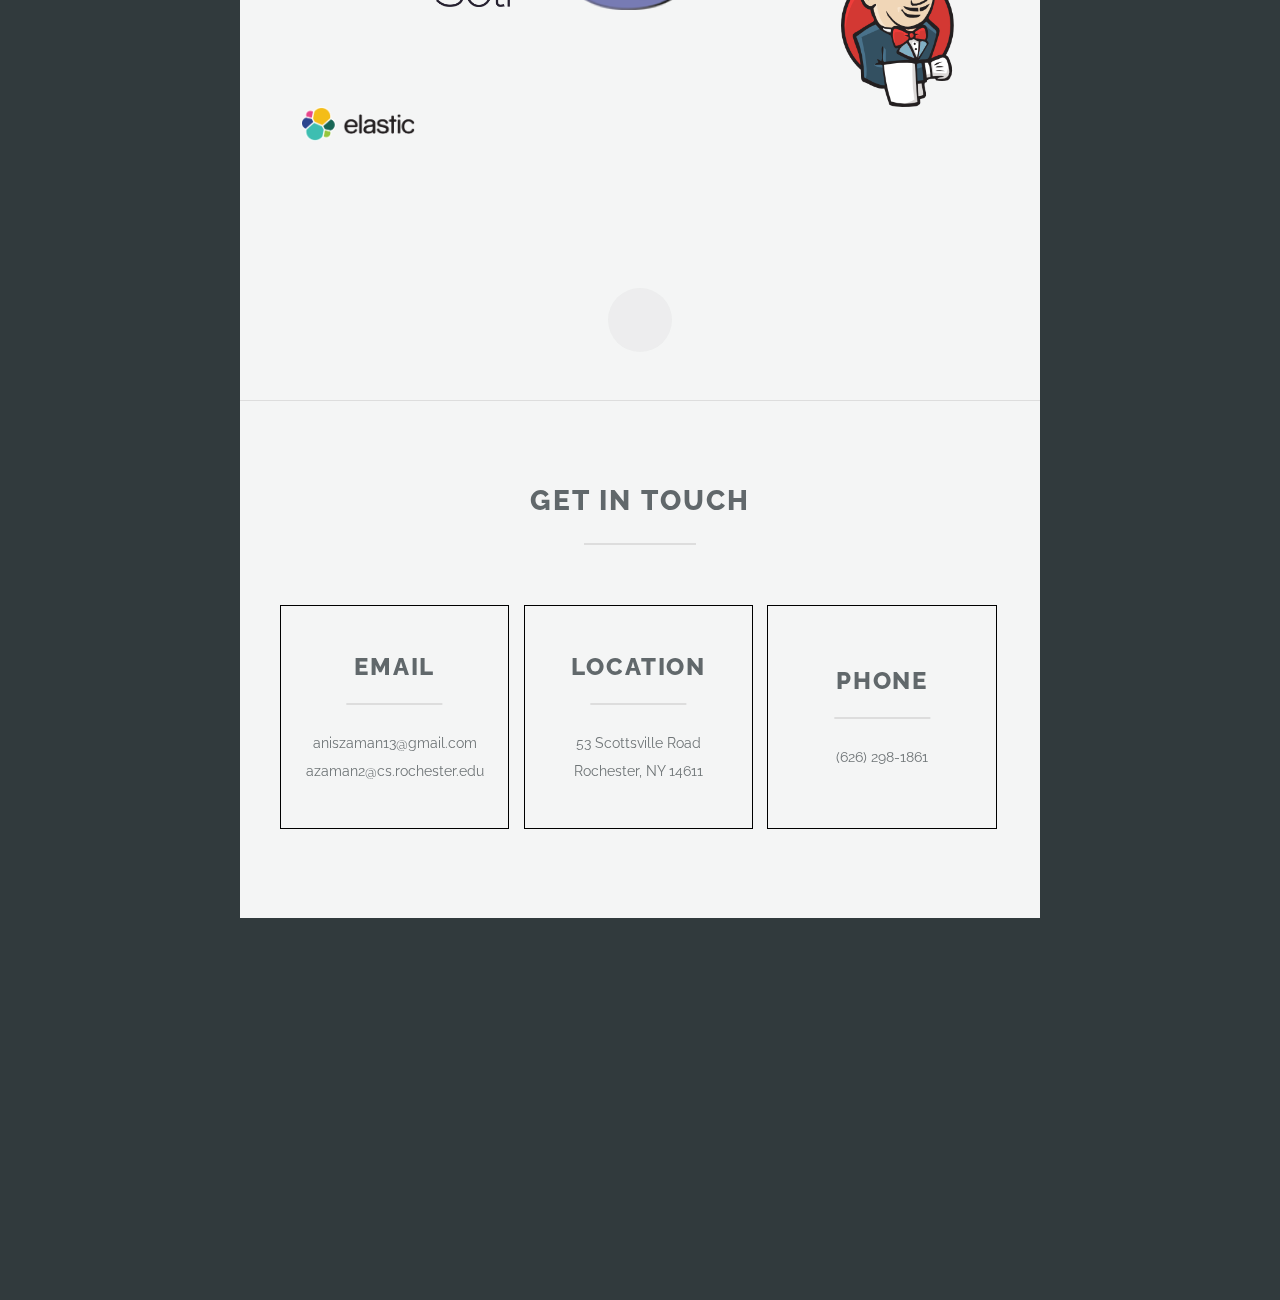
==== commit eeb93517: "Turned off NSF proposal link" ====
--- a/index.html
+++ b/index.html
@@ -29,6 +29,7 @@
 					<li><a class="ease" href="#skills">Skills</a></li>
 			    <!--<li><a class="ease" href="#resume">Resume</a></li> -->
 			    <li><a class="ease" href="#footer">Contact</a></li>
+			    <!--<li><a class="ease" href="nfs_proposal.html">NSF Proposal</a></li> -->
 			  </ul>
 				<div id="download-nav">
 					<h4>Click To Download</h4>
@@ -64,7 +65,7 @@
 						</p>
 						<p>
 
-						I am advised by <a href="http://www.cs.rochester.edu/u/kautz/" style="color:grey">Professor Henry Kautz</a>. My research interest is in the cross-section of social computing and Human Computer Interaction. Before coming to <a href="https://www.rochester.edu/" style="color:grey">University of Rochester</a> I worked at <a href="http://www.kayak.com/" style="color:grey">KAYAK</a>, <a href="http://www.noodle.com/" style="color:grey">Noodle</a> (a search engine for education based services) and <a href="http://www.offerpop.com/">Offerpop</a> (a social media marketing platforms). I did my undergrad at <a href="http://www.bard.edu/" style="color:grey">Bard College</a>, majoring in <a href="http://cs.bard.edu/" style="color:grey">Computer Science</a>.
+						I am advised by <a href="http://www.cs.rochester.edu/u/kautz/" style="color:grey">Professor Henry Kautz</a>. My research interest is in the cross-section of social computing and Human Computer Interaction. Before coming to <a href="https://www.rochester.edu/" style="color:grey">University of Rochester</a> I worked at <a href="http://www.kayak.com/" style="color:grey">KAYAK</a>, <a href="http://www.noodle.com/" style="color:grey">Noodle</a> (a search engine for education based services) and <a href="http://www.offerpop.com/" style="color:grey">Offerpop</a> (a social media marketing platforms). I did my undergrad at <a href="http://www.bard.edu/" style="color:grey">Bard College</a>, majoring in <a href="http://cs.bard.edu/" style="color:grey">Computer Science</a>.
 						</p>
 						<p>
 							I am pretty outdorsy. Love aything that involves any kind of sports. Soccer, tennis, squash, volleyball, basketball, you name it... Of course I am pretty geeky.
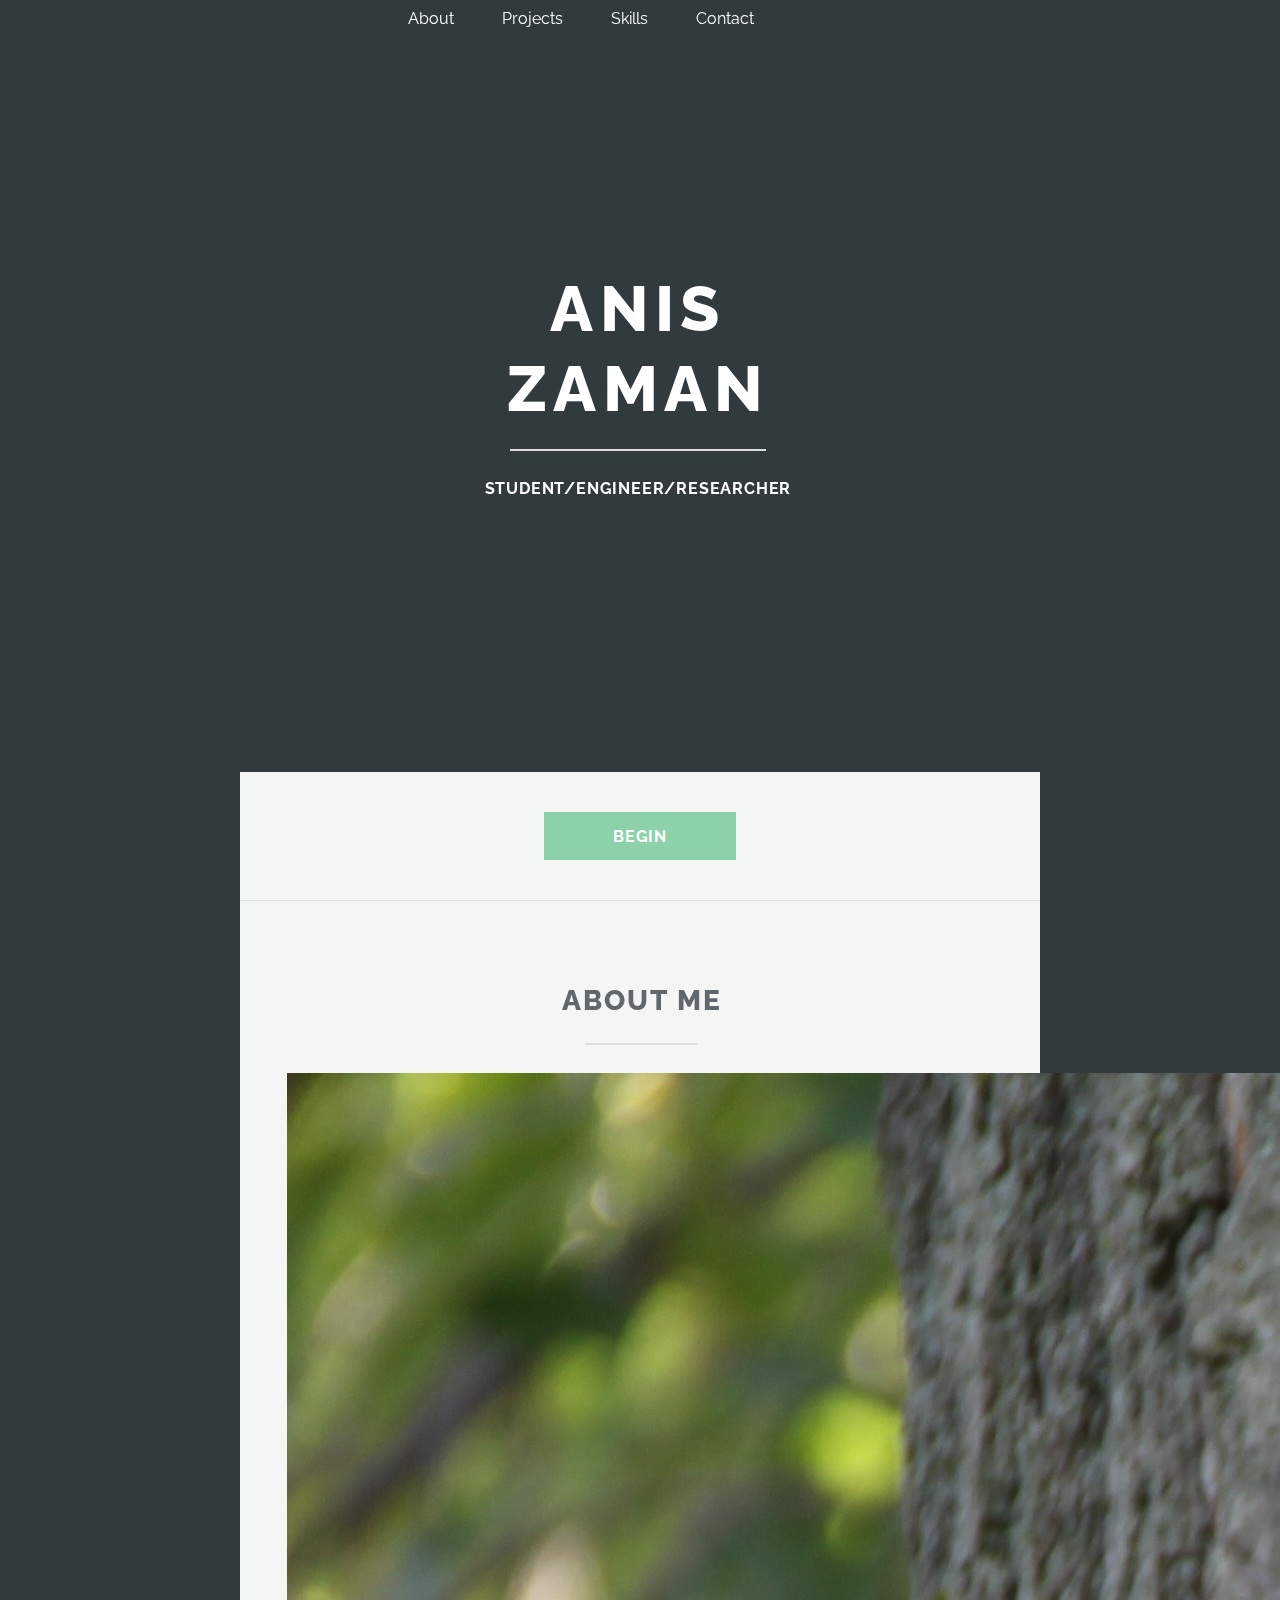
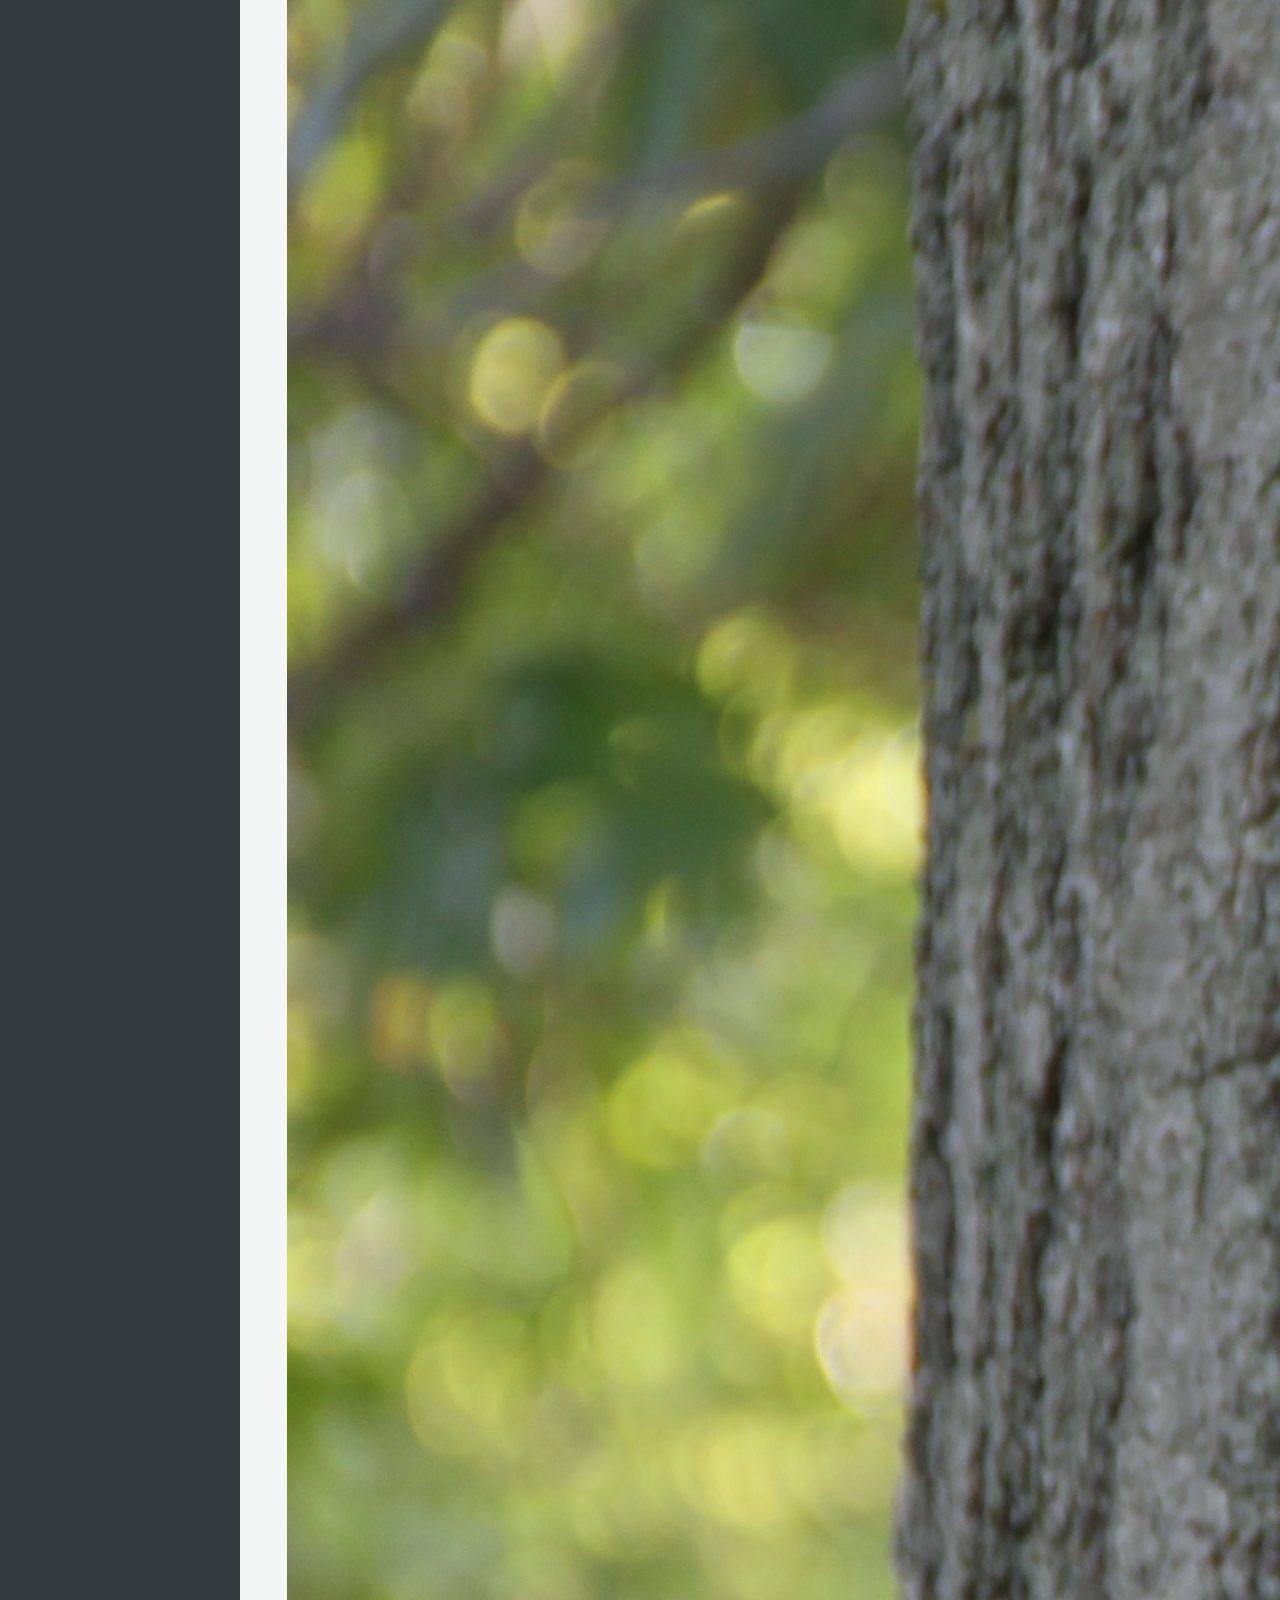
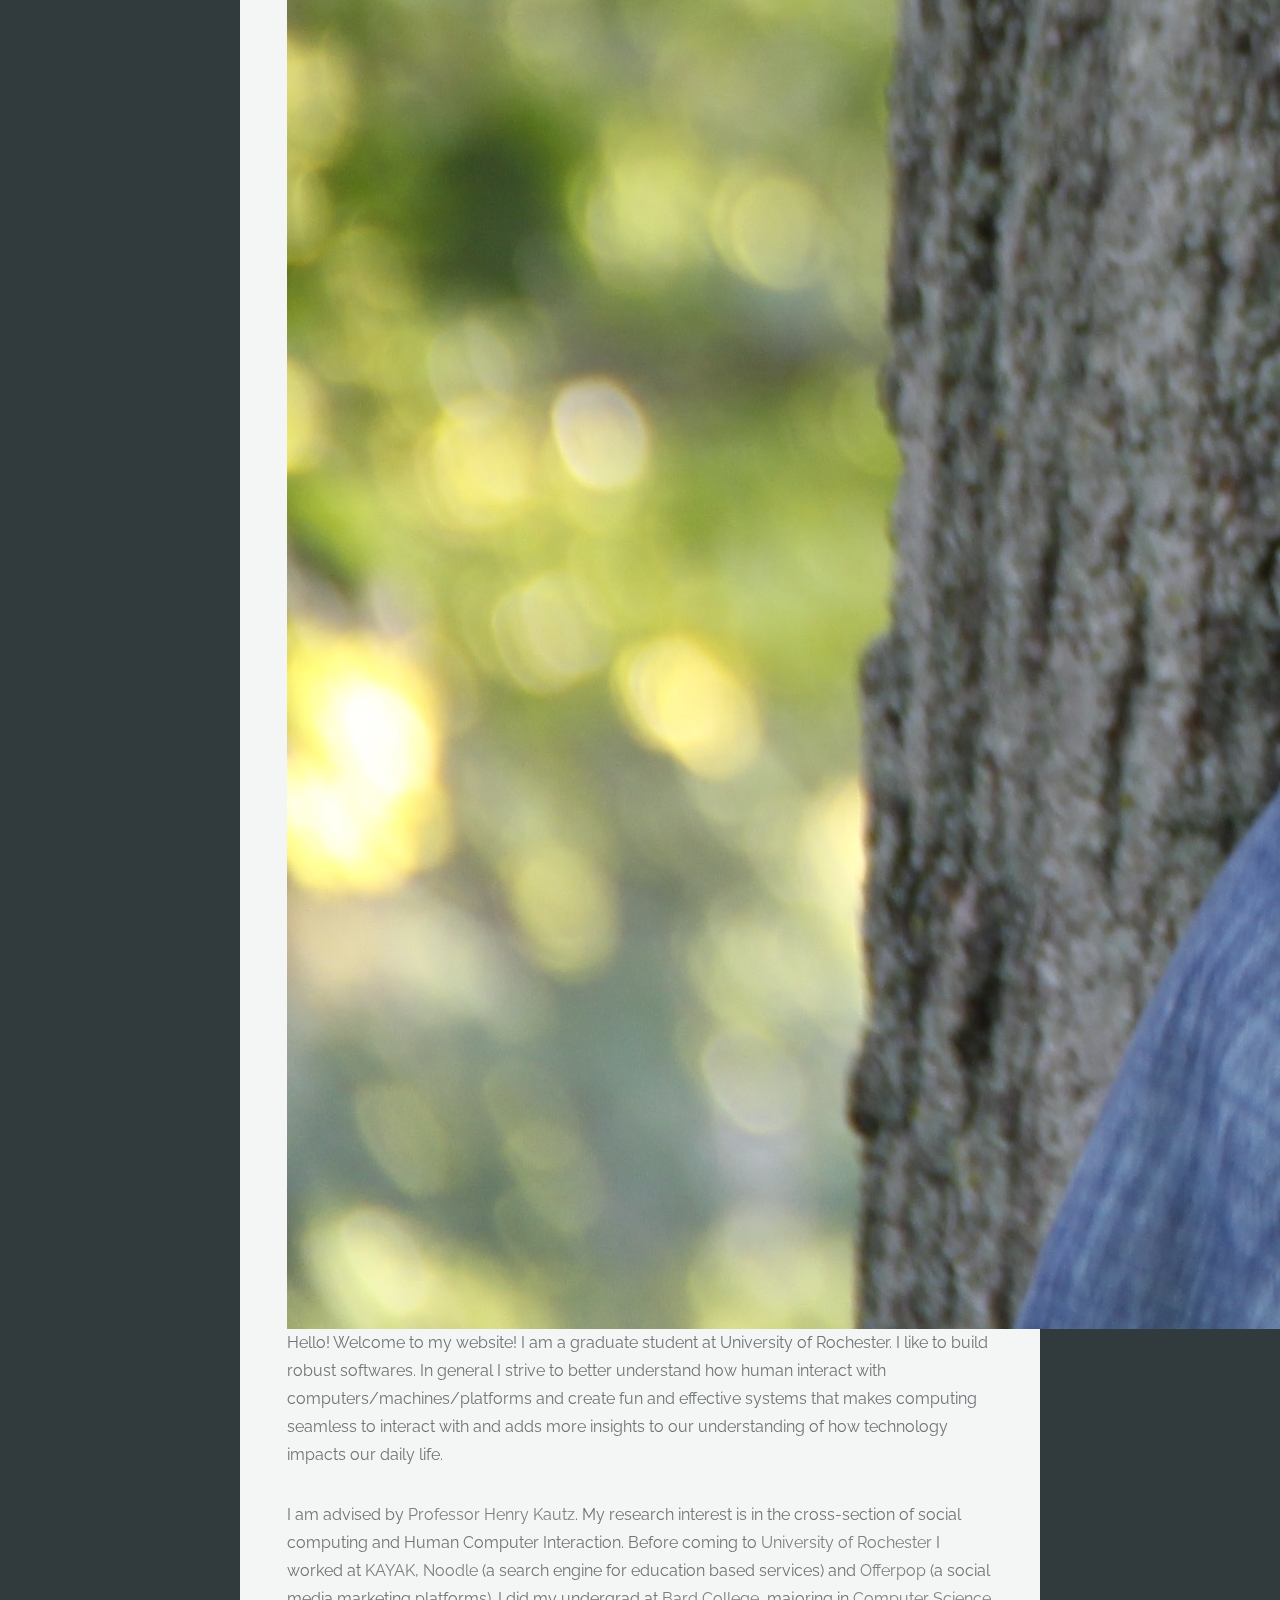
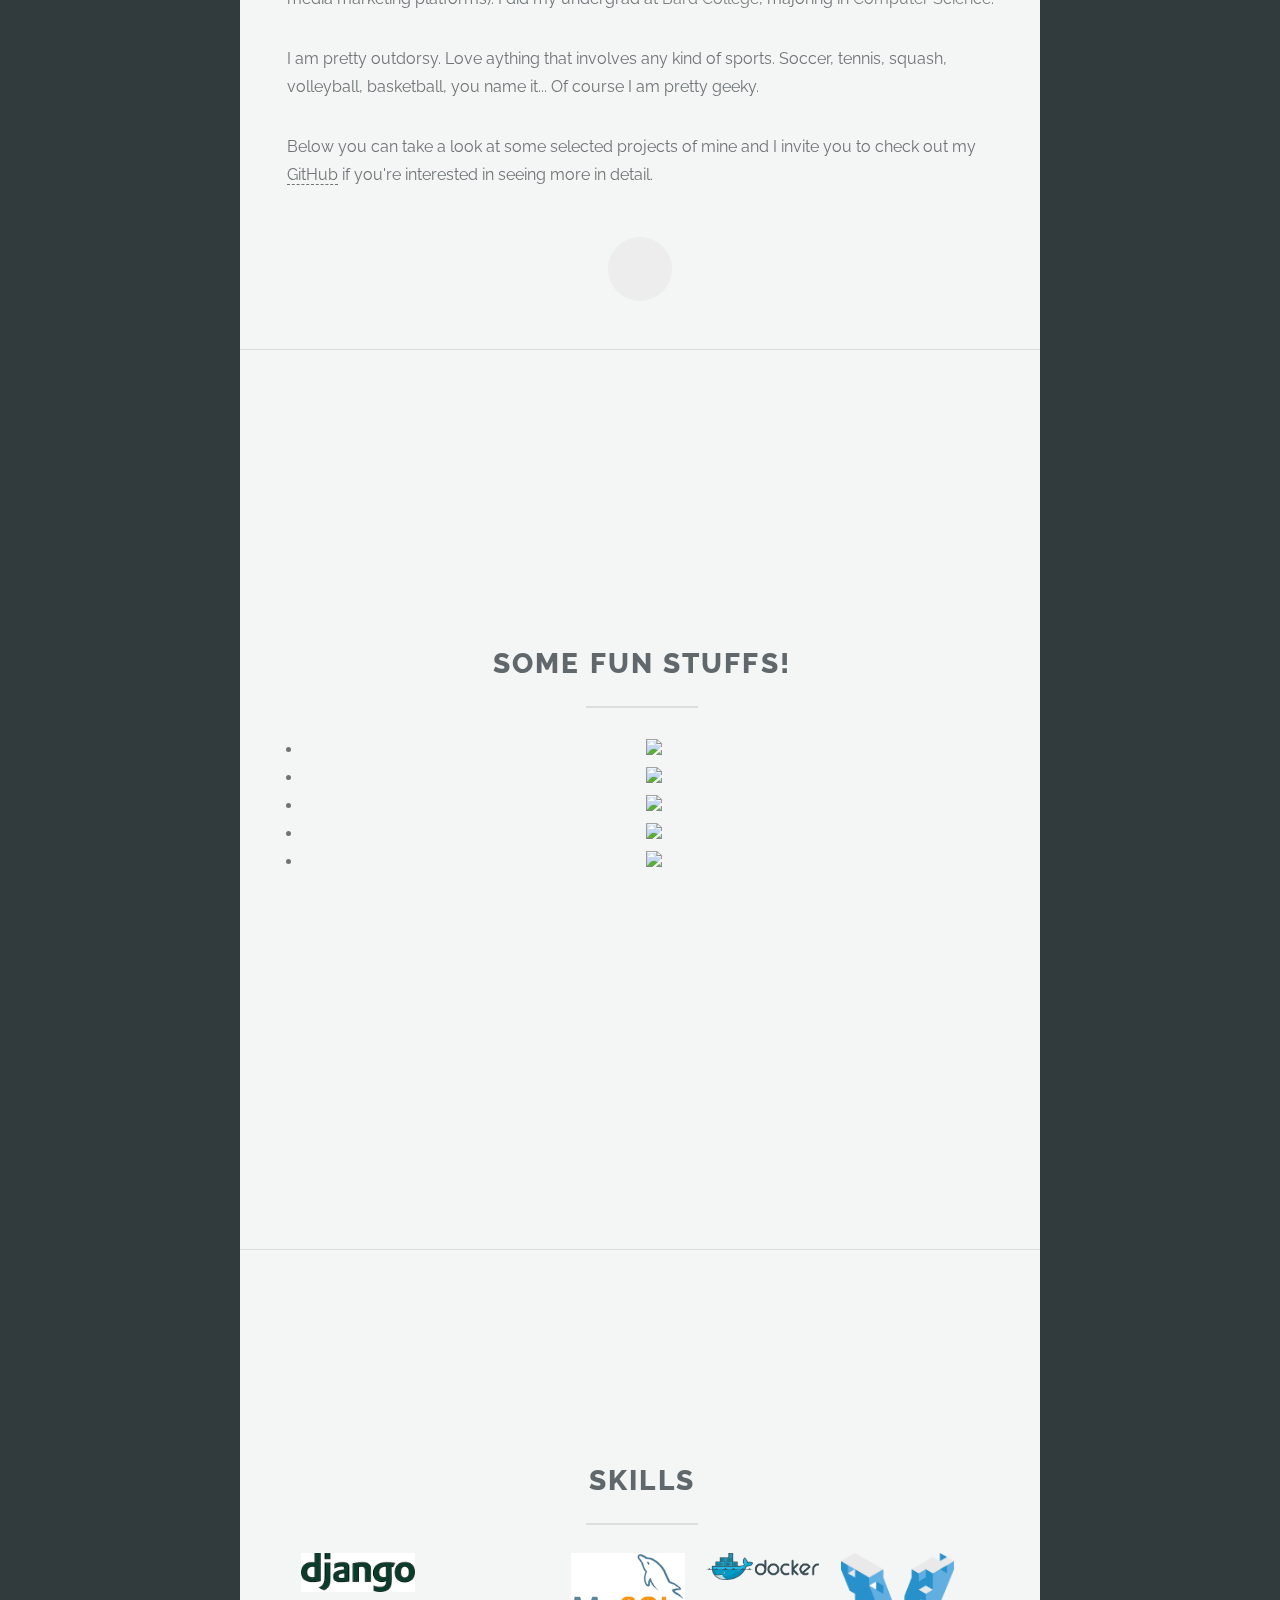
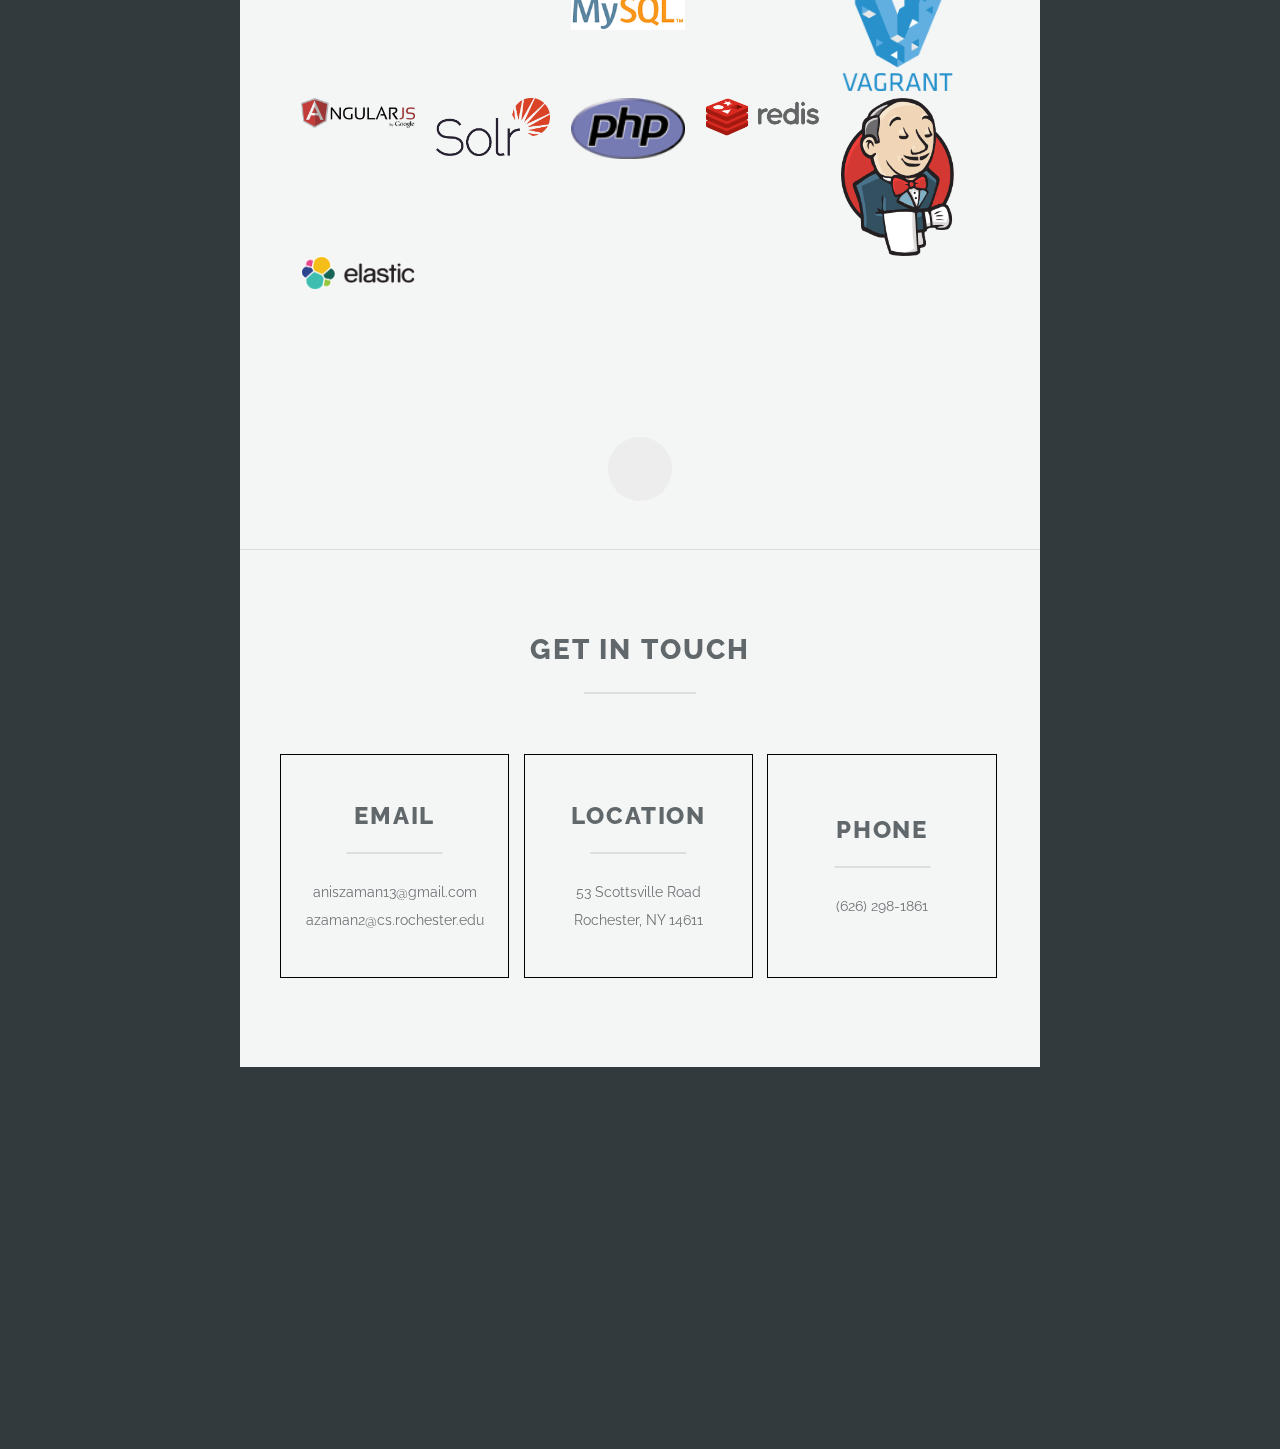
==== commit ea2deee2: "update picture" ====
--- a/index.html
+++ b/index.html
@@ -58,7 +58,7 @@
 						<header class="major">
 							<h2>About Me</h2>
 						</header>
-						<img id='profile-img' src="images/anis-zaman.JPG" />
+						<img id='profile-img' src="images/IMG_3633.jpg" />
 		        		<p>
 							Hello! Welcome to my website! I am a graduate student at University of Rochester. I like to build robust softwares. In general I strive to better understand how human interact with computers/machines/platforms and create fun and effective systems that makes computing seamless to interact with and adds more insights
 							to our understanding of how technology impacts our daily life.
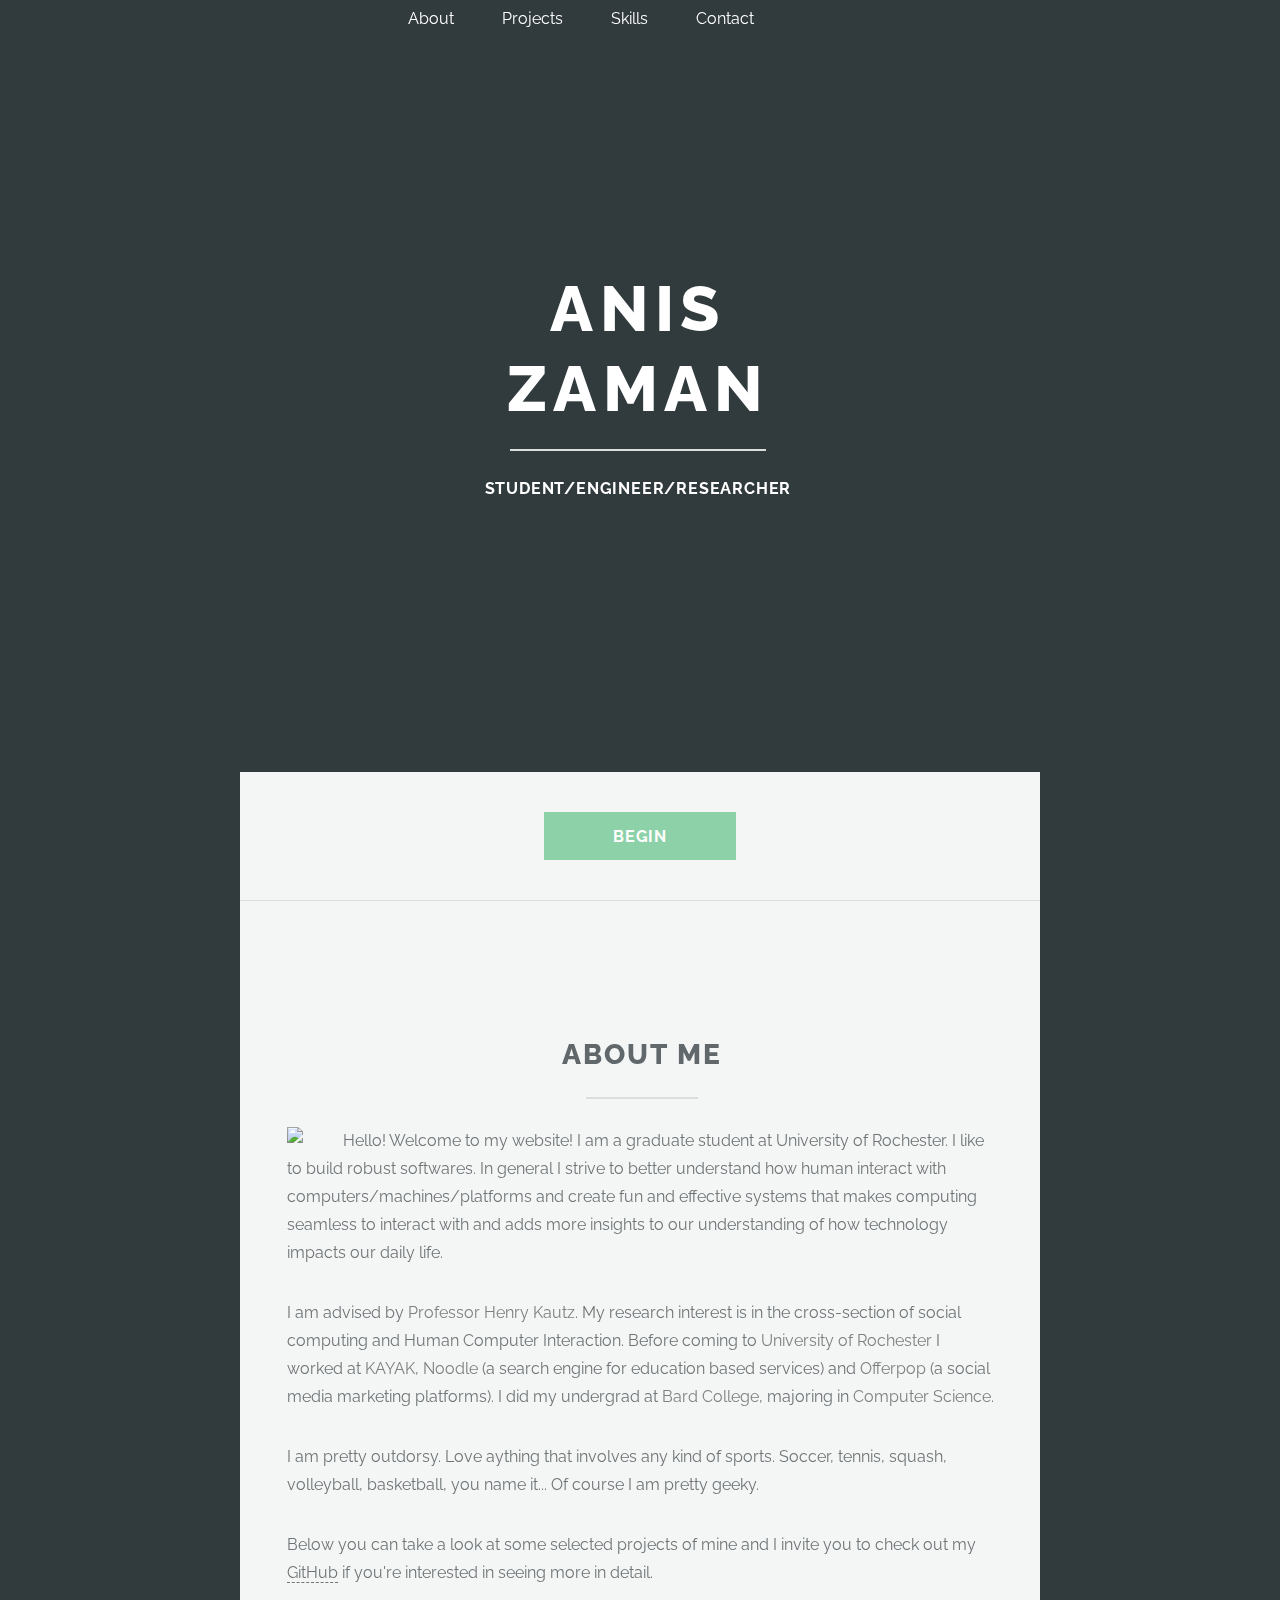
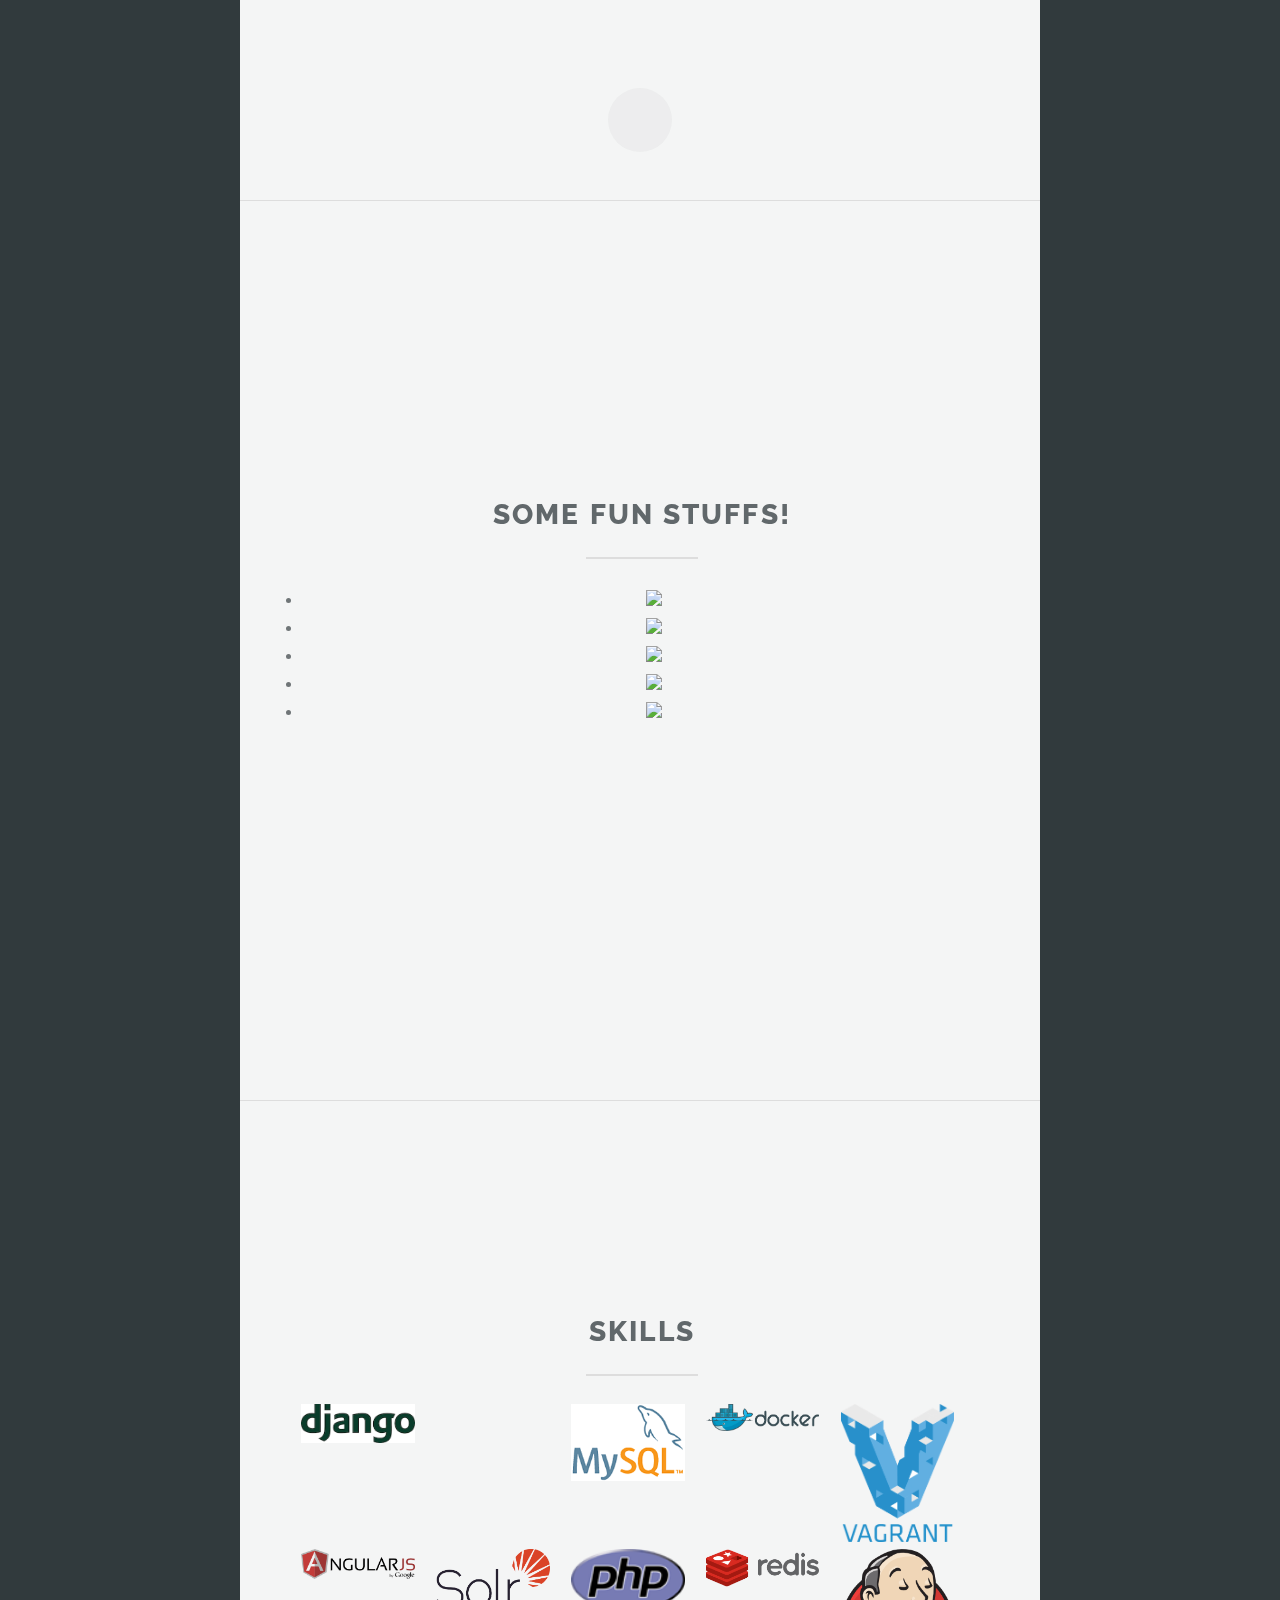
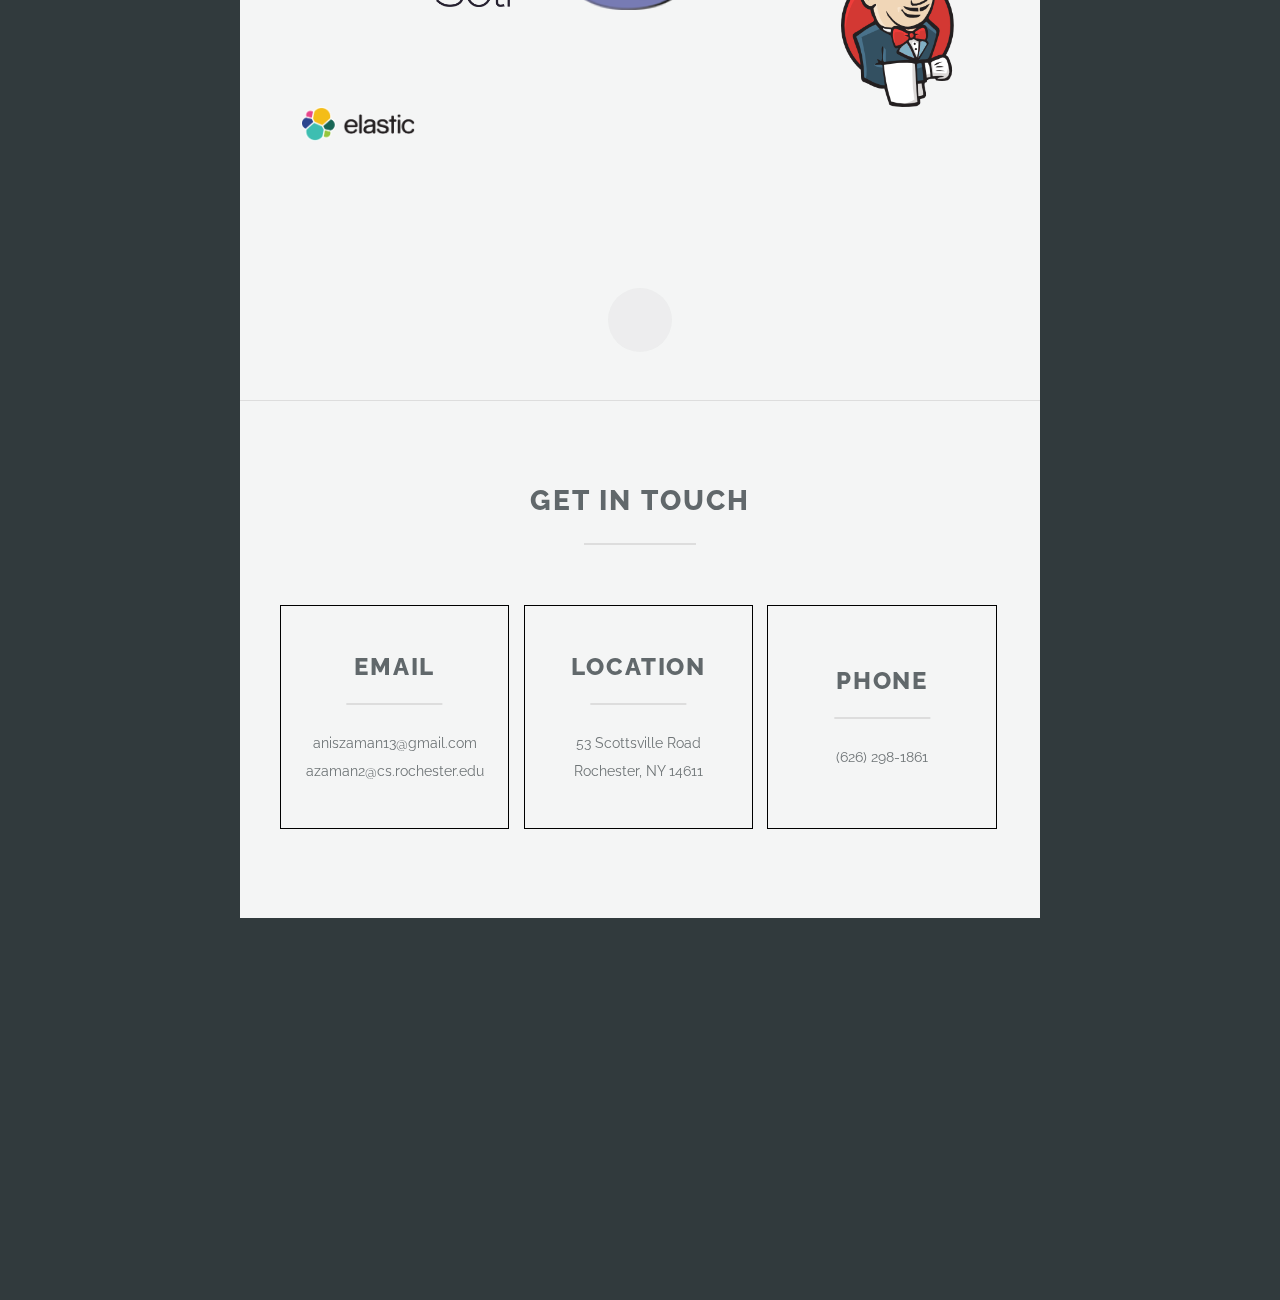
==== commit 9cd9b672: "trial" ====
--- a/index.html
+++ b/index.html
@@ -58,7 +58,7 @@
 						<header class="major">
 							<h2>About Me</h2>
 						</header>
-						<img id='profile-img' src="images/IMG_3633.jpg" />
+						<img id='profile-img' src="images/IMG_3633_shrunk.jpg" />
 		        		<p>
 							Hello! Welcome to my website! I am a graduate student at University of Rochester. I like to build robust softwares. In general I strive to better understand how human interact with computers/machines/platforms and create fun and effective systems that makes computing seamless to interact with and adds more insights
 							to our understanding of how technology impacts our daily life.
